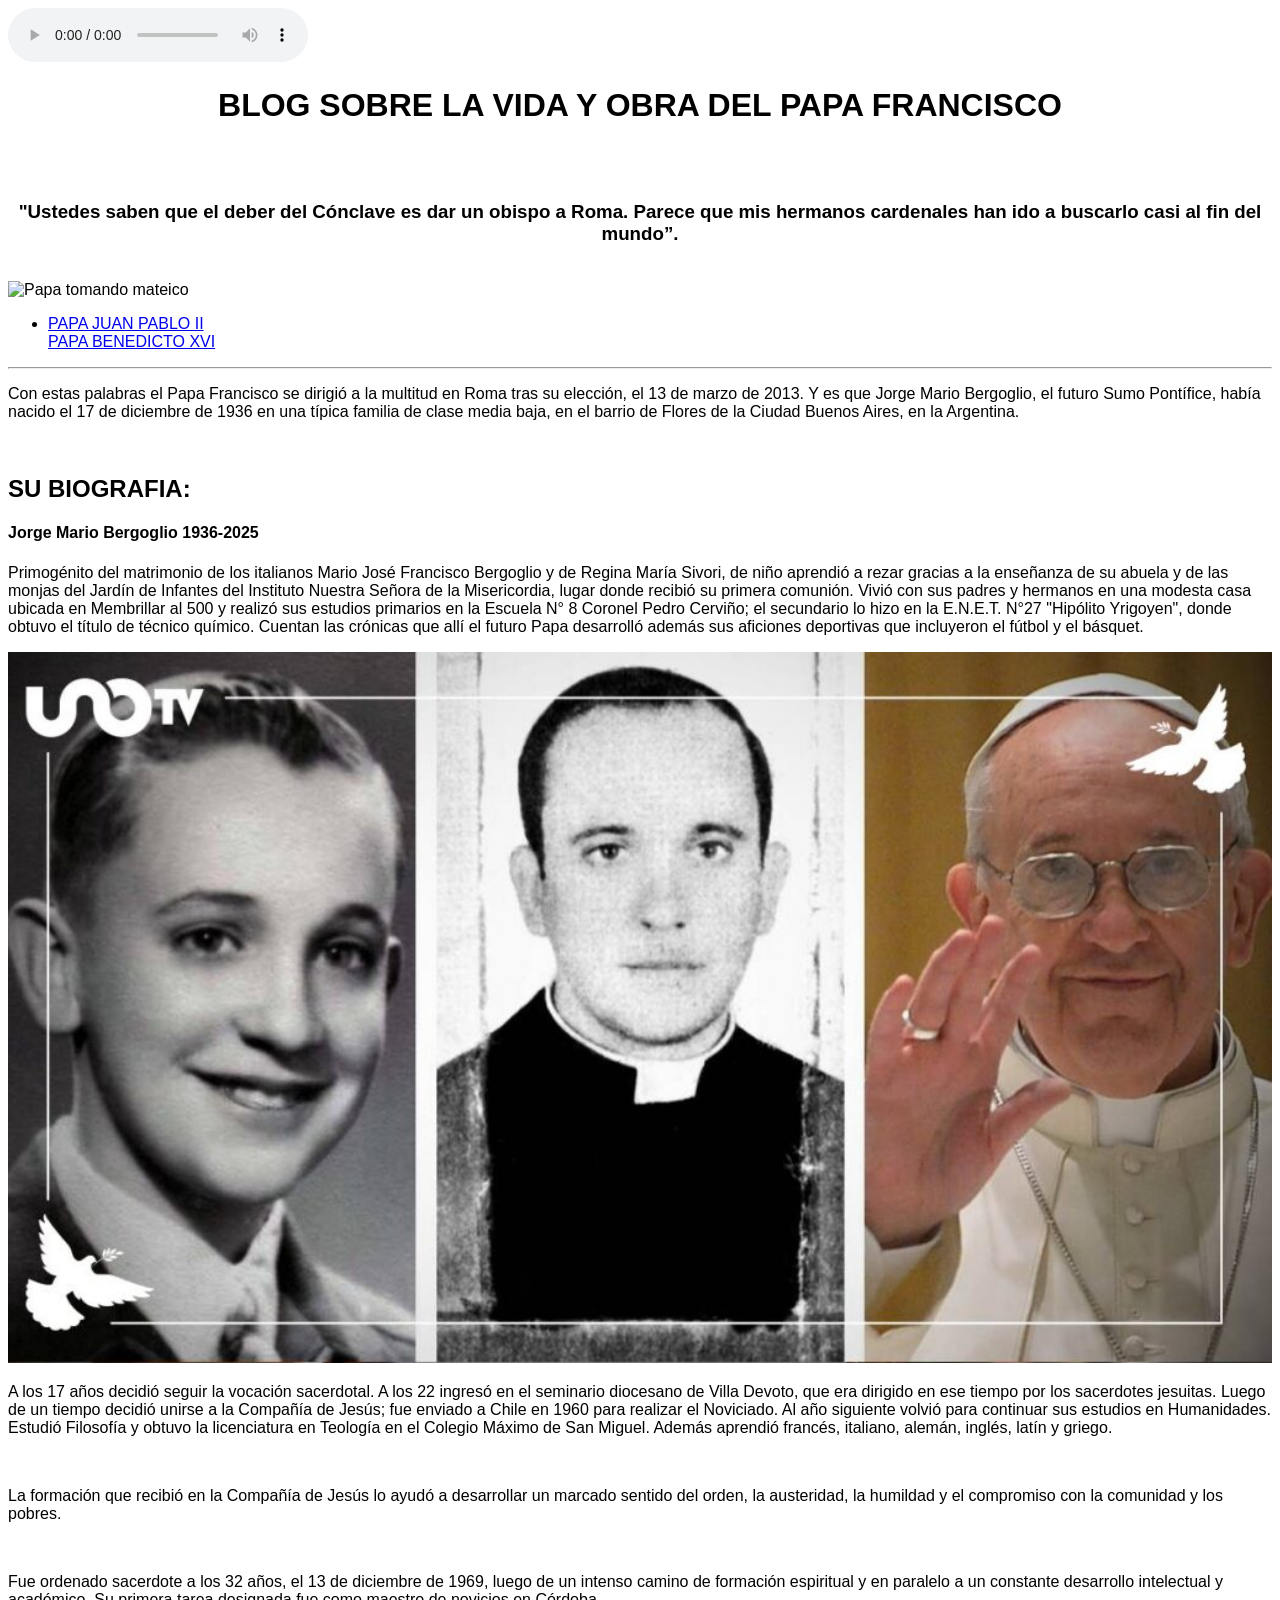
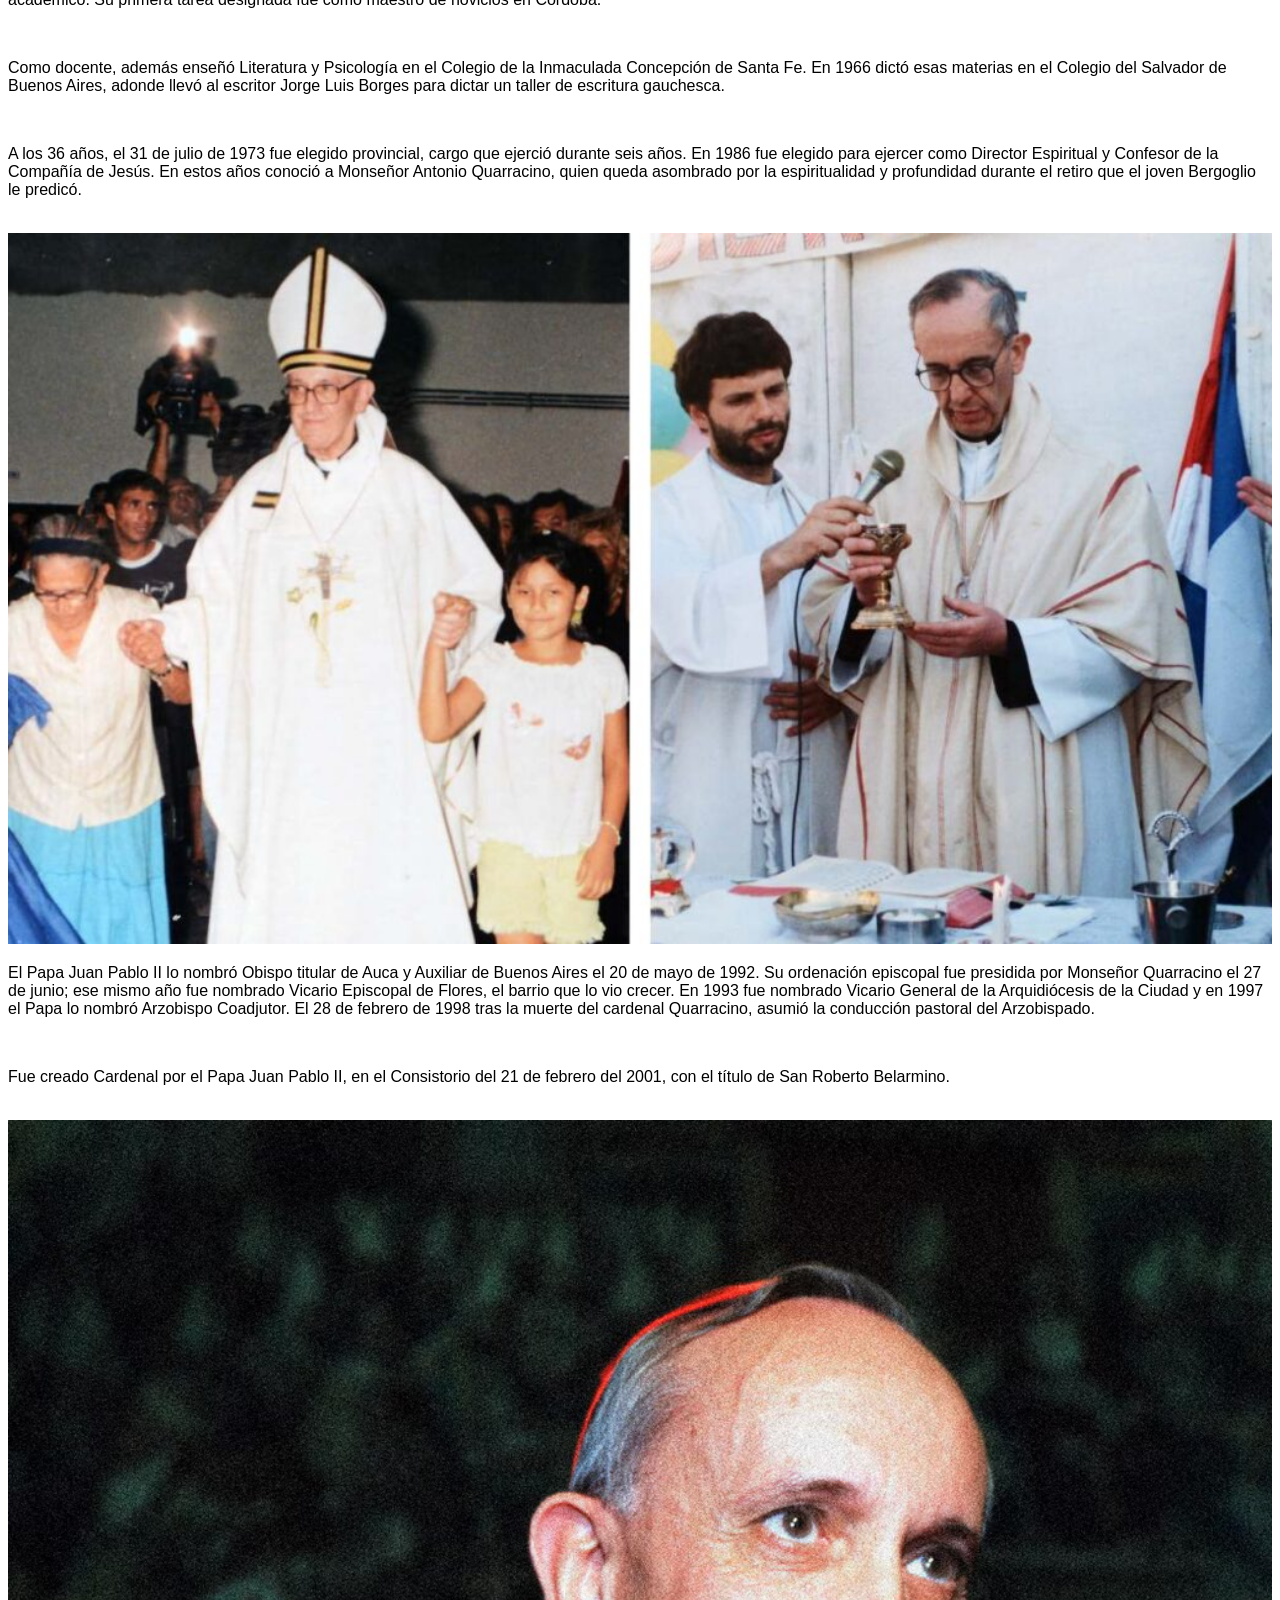
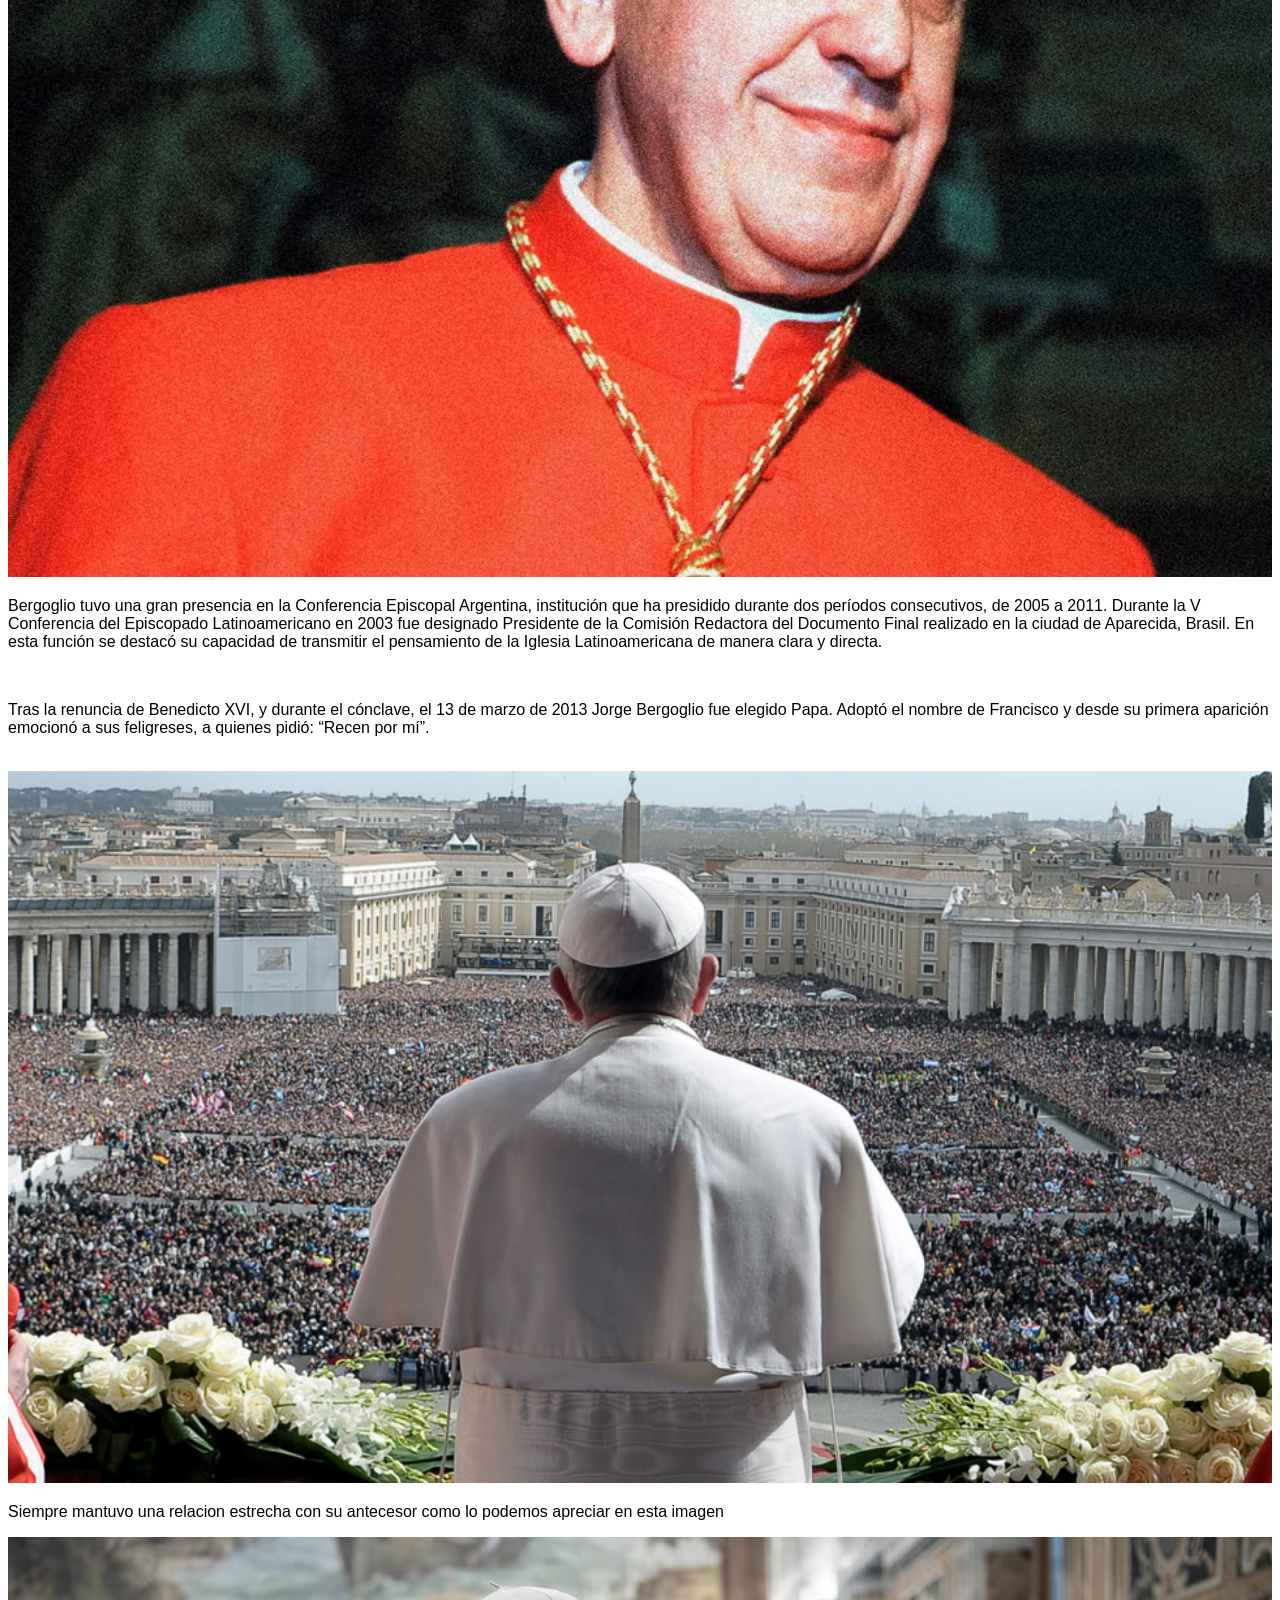
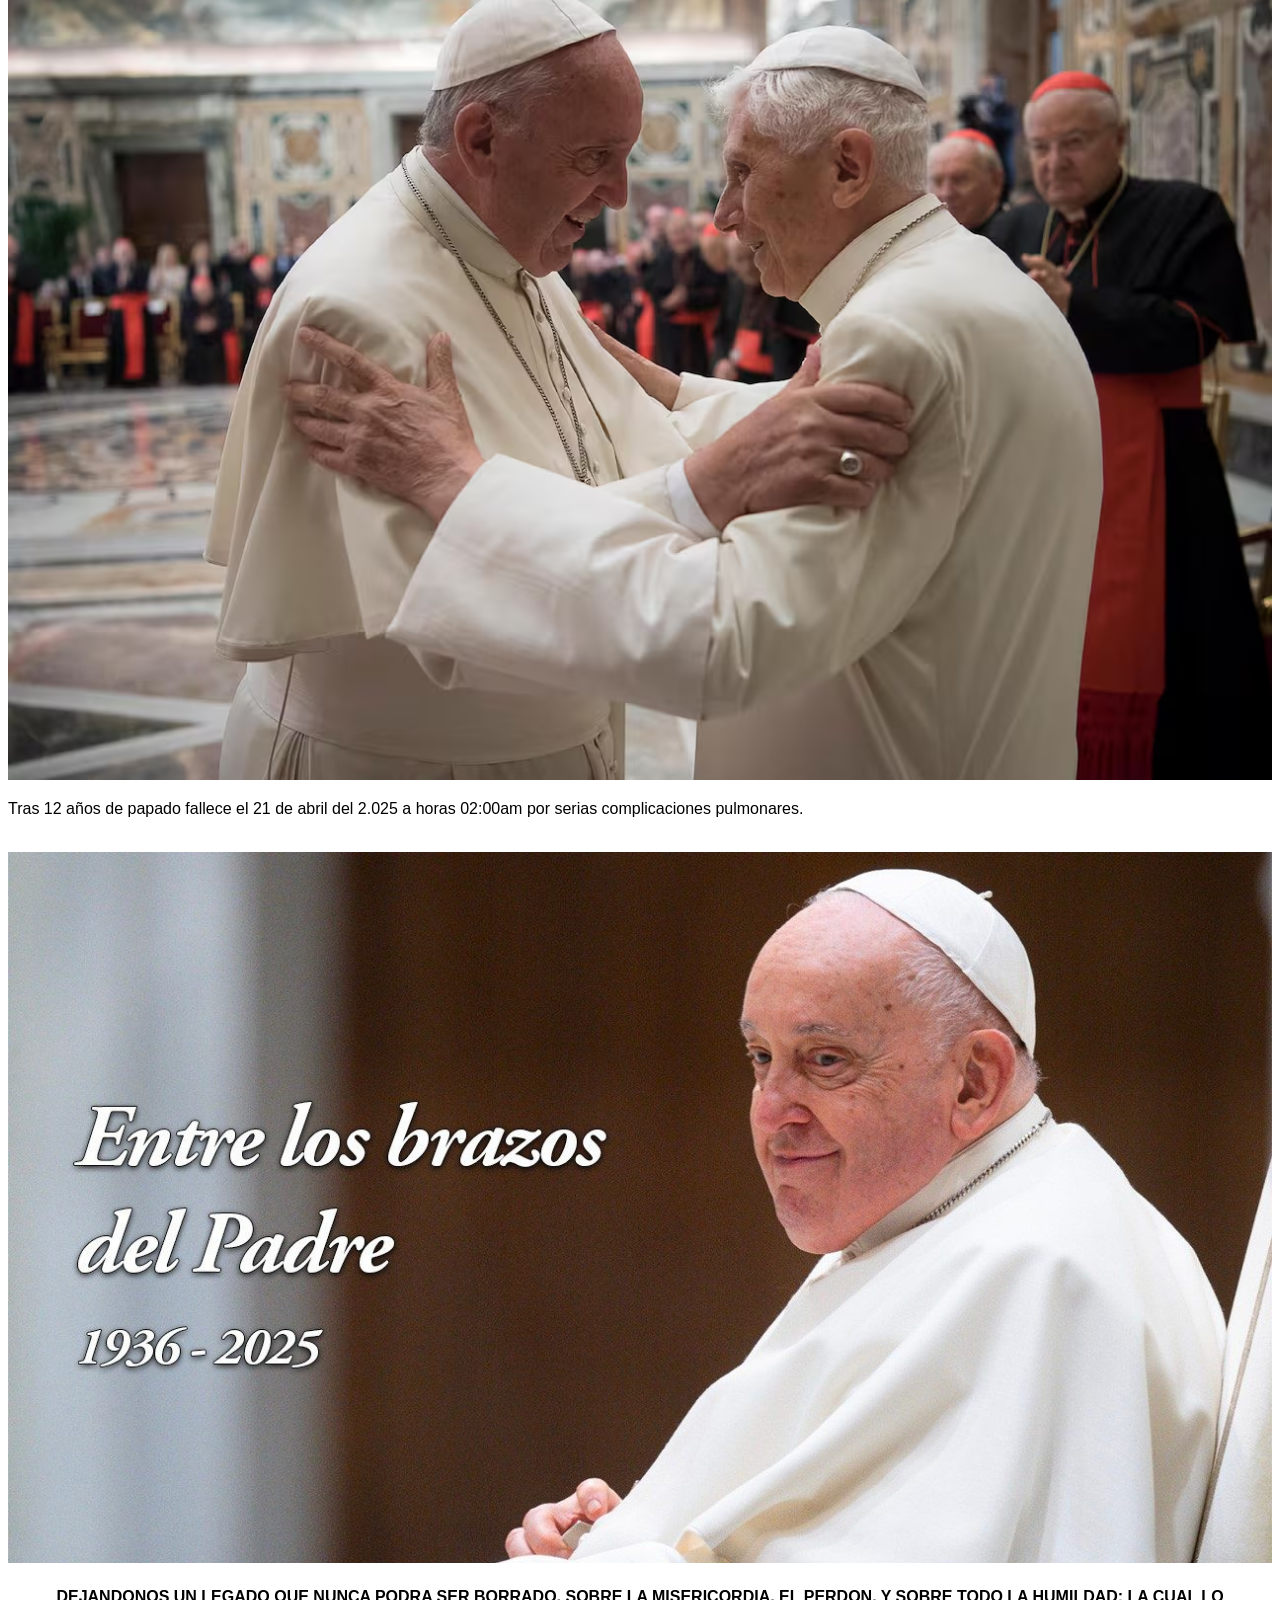
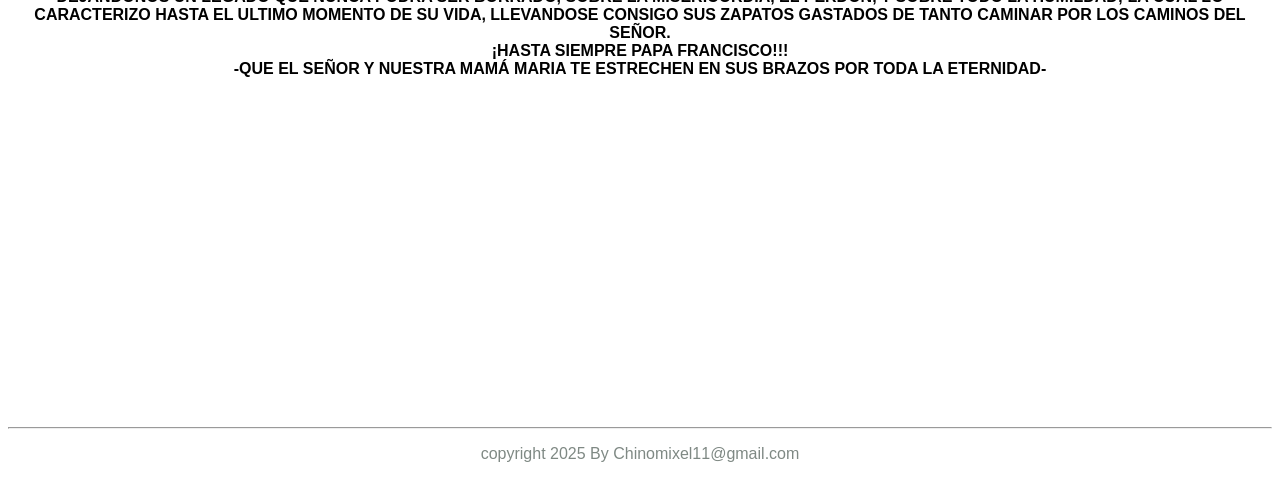
==== index.html @ 22ffb474 "Pagina del Papa Francisco" ====
<!DOCTYPE html>
<html lang="es">
  <head>
    <meta charset="UTF-8" />
    <meta name="viewport" content="width=device-width, initial-scale=1.0" />
    <link rel="stylesheet" href="../styles/style.css">
    <title>Blog del Papa Francisco</title>
    <audio controls autoplay loop src="../assets/audio/PURIFICAME.mp3"></audio>
  </head>
  <body>
    <header>
      <h1 style="text-align: center">
        BLOG SOBRE LA VIDA Y OBRA DEL PAPA FRANCISCO
      </h1>
      <br />
      <br />
      <article>
        <h3 style="text-align: center">
          "Ustedes saben que el deber del Cónclave es dar un obispo a Roma.
          Parece que mis hermanos cardenales han ido a buscarlo casi al fin del
          mundo”.
        </h3>
      </article>
      <br />
      <img
        src="https://media.a24.com/p/8590ba2baeb6161a18dac7671b010749/adjuntos/296/imagenes/009/535/0009535966/1200x675/smart/el-papa-y-la-argentina-jpg.jpg"
        alt="Papa tomando mateico" width="100%" height="100%"
      />
      <nav>
        <ul>
          <li>
            <a href="../pages/Papa-JuanPll.html">PAPA JUAN PABLO II</a><br />
            <a href="../pages/Papa-Benedicto16.html">PAPA BENEDICTO XVI</a
            ><br />
          </li>
        </ul>
      </nav>
      <hr />
    </header>
    <main>
      <p>
        Con estas palabras el Papa Francisco se dirigió a la multitud en Roma
        tras su elección, el 13 de marzo de 2013. Y es que Jorge Mario
        Bergoglio, el futuro Sumo Pontífice, había nacido el 17 de diciembre de
        1936 en una típica familia de clase media baja, en el barrio de Flores
        de la Ciudad Buenos Aires, en la Argentina.
      </p>
      <br />
      <h2>SU BIOGRAFIA:</h2>
      <h4>Jorge Mario Bergoglio 1936-2025</h4>
      <p>
        Primogénito del matrimonio de los italianos Mario José Francisco
        Bergoglio y de Regina María Sivori, de niño aprendió a rezar gracias a
        la enseñanza de su abuela y de las monjas del Jardín de Infantes del
        Instituto Nuestra Señora de la Misericordia, lugar donde recibió su
        primera comunión. Vivió con sus padres y hermanos en una modesta casa
        ubicada en Membrillar al 500 y realizó sus estudios primarios en la
        Escuela N° 8 Coronel Pedro Cerviño; el secundario lo hizo en la E.N.E.T.
        N°27 "Hipólito Yrigoyen", donde obtuvo el título de técnico químico.
        Cuentan las crónicas que allí el futuro Papa desarrolló además sus
        aficiones deportivas que incluyeron el fútbol y el básquet.
      </p>
      <img
        src="../assets/images/PAPA FRANCISCO TRES EN UNO.jpg"
        alt="papa tres en UNO"
        height="100%"
        width="100%"
      />
      <p>
        A los 17 años decidió seguir la vocación sacerdotal. A los 22 ingresó en
        el seminario diocesano de Villa Devoto, que era dirigido en ese tiempo
        por los sacerdotes jesuitas. Luego de un tiempo decidió unirse a la
        Compañía de Jesús; fue enviado a Chile en 1960 para realizar el
        Noviciado. Al año siguiente volvió para continuar sus estudios en
        Humanidades. Estudió Filosofía y obtuvo la licenciatura en Teología en
        el Colegio Máximo de San Miguel. Además aprendió francés, italiano,
        alemán, inglés, latín y griego.
      </p>
      <br />
      <p>
        La formación que recibió en la Compañía de Jesús lo ayudó a desarrollar
        un marcado sentido del orden, la austeridad, la humildad y el compromiso
        con la comunidad y los pobres.
      </p>
      <br />
      <p>
        Fue ordenado sacerdote a los 32 años, el 13 de diciembre de 1969, luego
        de un intenso camino de formación espiritual y en paralelo a un
        constante desarrollo intelectual y académico. Su primera tarea designada
        fue como maestro de novicios en Córdoba.
      </p>
      <br />
      <p>
        Como docente, además enseñó Literatura y Psicología en el Colegio de la
        Inmaculada Concepción de Santa Fe. En 1966 dictó esas materias en el
        Colegio del Salvador de Buenos Aires, adonde llevó al escritor Jorge
        Luis Borges para dictar un taller de escritura gauchesca.
      </p>
      <br />
      <p>
        A los 36 años, el 31 de julio de 1973 fue elegido provincial, cargo que
        ejerció durante seis años. En 1986 fue elegido para ejercer como
        Director Espiritual y Confesor de la Compañía de Jesús. En estos años
        conoció a Monseñor Antonio Quarracino, quien queda asombrado por la
        espiritualidad y profundidad durante el retiro que el joven Bergoglio le
        predicó.
      </p>
      <br />
      <img
        src="../assets/images/PAPA FRANCISCO DE JOVEN-ADULTO.jpg"
        alt="joven adulto"
        height="100%"
        width="100%"
      />
      <p>
        El Papa Juan Pablo II lo nombró Obispo titular de Auca y Auxiliar de
        Buenos Aires el 20 de mayo de 1992. Su ordenación episcopal fue
        presidida por Monseñor Quarracino el 27 de junio; ese mismo año fue
        nombrado Vicario Episcopal de Flores, el barrio que lo vio crecer. En
        1993 fue nombrado Vicario General de la Arquidiócesis de la Ciudad y en
        1997 el Papa lo nombró Arzobispo Coadjutor. El 28 de febrero de 1998
        tras la muerte del cardenal Quarracino, asumió la conducción pastoral
        del Arzobispado.
      </p>
      <br />
      <p>
        Fue creado Cardenal por el Papa Juan Pablo II, en el Consistorio del 21
        de febrero del 2001, con el título de San Roberto Belarmino.
      </p>
      <br />
      <img
        src="../assets/images/PAPA FRANCISCO CARDENAL.avif"
        alt="cardenal"
        width="100%"
        height="100%"
      />
      <br />
      <p>
        Bergoglio tuvo una gran presencia en la Conferencia Episcopal Argentina,
        institución que ha presidido durante dos períodos consecutivos, de 2005
        a 2011. Durante la V Conferencia del Episcopado Latinoamericano en 2003
        fue designado Presidente de la Comisión Redactora del Documento Final
        realizado en la ciudad de Aparecida, Brasil. En esta función se destacó
        su capacidad de transmitir el pensamiento de la Iglesia Latinoamericana
        de manera clara y directa.
      </p>
      <br />
      <p>
        Tras la renuncia de Benedicto XVI, y durante el cónclave, el 13 de marzo
        de 2013 Jorge Bergoglio fue elegido Papa. Adoptó el nombre de Francisco
        y desde su primera aparición emocionó a sus feligreses, a quienes pidió:
        “Recen por mí”.
      </p>
      <br />
      <img
        src="../assets/images/PAPA DE FRENTE A LA GENTE.jpg"
        alt="frente a la gente"
        height="100%"
        width="100%"
      />
      <p>
        Siempre mantuvo una relacion estrecha con su antecesor como lo podemos
        apreciar en esta imagen
      </p>
      <img
        src="../assets/images/LOS DOS PAPAS.avif"
        alt="los dos papas"
        height="100%"
        width="100%"
      />
      <p>
        Tras 12 años de papado fallece el 21 de abril del 2.025 a horas 02:00am
        por serias complicaciones pulmonares.
      </p>
      <br />
      <img
        src="../assets/images/PAPA FALLECE.jpeg"
        alt="fallece papa"
        height="100%"
        width="100%"
      />
      <br />
      <h4 style="text-align: center">
        DEJANDONOS UN LEGADO QUE NUNCA PODRA SER BORRADO, SOBRE LA MISERICORDIA,
        EL PERDON, Y SOBRE TODO LA HUMILDAD; LA CUAL LO CARACTERIZO HASTA EL
        ULTIMO MOMENTO DE SU VIDA, LLEVANDOSE CONSIGO SUS ZAPATOS GASTADOS DE
        TANTO CAMINAR POR LOS CAMINOS DEL SEÑOR. <br />
        ¡HASTA SIEMPRE PAPA FRANCISCO!!! <br />
        -QUE EL SEÑOR Y NUESTRA MAMÁ MARIA TE ESTRECHEN EN SUS BRAZOS POR TODA
        LA ETERNIDAD-
      </h4>
      <div style="text-align: center">
        <iframe
          width="560"
          height="315"
          src="https://www.youtube.com/embed/i_CYi3xAzvo?si=n3SOek54NGbuc4Ff"
          title="YouTube video player"
          frameborder="0"
          allow="accelerometer; autoplay; clipboard-write; encrypted-media; gyroscope; picture-in-picture; web-share"
          referrerpolicy="strict-origin-when-cross-origin"
          allowfullscreen
        ></iframe>
      </div>
    </main>
    <footer>
      <hr />
      <p style="text-align: center; color: rgb(127, 137, 132)">
        copyright 2025 By Chinomixel11@gmail.com
      </p>
    </footer>
  </body>
</html>
---- styles/style.css ----
body{font-family: Arial, Helvetica, sans-serif;
cursor:crosshair;
background-image: url(fondo\ de\ pantalla\ 2.jpg);
background-position: center center;
background-repeat: no-repeat;
background-size: cover;
background-attachment: fixed;
}
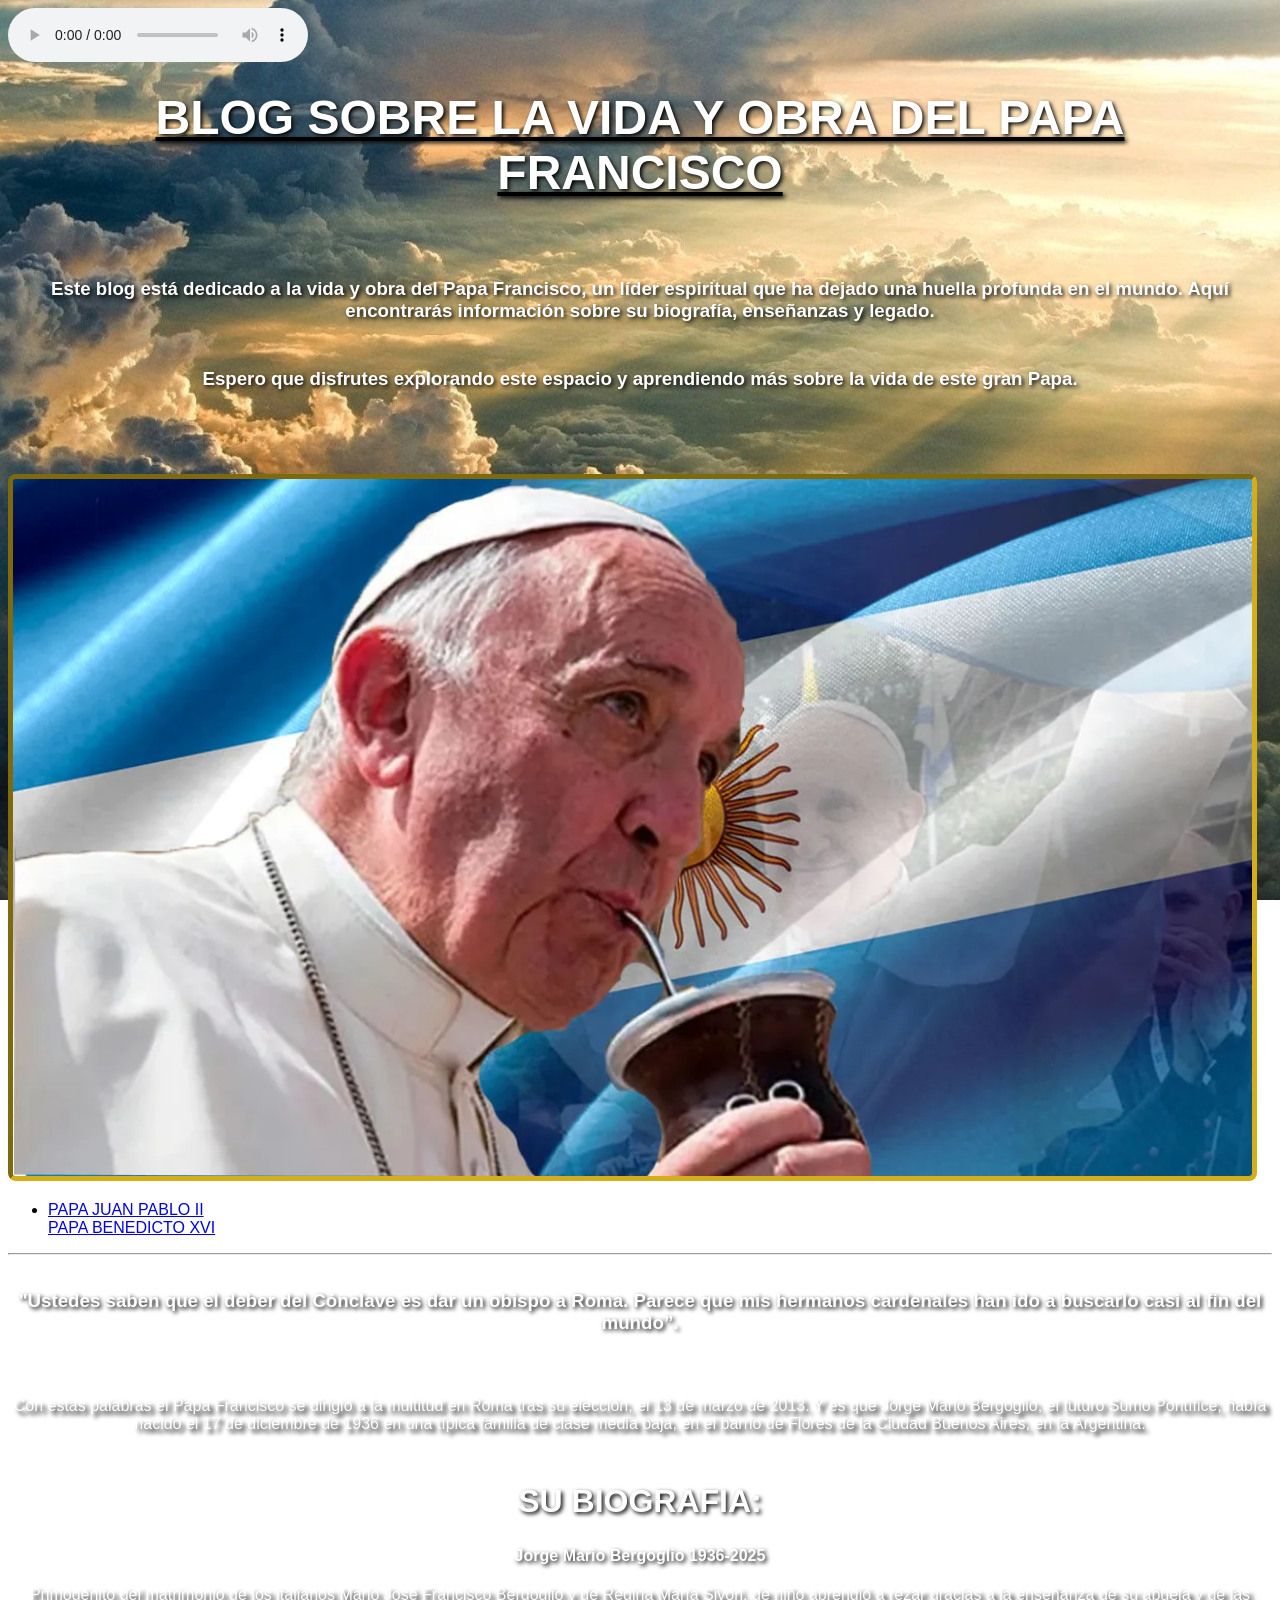
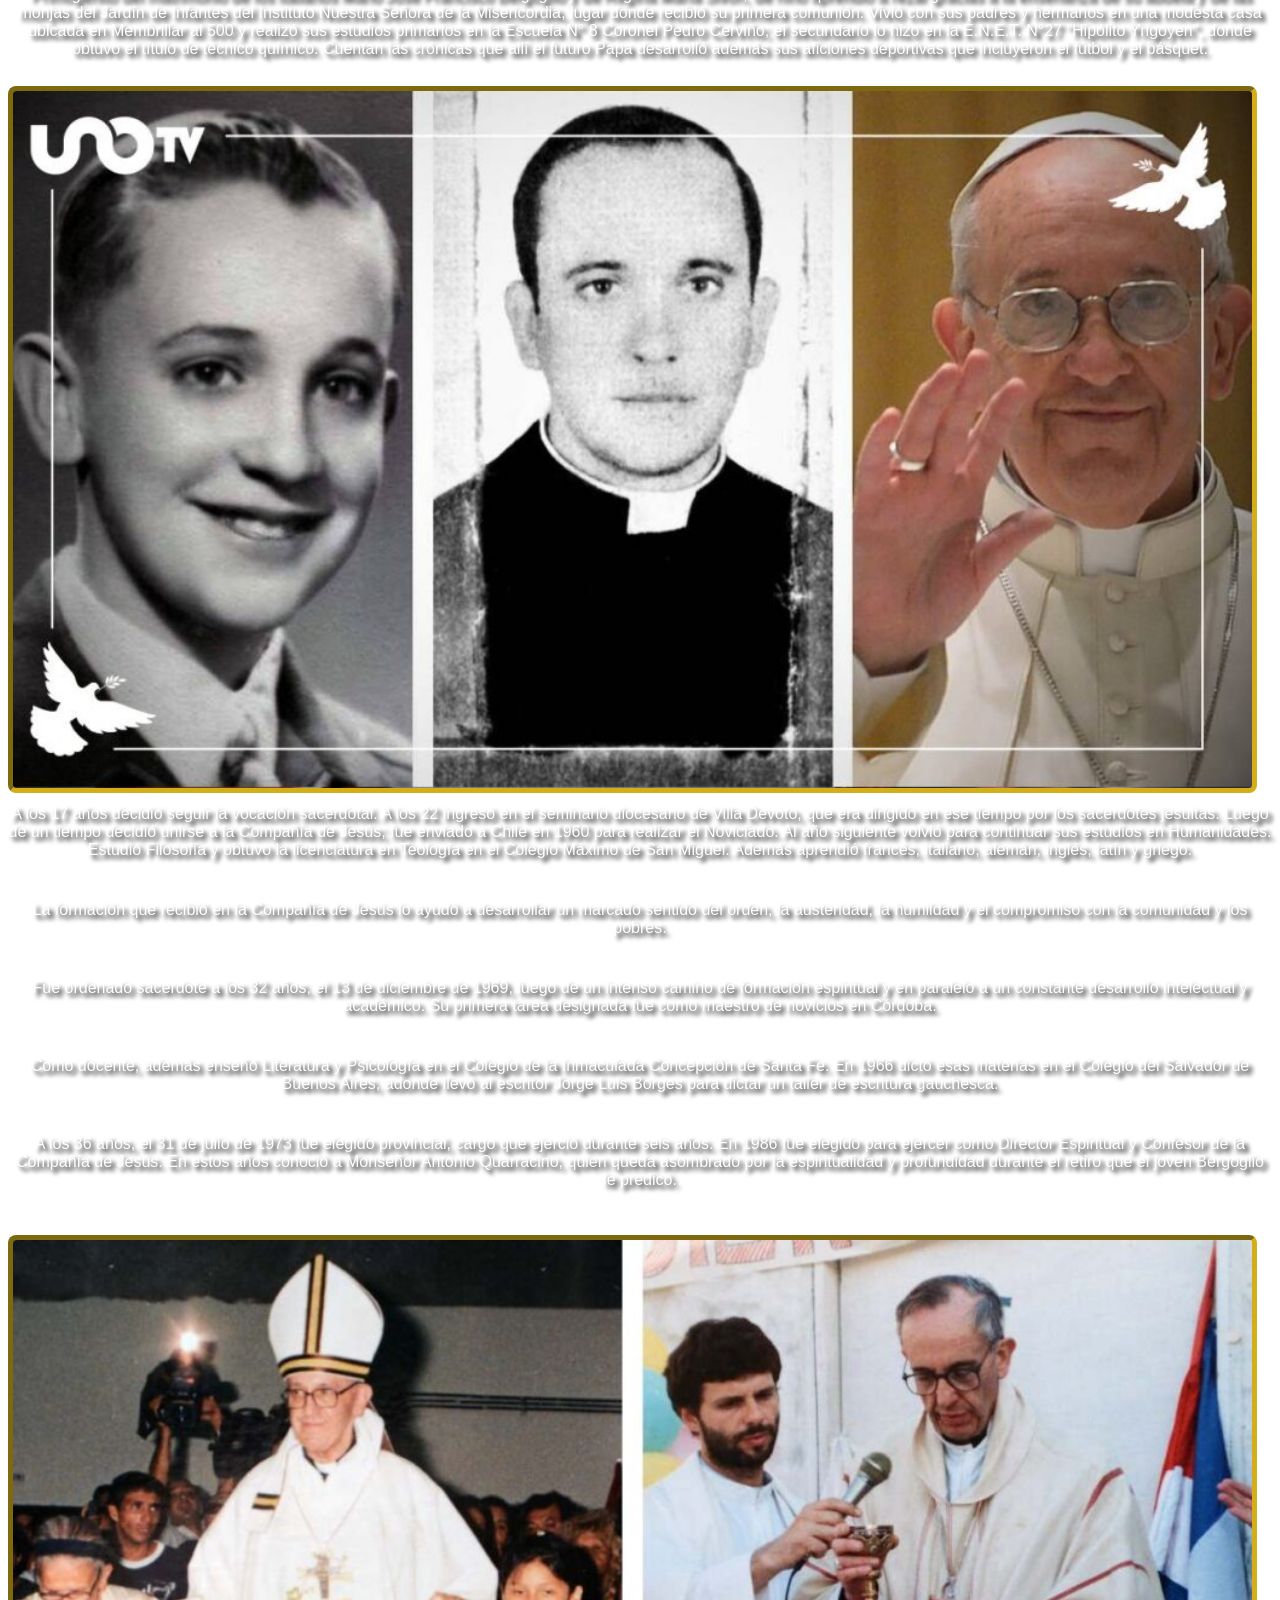
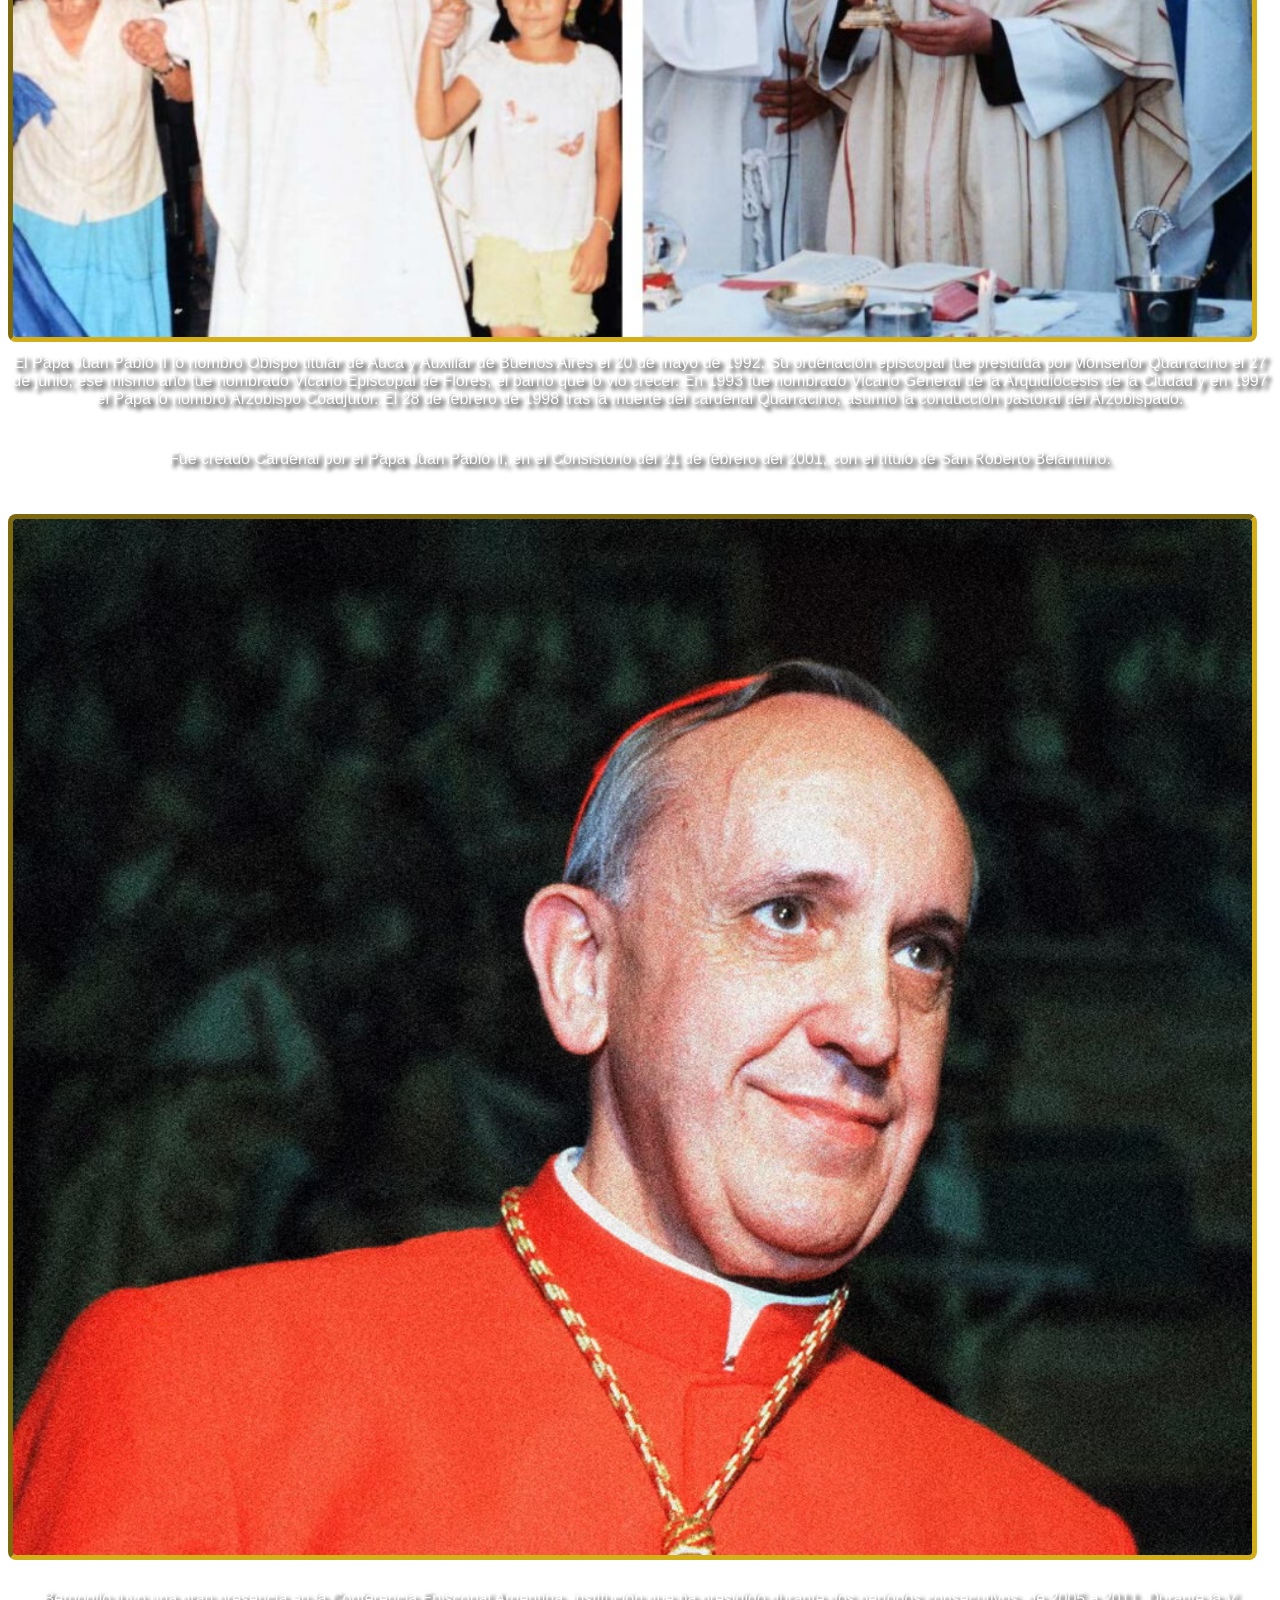
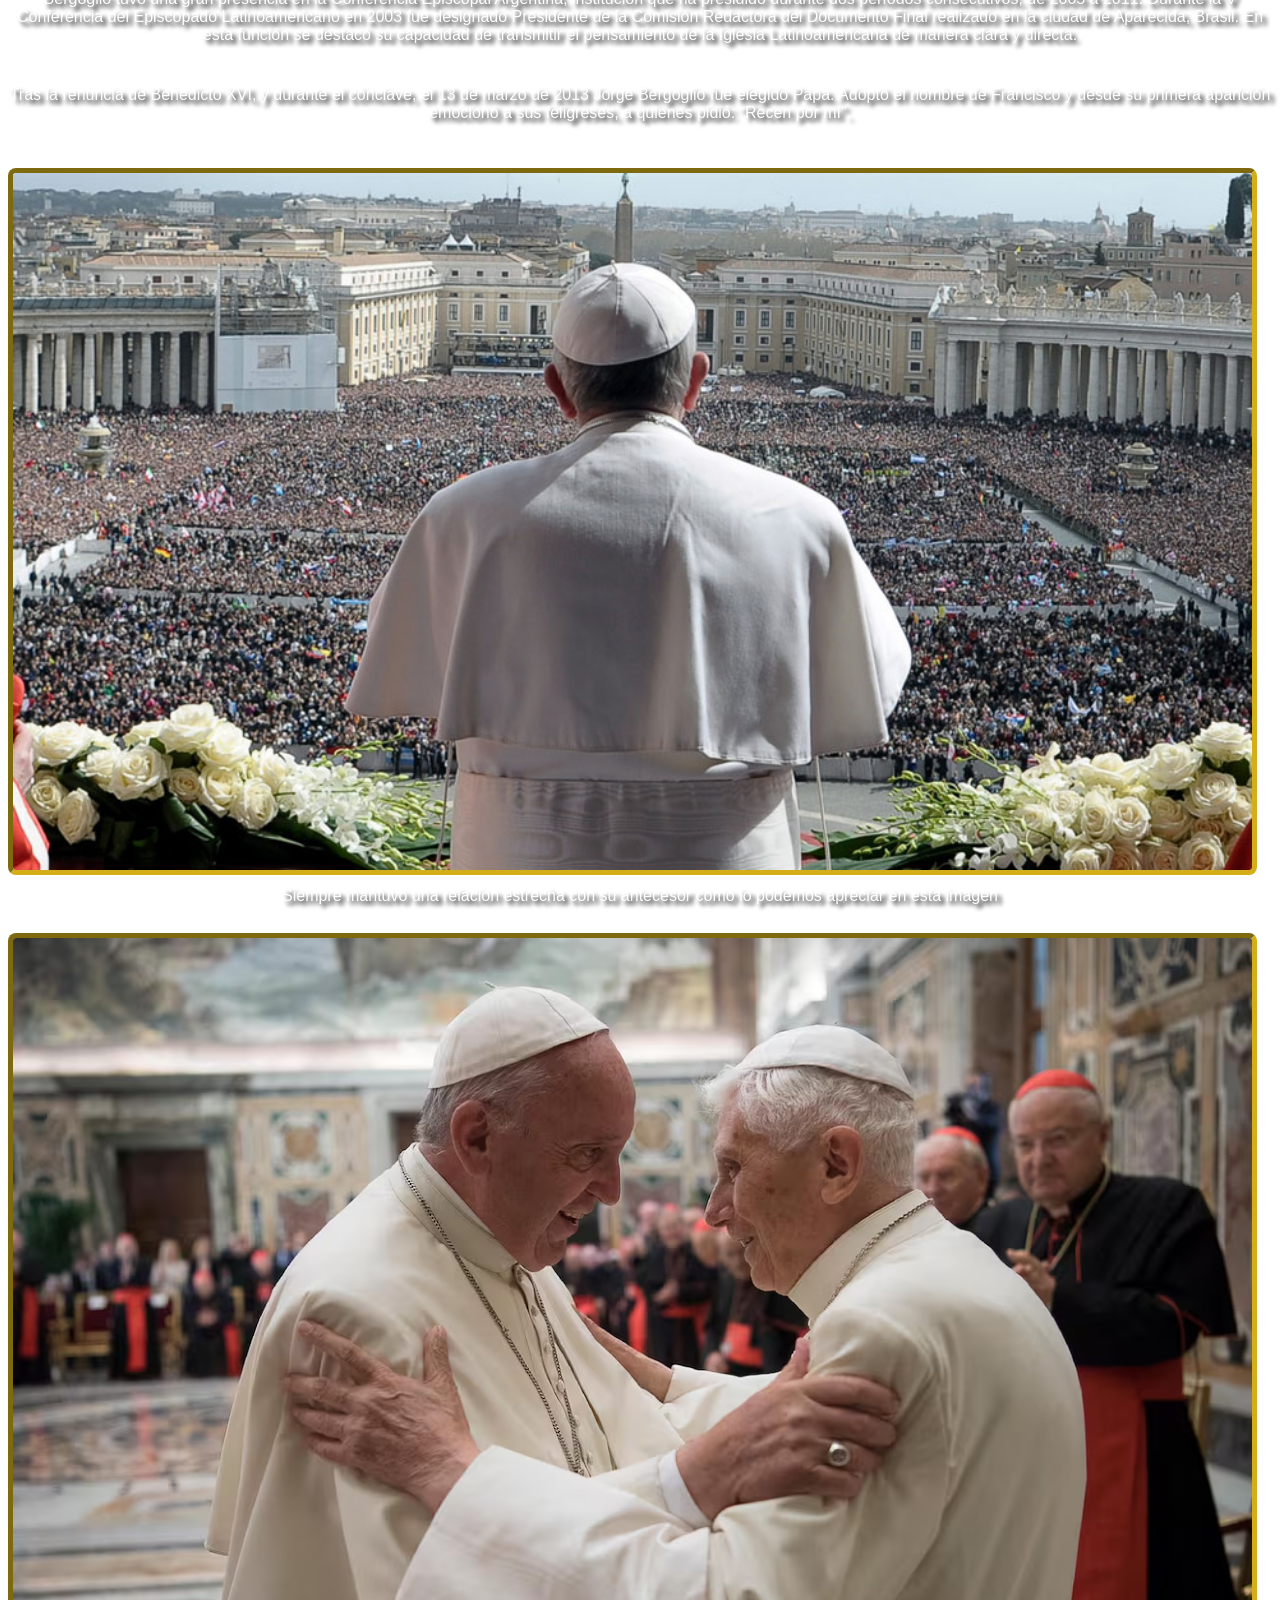
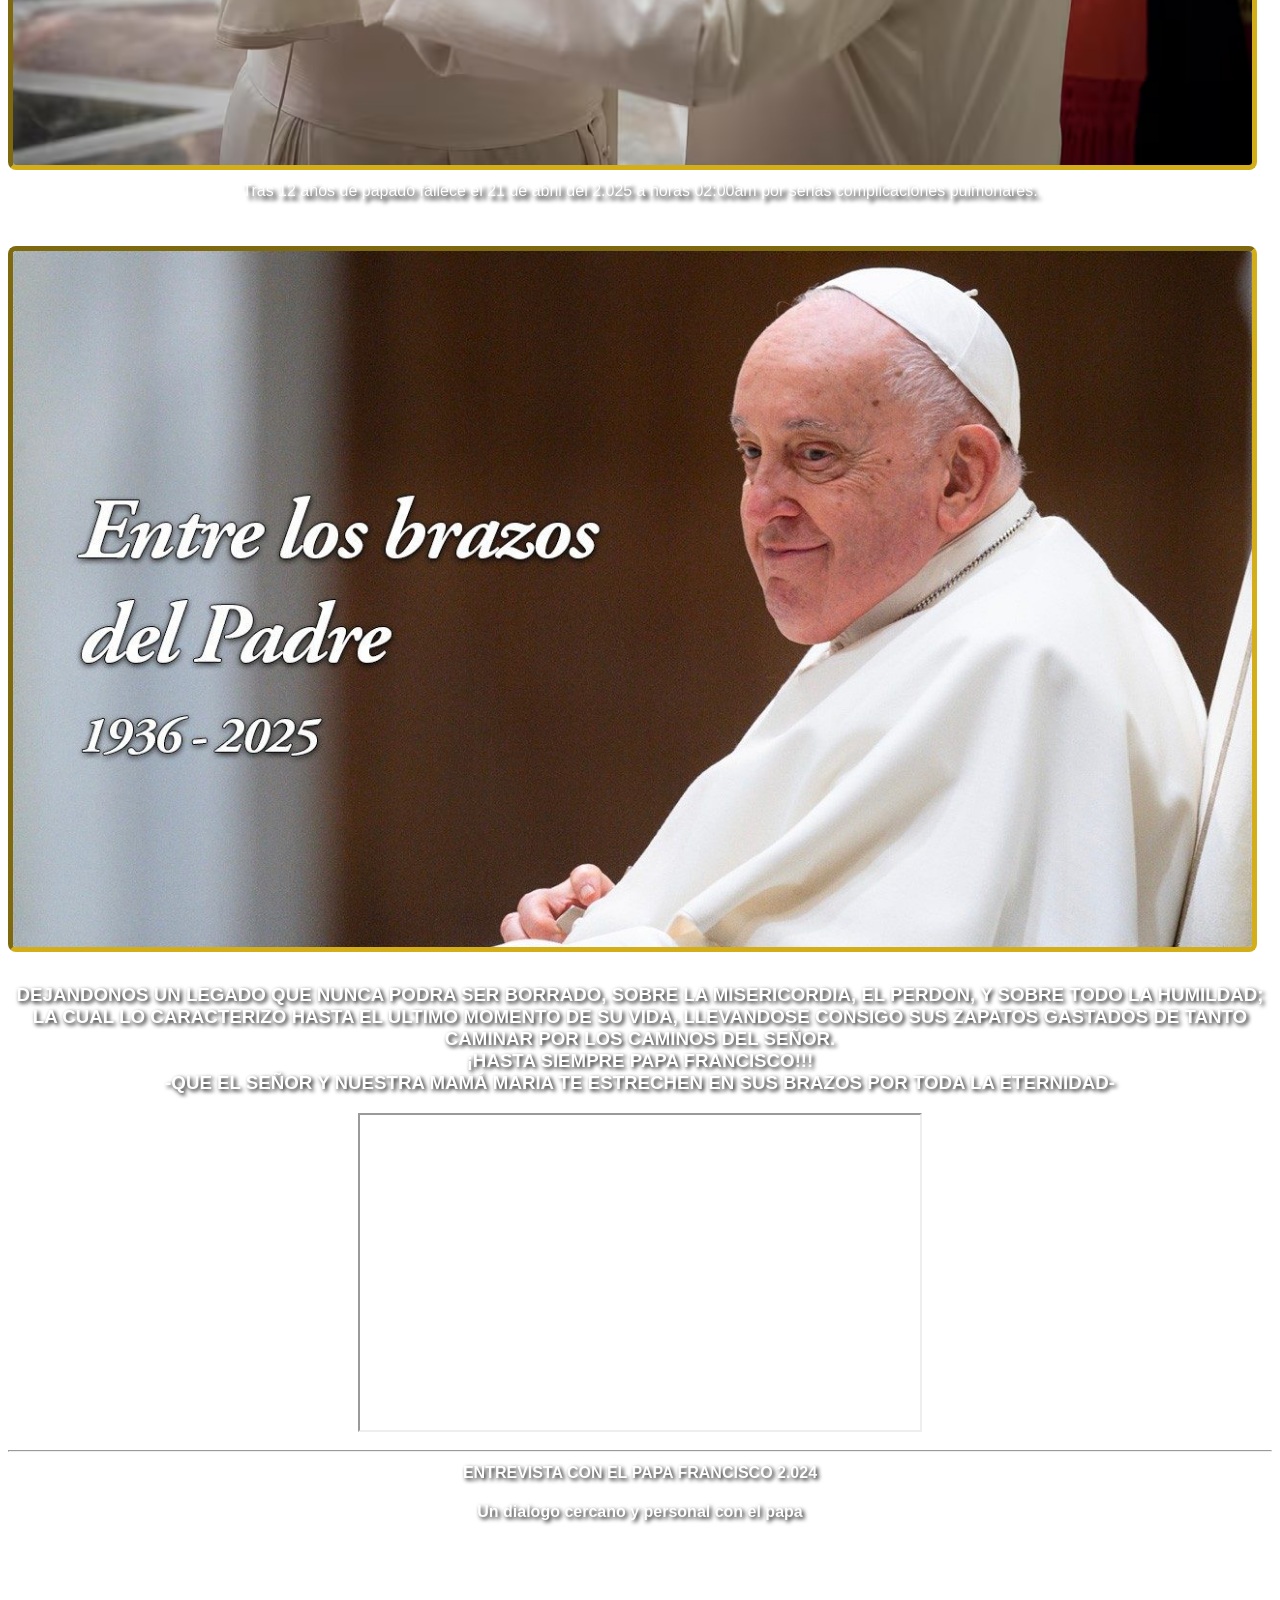
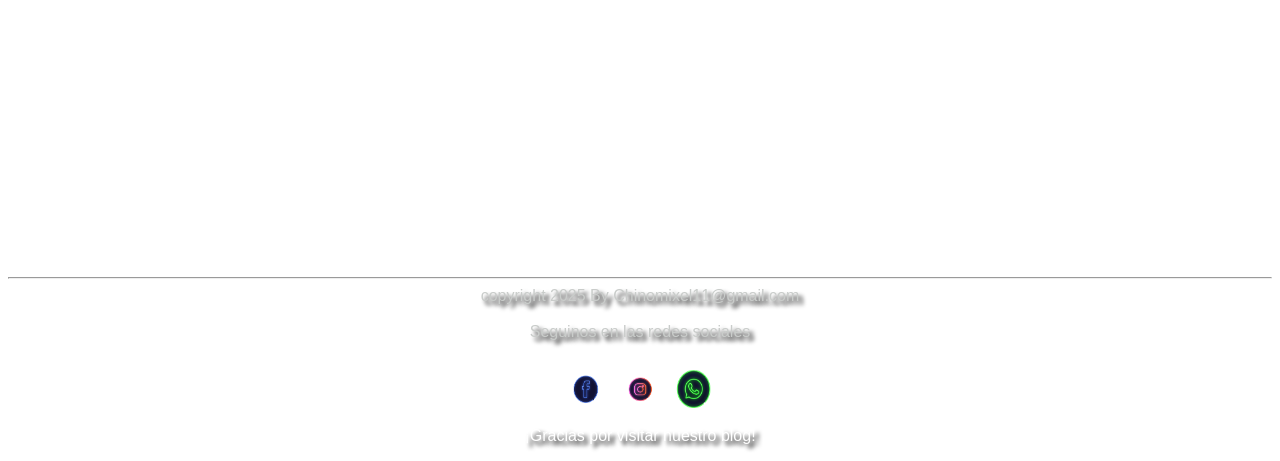
==== commit 6bf56787: "Chinomixel11.github.io" ====
--- a/index.html
+++ b/index.html
@@ -1,31 +1,43 @@
 <!DOCTYPE html>
 <html lang="es">
   <head>
-    <meta charset="UTF-8" />
+    <meta http-equiv="Content-Type" content="text/html; charset=UTF-8" />
     <meta name="viewport" content="width=device-width, initial-scale=1.0" />
-    <link rel="stylesheet" href="../styles/style.css">
     <title>Blog del Papa Francisco</title>
-    <audio controls autoplay loop src="../assets/audio/PURIFICAME.mp3"></audio>
+    <link rel="stylesheet" href="../styles/style.css" />
   </head>
   <body>
+    <audio
+      controls=""
+      autoplay=""
+      loop=""
+      src="../assets/audio/PURIFICAME.mp3"
+    ></audio>
     <header>
-      <h1 style="text-align: center">
-        BLOG SOBRE LA VIDA Y OBRA DEL PAPA FRANCISCO
-      </h1>
-      <br />
-      <br />
-      <article>
-        <h3 style="text-align: center">
-          "Ustedes saben que el deber del Cónclave es dar un obispo a Roma.
-          Parece que mis hermanos cardenales han ido a buscarlo casi al fin del
-          mundo”.
+      <h1>BLOG SOBRE LA VIDA Y OBRA DEL PAPA FRANCISCO</h1>
+      <br />
+      <br />
+      <section>
+        <h3>
+          Este blog está dedicado a la vida y obra del Papa Francisco, un líder
+          espiritual que ha dejado una huella profunda en el mundo. Aquí
+          encontrarás información sobre su biografía, enseñanzas y legado.
         </h3>
-      </article>
-      <br />
-      <img
-        src="https://media.a24.com/p/8590ba2baeb6161a18dac7671b010749/adjuntos/296/imagenes/009/535/0009535966/1200x675/smart/el-papa-y-la-argentina-jpg.jpg"
-        alt="Papa tomando mateico" width="100%" height="100%"
-      />
+        <br />
+        <h3>
+          Espero que disfrutes explorando este espacio y aprendiendo más sobre
+          la vida de este gran Papa.
+        </h3>
+      </section>
+      <br />
+      <br />
+      <br />
+      <aside>
+        <img
+          src="../assets/images/PAPA TOMANDO MATE 2.webp"
+          alt="Papa tomando mateico"
+        />
+      </aside>
       <nav>
         <ul>
           <li>
@@ -38,6 +50,16 @@
       <hr />
     </header>
     <main>
+      <br />
+      <section>
+        <h3>
+          "Ustedes saben que el deber del Cónclave es dar un obispo a Roma.
+          Parece que mis hermanos cardenales han ido a buscarlo casi al fin del
+          mundo”.
+        </h3>
+        <br />
+        <br />
+      </section>
       <p>
         Con estas palabras el Papa Francisco se dirigió a la multitud en Roma
         tras su elección, el 13 de marzo de 2013. Y es que Jorge Mario
@@ -60,12 +82,12 @@
         Cuentan las crónicas que allí el futuro Papa desarrolló además sus
         aficiones deportivas que incluyeron el fútbol y el básquet.
       </p>
-      <img
-        src="../assets/images/PAPA FRANCISCO TRES EN UNO.jpg"
-        alt="papa tres en UNO"
-        height="100%"
-        width="100%"
-      />
+      <aside>
+        <img
+          src="../assets/images/PAPA FRANCISCO TRES EN UNO.jpg"
+          alt="papa tres en UNO"
+        />
+      </aside>
       <p>
         A los 17 años decidió seguir la vocación sacerdotal. A los 22 ingresó en
         el seminario diocesano de Villa Devoto, que era dirigido en ese tiempo
@@ -106,12 +128,12 @@
         predicó.
       </p>
       <br />
-      <img
-        src="../assets/images/PAPA FRANCISCO DE JOVEN-ADULTO.jpg"
-        alt="joven adulto"
-        height="100%"
-        width="100%"
-      />
+      <aside>
+        <img
+          src="../assets/images/PAPA FRANCISCO DE JOVEN-ADULTO.jpg"
+          alt="joven adulto"
+        />
+      </aside>
       <p>
         El Papa Juan Pablo II lo nombró Obispo titular de Auca y Auxiliar de
         Buenos Aires el 20 de mayo de 1992. Su ordenación episcopal fue
@@ -128,12 +150,12 @@
         de febrero del 2001, con el título de San Roberto Belarmino.
       </p>
       <br />
-      <img
-        src="../assets/images/PAPA FRANCISCO CARDENAL.avif"
-        alt="cardenal"
-        width="100%"
-        height="100%"
-      />
+      <aside>
+        <img
+          src="../assets/images/PAPA FRANCISCO CARDENAL.avif"
+          alt="cardenal"
+        />
+      </aside>
       <br />
       <p>
         Bergoglio tuvo una gran presencia en la Conferencia Episcopal Argentina,
@@ -152,35 +174,29 @@
         “Recen por mí”.
       </p>
       <br />
-      <img
-        src="../assets/images/PAPA DE FRENTE A LA GENTE.jpg"
-        alt="frente a la gente"
-        height="100%"
-        width="100%"
-      />
+      <aside>
+        <img
+          src="../assets/images/PAPA DE FRENTE A LA GENTE.jpg"
+          alt="frente a la gente"
+        />
+      </aside>
       <p>
         Siempre mantuvo una relacion estrecha con su antecesor como lo podemos
         apreciar en esta imagen
       </p>
-      <img
-        src="../assets/images/LOS DOS PAPAS.avif"
-        alt="los dos papas"
-        height="100%"
-        width="100%"
-      />
+      <aside>
+        <img src="../assets/images/LOS DOS PAPAS.avif" alt="los dos papas" />
+      </aside>
       <p>
         Tras 12 años de papado fallece el 21 de abril del 2.025 a horas 02:00am
         por serias complicaciones pulmonares.
       </p>
       <br />
-      <img
-        src="../assets/images/PAPA FALLECE.jpeg"
-        alt="fallece papa"
-        height="100%"
-        width="100%"
-      />
-      <br />
-      <h4 style="text-align: center">
+      <aside>
+        <img src="../assets/images/PAPA FALLECE.jpeg" alt="fallece papa" />
+      </aside>
+      <br />
+      <h3>
         DEJANDONOS UN LEGADO QUE NUNCA PODRA SER BORRADO, SOBRE LA MISERICORDIA,
         EL PERDON, Y SOBRE TODO LA HUMILDAD; LA CUAL LO CARACTERIZO HASTA EL
         ULTIMO MOMENTO DE SU VIDA, LLEVANDOSE CONSIGO SUS ZAPATOS GASTADOS DE
@@ -188,25 +204,47 @@
         ¡HASTA SIEMPRE PAPA FRANCISCO!!! <br />
         -QUE EL SEÑOR Y NUESTRA MAMÁ MARIA TE ESTRECHEN EN SUS BRAZOS POR TODA
         LA ETERNIDAD-
-      </h4>
-      <div style="text-align: center">
+      </h3>
+      <div class="video-container">
         <iframe
           width="560"
           height="315"
-          src="https://www.youtube.com/embed/i_CYi3xAzvo?si=n3SOek54NGbuc4Ff"
+          src="https://www.youtube.com/embed/i_CYi3xAzvo?si=FynelG-GWCHw3idx"
           title="YouTube video player"
-          frameborder="0"
+          frameborder="2%"
           allow="accelerometer; autoplay; clipboard-write; encrypted-media; gyroscope; picture-in-picture; web-share"
           referrerpolicy="strict-origin-when-cross-origin"
           allowfullscreen
         ></iframe>
+        <hr />
+      </div>
+      <h4>ENTREVISTA CON EL PAPA FRANCISCO 2.024</h4>
+      <h5>Un dialogo cercano y personal con el papa</h5>
+      <div>
+        <iframe
+          width="560" 
+          height="315"
+          src="https://open.spotify.com/embed/episode/3dgfeXf39Whb5p8PFfcQat?utm_source=generator" allow="autoplay; clipboard-write; loading="lazy"
+          frameborder="0"
+          allowtransparency="sacerdotal"
+          ></iframe>
       </div>
     </main>
     <footer>
       <hr />
-      <p style="text-align: center; color: rgb(127, 137, 132)">
+      <p style="text-align: center; color: rgb(201, 204, 202)">
         copyright 2025 By Chinomixel11@gmail.com
-      </p>
+        <br />
+        <br />
+        Seguinos en las redes sociales
+        <br />
+      </p>
+      <article style="text-align: center">
+        <img src="../assets/images/logo facebook.png" alt="logo facebook" />
+        <img src="../assets/images/logo instagram.png" alt="logo instagram" />
+        <img src="../assets/images/logo whatsapp.png" alt="logo whatsapp" />
+      </article>
+      <p>¡Gracias por visitar nuestro blog!</p>
     </footer>
   </body>
 </html>
--- a/styles/style.css
+++ b/styles/style.css
@@ -1,8 +1,96 @@
-body{font-family: Arial, Helvetica, sans-serif;
+/********* BODY *********/
+html{font-family: Arial, Helvetica, sans-serif;
 cursor:crosshair;
-background-image: url(fondo\ de\ pantalla\ 2.jpg);
+background-image: url(../assets/images/NUBE\ 3.jpg);
 background-position: center center;
 background-repeat: no-repeat;
 background-size: cover;
-background-attachment: fixed;
-}+background-attachment: fixed
+
+}
+
+/******** header   ********/
+h1{
+    color: #fff;
+    text-align: center;
+    font-size: 3em;
+    margin-top: 0.5em;
+    text-shadow: 2px 2px 4px #000000;);
+    text-decoration: underline;
+    text-decoration-color: #000000;
+        color: #fff;
+        text-align: center;
+        font-size: 3em;
+        margin-top: 0.5em;
+        text-shadow: 2px 2px 4px #000000;
+    }
+    
+h2{
+    color: #fff;
+    text-align: center;
+    font-size: 2em;
+    margin-top: 0.5em;
+    text-shadow: 2px 2px 4px #000000;
+}
+
+h3{
+    color: #fff;
+    text-align: center;
+    font-size: 1,5em;
+    margin-top: 0.5em;
+    text-shadow: 2px 2px 4px #000000;
+}
+
+h4{
+    color: #fff;
+    text-align: center;
+    font-size: 1,9em;
+    margin-top: 0.5em;
+    text-shadow: 2px 2px 4px #000000;
+}
+
+h5{
+    color: #fff;
+    text-align: center;
+    font-size: 1em;
+    margin-top: 0.5em;
+    text-shadow: 2px 2px 4px #000000;
+}
+
+p {
+    color: #fff;
+    text-align: center;
+    font-size: 1em;
+    margin-top: 0.5em;
+    text-shadow: 4px 4px 4px #000000;
+}
+
+aside img{
+    text-align: center;
+    margin-top: 0.5em;
+    width: 97%;
+    height: 97%;
+    font-size: 1.5em;
+    border-radius: 8px;
+    border-color: #d3ae18;      
+    border-style:inset;
+    border-width: 5px;
+    height: 98%;
+    width: 98%;
+}
+
+div {
+    text-align: center;
+    margin-top: 0.5em;
+    font-size: 1.5em;
+}
+
+
+/******** footer   ********/
+    article img {
+    text-align: center;
+    margin-top: 0.5em; 
+    text-shadow: 2px 2px 4px #000000;
+    height: 50px;
+    width: 50px;
+    }
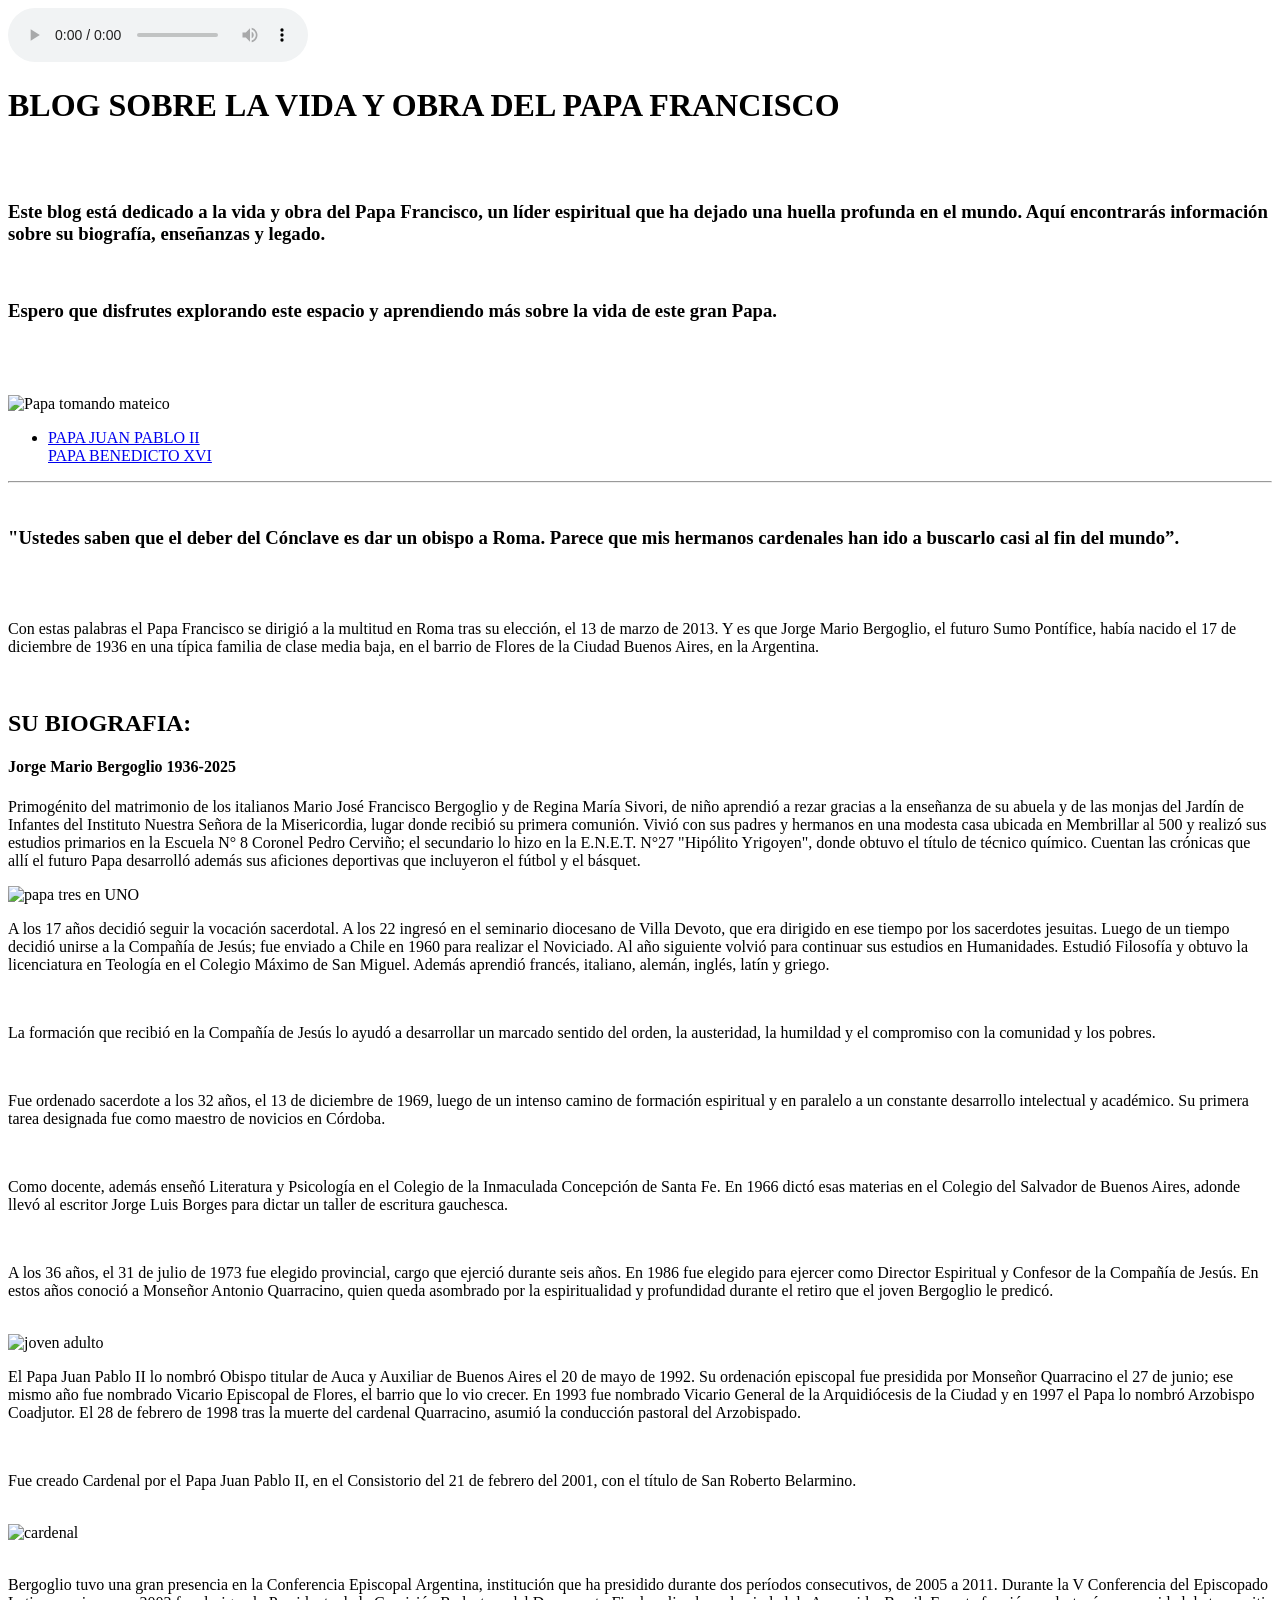
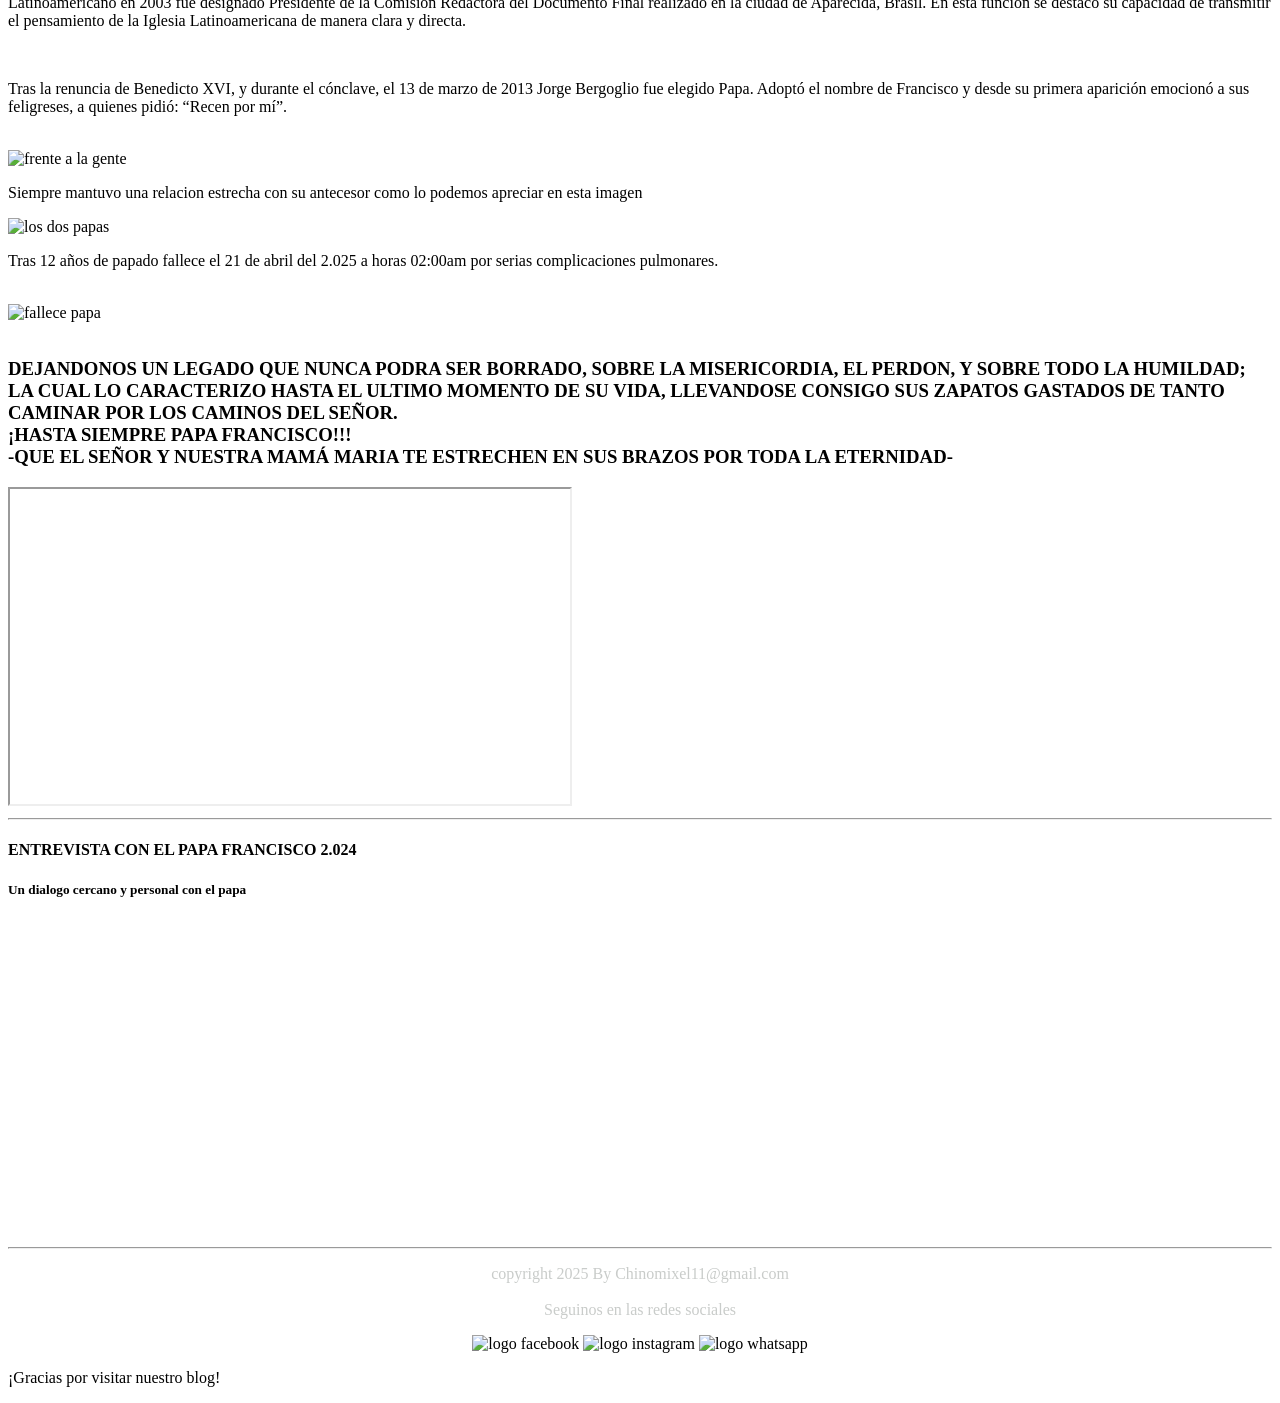
==== commit 5f0e5d0f: "Chinomixel11.github.io" ====
--- a/index.html
+++ b/index.html
@@ -4,14 +4,14 @@
     <meta http-equiv="Content-Type" content="text/html; charset=UTF-8" />
     <meta name="viewport" content="width=device-width, initial-scale=1.0" />
     <title>Blog del Papa Francisco</title>
-    <link rel="stylesheet" href="../styles/style.css" />
+    <link rel="stylesheet" href="../Chinomixel11.github.io/styles/style.css" />
   </head>
   <body>
     <audio
       controls=""
       autoplay=""
       loop=""
-      src="../assets/audio/PURIFICAME.mp3"
+      src="../Chinomixel11.github.io/assets/audio/PURIFICAME.mp3"
     ></audio>
     <header>
       <h1>BLOG SOBRE LA VIDA Y OBRA DEL PAPA FRANCISCO</h1>
@@ -34,15 +34,15 @@
       <br />
       <aside>
         <img
-          src="../assets/images/PAPA TOMANDO MATE 2.webp"
+          src="../Chinomixel11.github.io/assets/images/PAPA TOMANDO MATE 2.webp"
           alt="Papa tomando mateico"
         />
       </aside>
       <nav>
         <ul>
           <li>
-            <a href="../pages/Papa-JuanPll.html">PAPA JUAN PABLO II</a><br />
-            <a href="../pages/Papa-Benedicto16.html">PAPA BENEDICTO XVI</a
+            <a href="../Chinomixel11.github.io/pages/Papa-JuanPll.html">PAPA JUAN PABLO II</a><br />
+            <a href="../Chinomixel11.github.io/pages/Papa-Benedicto16.html">PAPA BENEDICTO XVI</a
             ><br />
           </li>
         </ul>
@@ -84,7 +84,7 @@
       </p>
       <aside>
         <img
-          src="../assets/images/PAPA FRANCISCO TRES EN UNO.jpg"
+          src="../Chinomixel11.github.io/assets/images/PAPA FRANCISCO TRES EN UNO.jpg"
           alt="papa tres en UNO"
         />
       </aside>
@@ -130,7 +130,7 @@
       <br />
       <aside>
         <img
-          src="../assets/images/PAPA FRANCISCO DE JOVEN-ADULTO.jpg"
+          src="../Chinomixel11.github.io/assets/images/PAPA FRANCISCO DE JOVEN-ADULTO.jpg"
           alt="joven adulto"
         />
       </aside>
@@ -152,7 +152,7 @@
       <br />
       <aside>
         <img
-          src="../assets/images/PAPA FRANCISCO CARDENAL.avif"
+          src="../Chinomixel11.github.io/assets/images/PAPA FRANCISCO CARDENAL.avif"
           alt="cardenal"
         />
       </aside>
@@ -176,7 +176,7 @@
       <br />
       <aside>
         <img
-          src="../assets/images/PAPA DE FRENTE A LA GENTE.jpg"
+          src="../Chinomixel11.github.io/assets/images/PAPA DE FRENTE A LA GENTE.jpg"
           alt="frente a la gente"
         />
       </aside>
@@ -185,7 +185,7 @@
         apreciar en esta imagen
       </p>
       <aside>
-        <img src="../assets/images/LOS DOS PAPAS.avif" alt="los dos papas" />
+        <img src="../Chinomixel11.github.io/assets/images/LOS DOS PAPAS.avif" alt="los dos papas" />
       </aside>
       <p>
         Tras 12 años de papado fallece el 21 de abril del 2.025 a horas 02:00am
@@ -193,7 +193,7 @@
       </p>
       <br />
       <aside>
-        <img src="../assets/images/PAPA FALLECE.jpeg" alt="fallece papa" />
+        <img src="../Chinomixel11.github.io/assets/images/PAPA FALLECE.jpeg" alt="fallece papa" />
       </aside>
       <br />
       <h3>
@@ -240,9 +240,9 @@
         <br />
       </p>
       <article style="text-align: center">
-        <img src="../assets/images/logo facebook.png" alt="logo facebook" />
-        <img src="../assets/images/logo instagram.png" alt="logo instagram" />
-        <img src="../assets/images/logo whatsapp.png" alt="logo whatsapp" />
+        <img src="../Chinomixel11.github.io/assets/images/logo facebook.png" alt="logo facebook" />
+        <img src="../Chinomixel11.github.io/assets/images/logo instagram.png" alt="logo instagram" />
+        <img src="../Chinomixel11.github.io/assets/images/logo whatsapp.png" alt="logo whatsapp" />
       </article>
       <p>¡Gracias por visitar nuestro blog!</p>
     </footer>
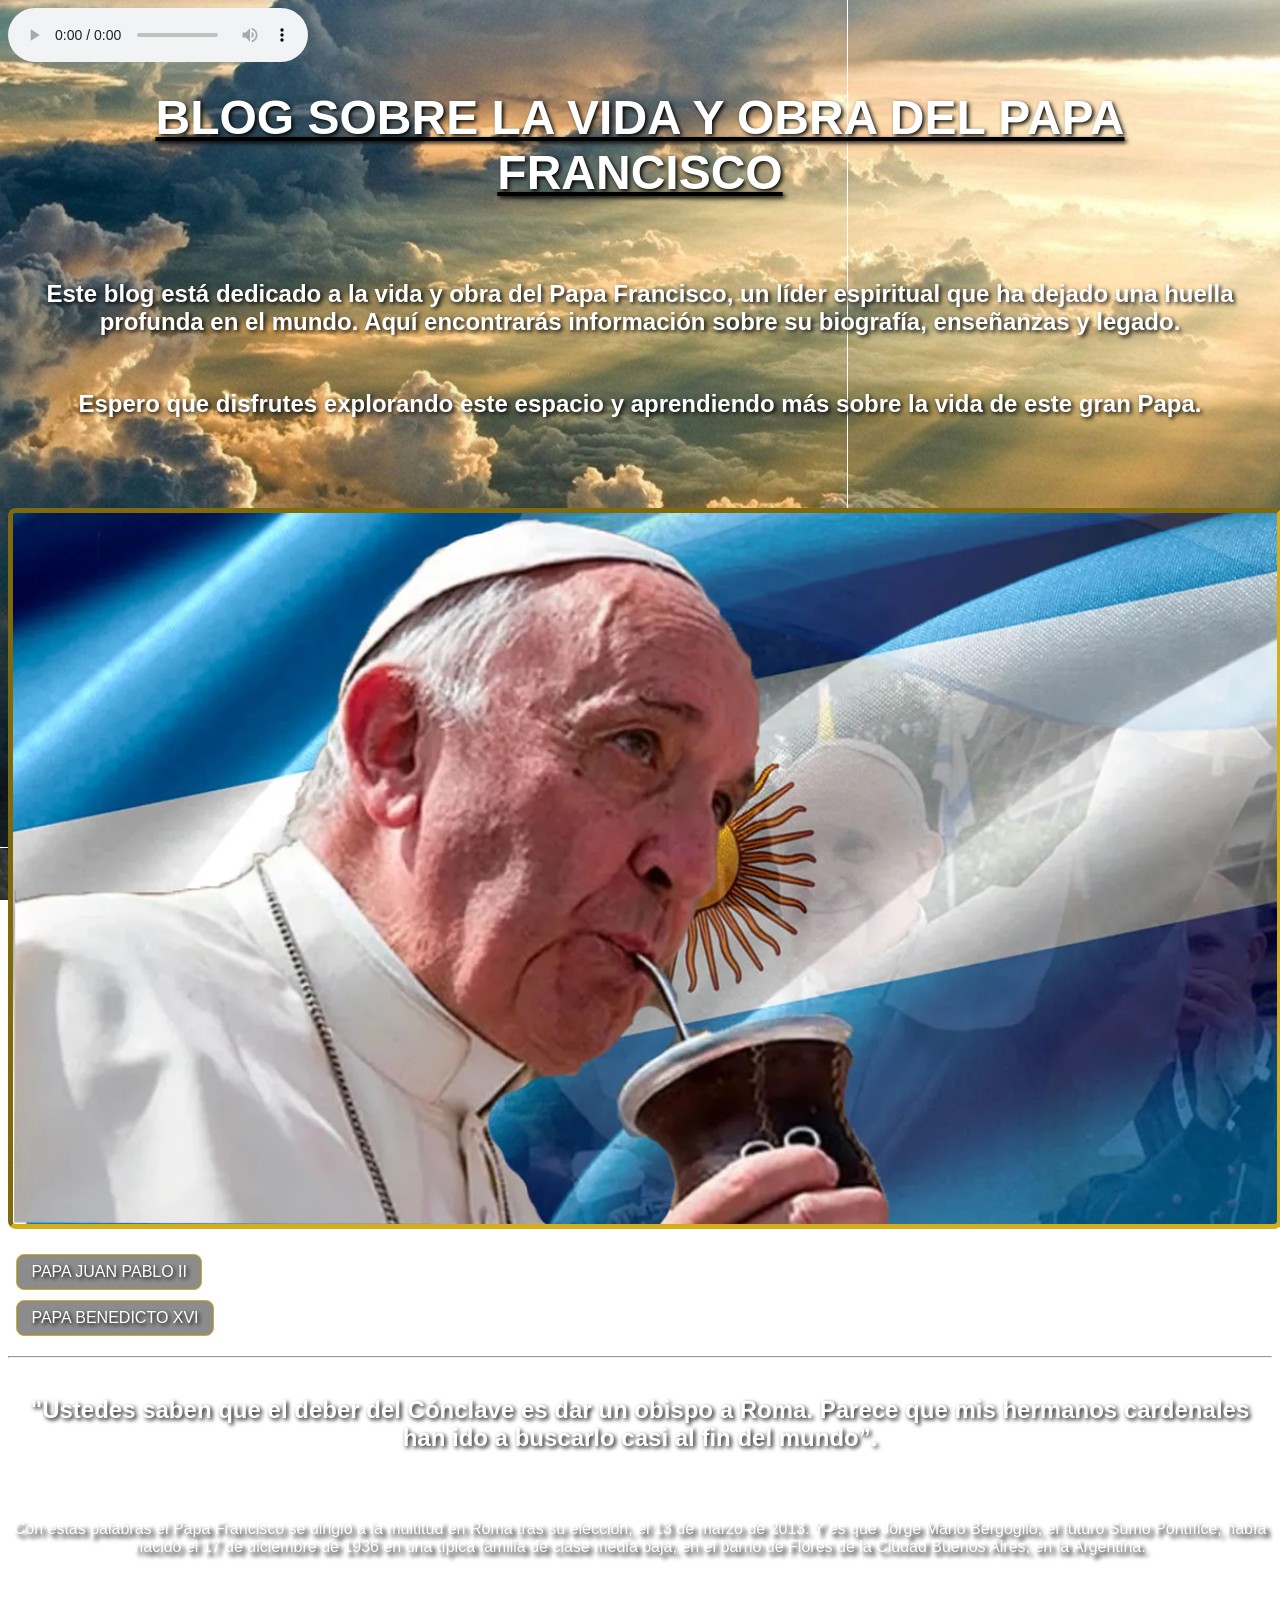
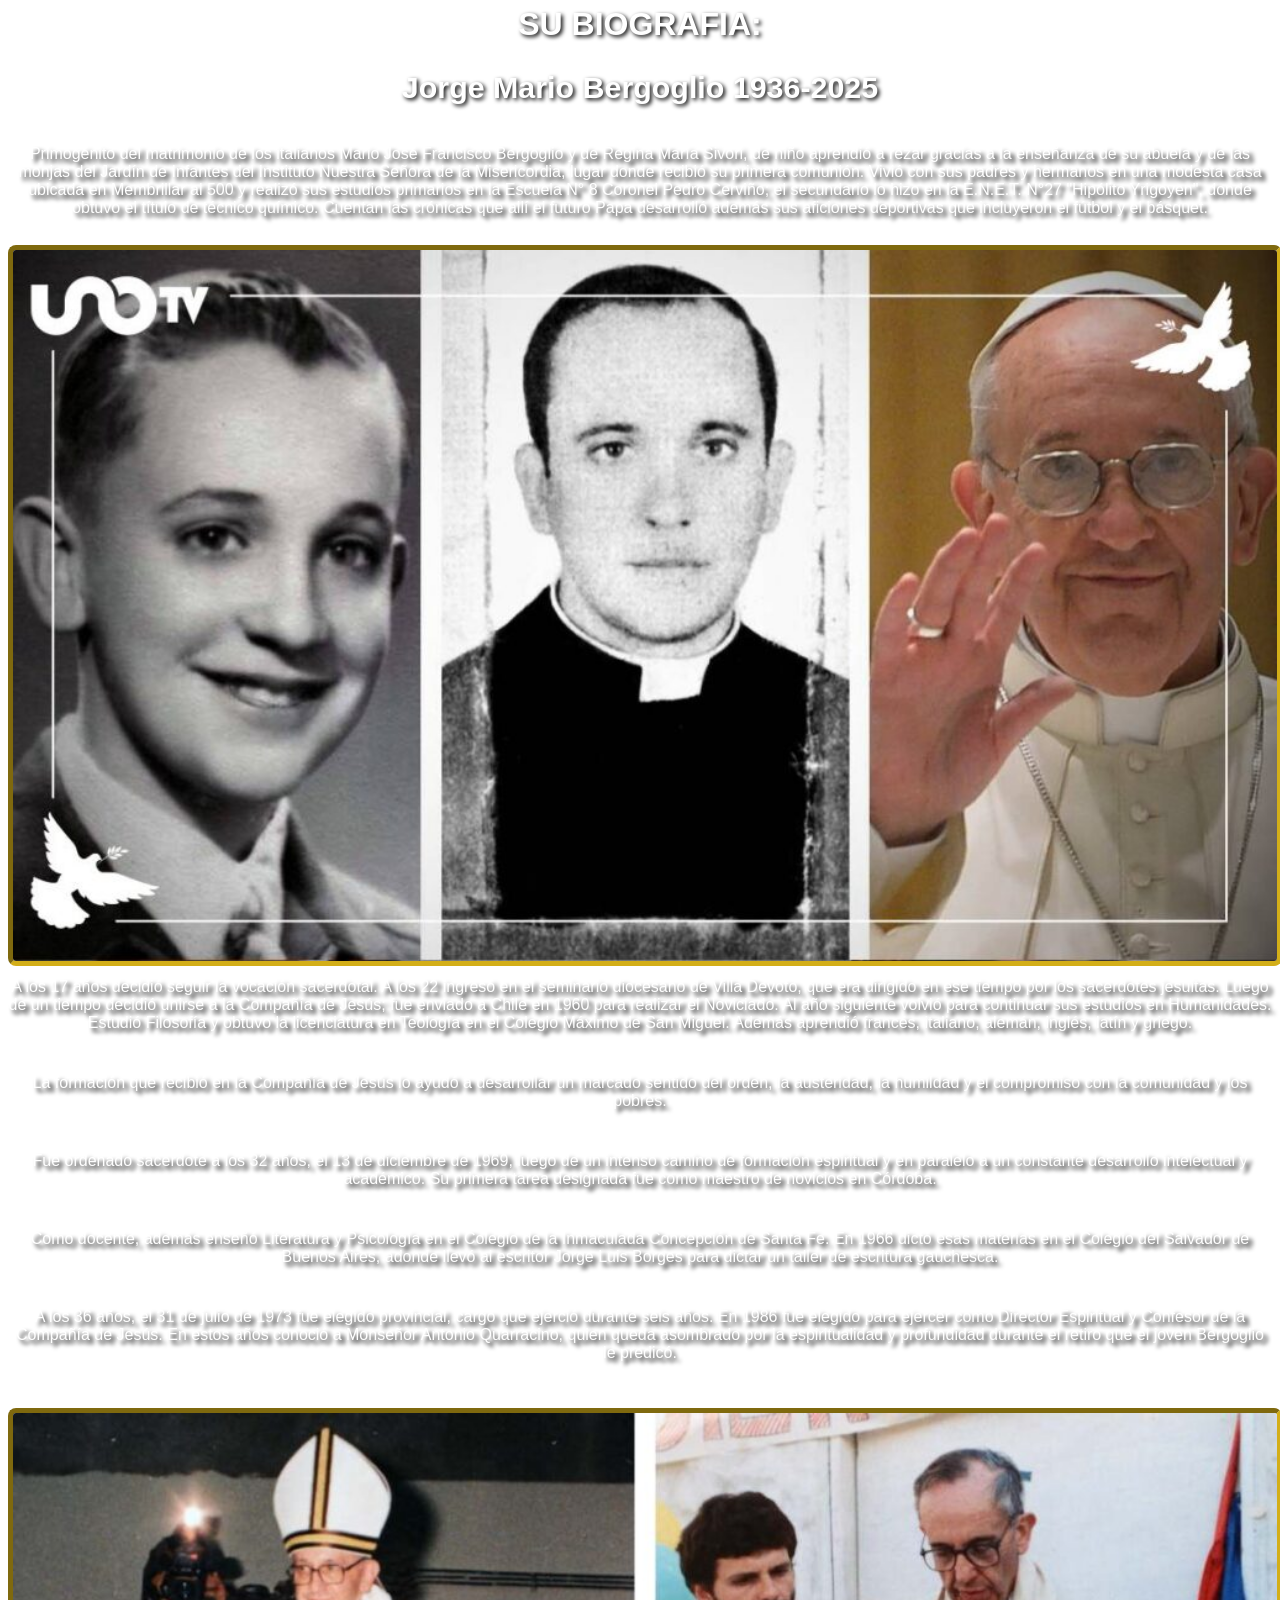
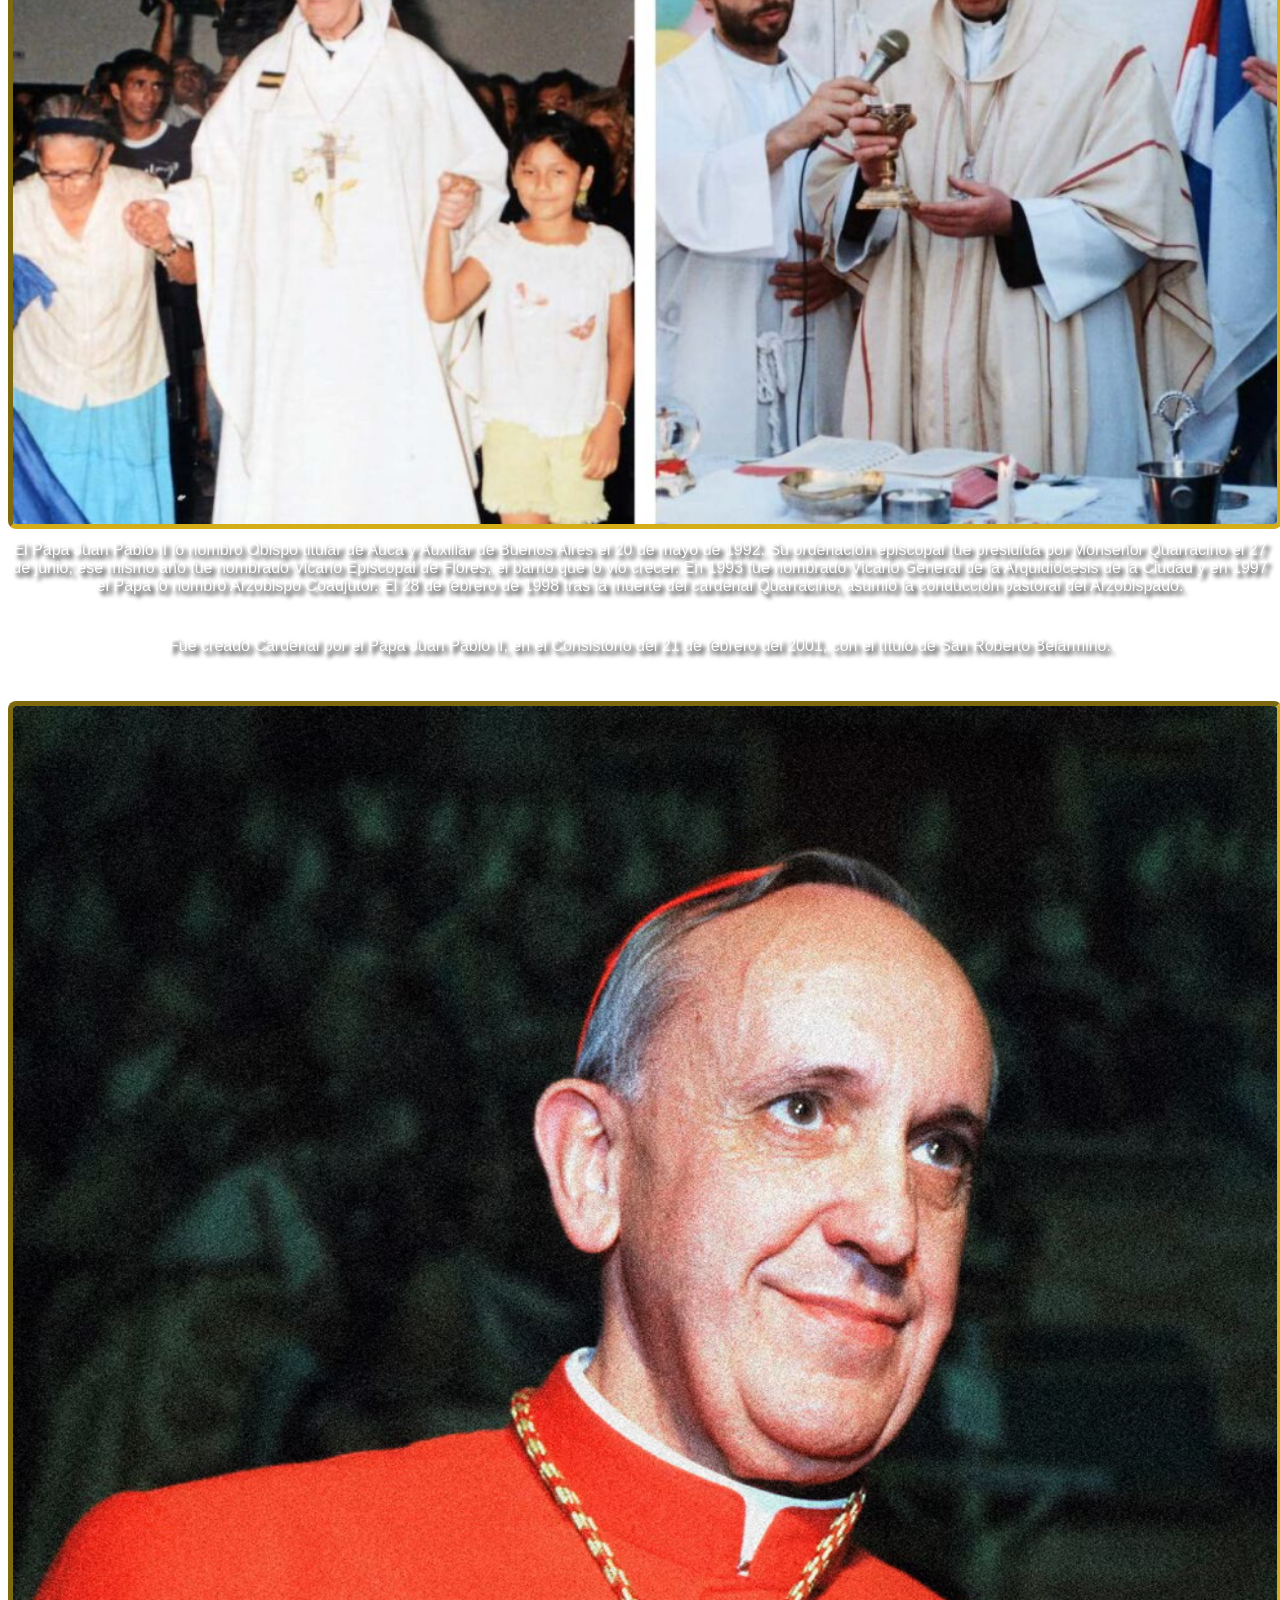
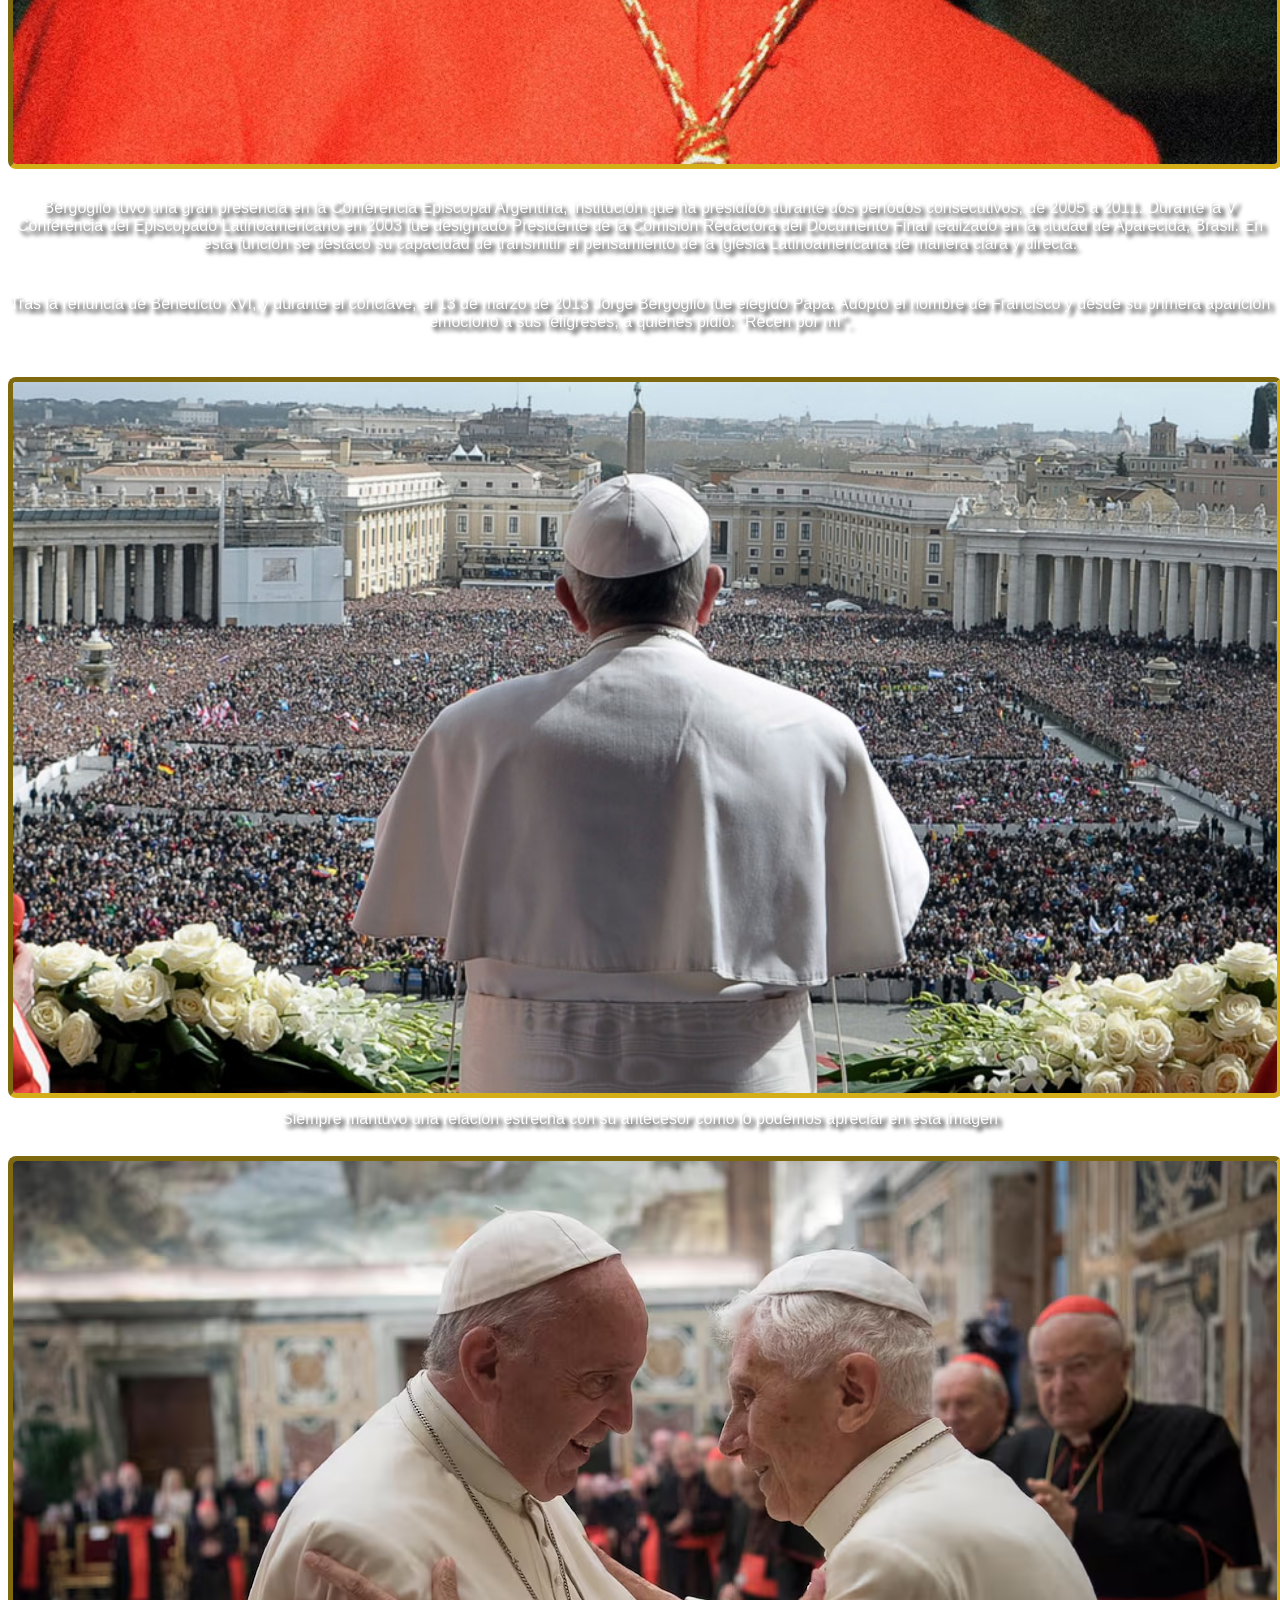
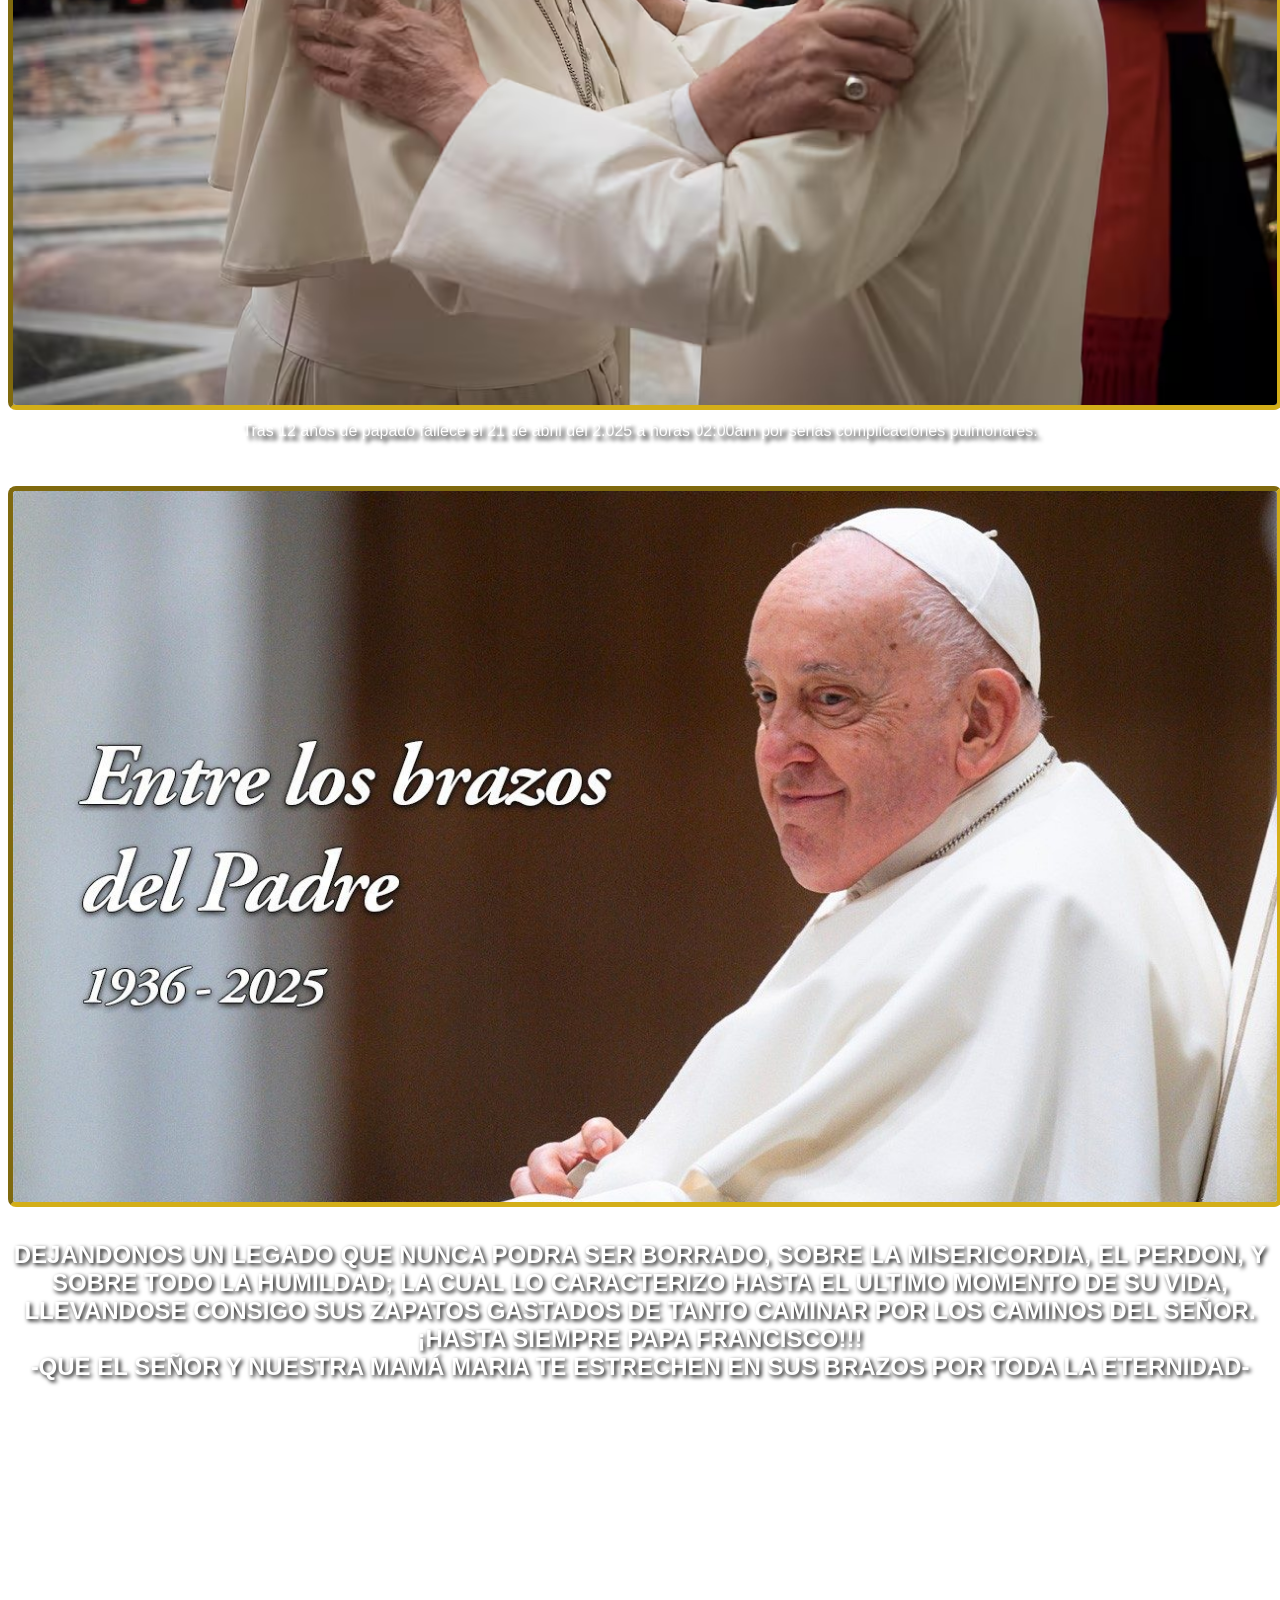
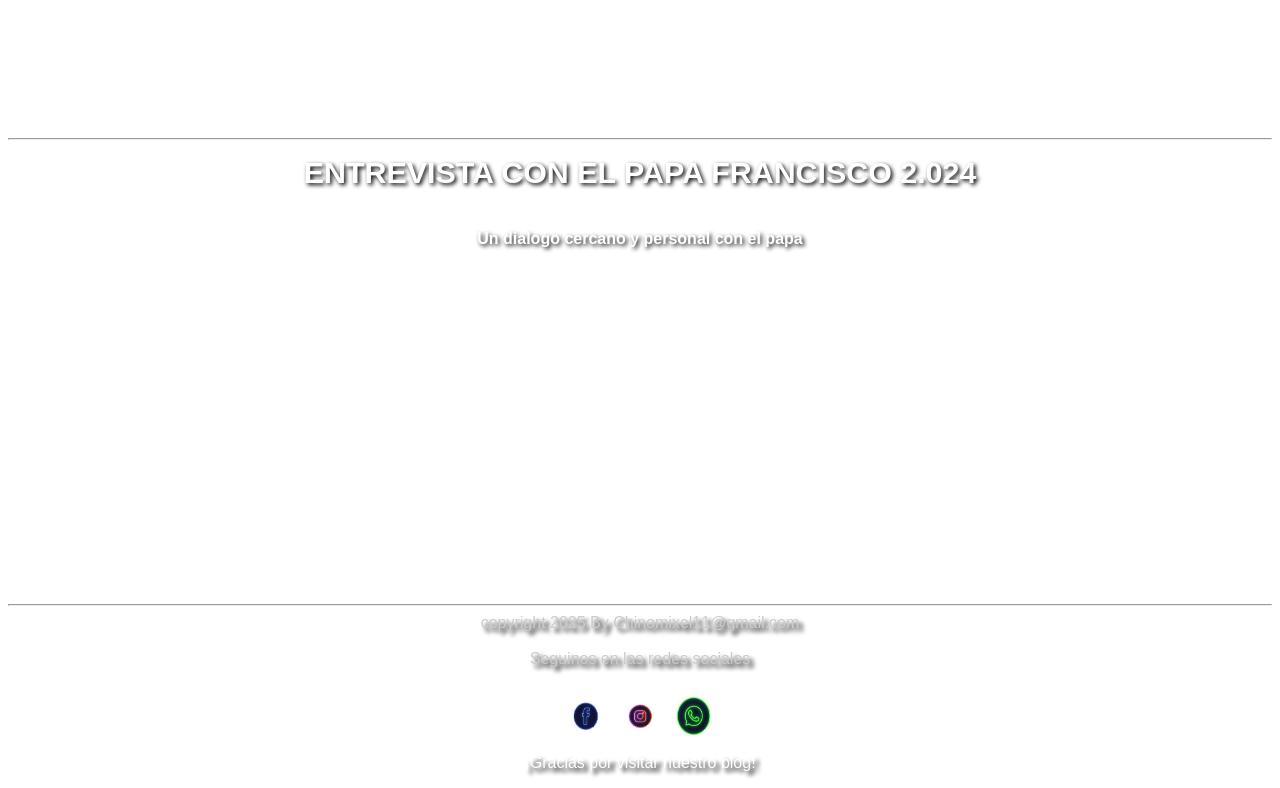
==== commit fd00ec2a: "Mejoras responsive, biografias legibles y fondo HD en 4K" ====
--- a/index.html
+++ b/index.html
@@ -4,14 +4,14 @@
     <meta http-equiv="Content-Type" content="text/html; charset=UTF-8" />
     <meta name="viewport" content="width=device-width, initial-scale=1.0" />
     <title>Blog del Papa Francisco</title>
-    <link rel="stylesheet" href="../Chinomixel11.github.io/styles/style.css" />
+    <link rel="stylesheet" href="style.css" />
   </head>
   <body>
     <audio
       controls=""
       autoplay=""
       loop=""
-      src="../Chinomixel11.github.io/assets/audio/PURIFICAME.mp3"
+      src="PURIFICAME.mp3"
     ></audio>
     <header>
       <h1>BLOG SOBRE LA VIDA Y OBRA DEL PAPA FRANCISCO</h1>
@@ -34,15 +34,15 @@
       <br />
       <aside>
         <img
-          src="../Chinomixel11.github.io/assets/images/PAPA TOMANDO MATE 2.webp"
+          src="PAPA TOMANDO MATE 2.webp"
           alt="Papa tomando mateico"
         />
       </aside>
       <nav>
         <ul>
           <li>
-            <a href="../Chinomixel11.github.io/pages/Papa-JuanPll.html">PAPA JUAN PABLO II</a><br />
-            <a href="../Chinomixel11.github.io/pages/Papa-Benedicto16.html">PAPA BENEDICTO XVI</a
+            <a href="Papa-JuanPll.html">PAPA JUAN PABLO II</a><br />
+            <a href="Papa-Benedicto16.html">PAPA BENEDICTO XVI</a
             ><br />
           </li>
         </ul>
@@ -84,7 +84,7 @@
       </p>
       <aside>
         <img
-          src="../Chinomixel11.github.io/assets/images/PAPA FRANCISCO TRES EN UNO.jpg"
+          src="PAPA FRANCISCO TRES EN UNO.jpg"
           alt="papa tres en UNO"
         />
       </aside>
@@ -130,7 +130,7 @@
       <br />
       <aside>
         <img
-          src="../Chinomixel11.github.io/assets/images/PAPA FRANCISCO DE JOVEN-ADULTO.jpg"
+          src="PAPA FRANCISCO DE JOVEN-ADULTO.jpg"
           alt="joven adulto"
         />
       </aside>
@@ -152,7 +152,7 @@
       <br />
       <aside>
         <img
-          src="../Chinomixel11.github.io/assets/images/PAPA FRANCISCO CARDENAL.avif"
+          src="PAPA FRANCISCO CARDENAL.avif"
           alt="cardenal"
         />
       </aside>
@@ -176,7 +176,7 @@
       <br />
       <aside>
         <img
-          src="../Chinomixel11.github.io/assets/images/PAPA DE FRENTE A LA GENTE.jpg"
+          src="PAPA DE FRENTE A LA GENTE.jpg"
           alt="frente a la gente"
         />
       </aside>
@@ -185,7 +185,7 @@
         apreciar en esta imagen
       </p>
       <aside>
-        <img src="../Chinomixel11.github.io/assets/images/LOS DOS PAPAS.avif" alt="los dos papas" />
+        <img src="LOS DOS PAPAS.avif" alt="los dos papas" />
       </aside>
       <p>
         Tras 12 años de papado fallece el 21 de abril del 2.025 a horas 02:00am
@@ -193,7 +193,7 @@
       </p>
       <br />
       <aside>
-        <img src="../Chinomixel11.github.io/assets/images/PAPA FALLECE.jpeg" alt="fallece papa" />
+        <img src="PAPA FALLECE.jpeg" alt="fallece papa" />
       </aside>
       <br />
       <h3>
@@ -224,7 +224,7 @@
         <iframe
           width="560" 
           height="315"
-          src="https://open.spotify.com/embed/episode/3dgfeXf39Whb5p8PFfcQat?utm_source=generator" allow="autoplay; clipboard-write; loading="lazy"
+          src="https://open.spotify.com/embed/episode/3dgfeXf39Whb5p8PFfcQat?utm_source=generator" allow="autoplay; clipboard-write; encrypted-media; picture-in-picture"
           frameborder="0"
           allowtransparency="sacerdotal"
           ></iframe>
@@ -240,9 +240,9 @@
         <br />
       </p>
       <article style="text-align: center">
-        <img src="../Chinomixel11.github.io/assets/images/logo facebook.png" alt="logo facebook" />
-        <img src="../Chinomixel11.github.io/assets/images/logo instagram.png" alt="logo instagram" />
-        <img src="../Chinomixel11.github.io/assets/images/logo whatsapp.png" alt="logo whatsapp" />
+        <img src="logo facebook.png" alt="logo facebook" />
+        <img src="logo instagram.png" alt="logo instagram" />
+        <img src="logo whatsapp.png" alt="logo whatsapp" />
       </article>
       <p>¡Gracias por visitar nuestro blog!</p>
     </footer>
--- a/style.css
+++ b/style.css
@@ -0,0 +1,177 @@
+/********* BODY *********/
+html{
+font-family: Arial, Helvetica, sans-serif;
+cursor:crosshair;
+}
+
+/* Fondo fijo al viewport: se renderiza nítido en todas las pantallas
+   (evita el pixelado de background-attachment: fixed en retina/HiDPI) */
+body::before {
+    content: "";
+    position: fixed;
+    inset: 0;
+    z-index: -1;
+    background-image: url("NUBE 3 HD.jpg");
+    background-position: center center;
+    background-repeat: no-repeat;
+    background-size: cover;
+}
+
+/******** header   ********/
+h1{
+    color: #fff;
+    text-align: center;
+    font-size: 3em;
+    margin-top: 0.5em;
+    text-shadow: 2px 2px 4px #000000;
+    text-decoration: underline;
+    text-decoration-color: #000000;
+}
+
+h2{
+    color: #fff;
+    text-align: center;
+    font-size: 2em;
+    margin-top: 0.5em;
+    text-shadow: 2px 2px 4px #000000;
+}
+
+h3{
+    color: #fff;
+    text-align: center;
+    font-size: 1.5em;
+    margin-top: 0.5em;
+    text-shadow: 2px 2px 4px #000000;
+}
+
+h4{
+    color: #fff;
+    text-align: center;
+    font-size: 1.9em;
+    margin-top: 0.5em;
+    text-shadow: 2px 2px 4px #000000;
+}
+
+h5{
+    color: #fff;
+    text-align: center;
+    font-size: 1em;
+    margin-top: 0.5em;
+    text-shadow: 2px 2px 4px #000000;
+}
+
+p {
+    color: #fff;
+    text-align: center;
+    font-size: 1em;
+    margin-top: 0.5em;
+    text-shadow: 4px 4px 4px #000000;
+}
+
+/******** contenido de biografias ********/
+.biografia {
+    color: #fff;
+    text-align: justify;
+    font-size: 18px;
+    line-height: 1.6;
+    margin: 20px auto;
+    max-width: 800px;
+    padding: 0 12px;
+    text-shadow: 4px 4px 4px #000000;
+}
+
+.biografia p {
+    text-align: justify;
+}
+
+aside img{
+    text-align: center;
+    margin-top: 0.5em;
+    width: 100%;
+    height: auto;
+    font-size: 1.5em;
+    border-radius: 8px;
+    border-color: #d3ae18;
+    border-style: inset;
+    border-width: 5px;
+}
+
+div {
+    text-align: center;
+    margin-top: 0.5em;
+    font-size: 1.5em;
+}
+
+/******** imagenes y videos fluidos ********/
+img {
+    max-width: 100%;
+    height: auto;
+}
+
+iframe {
+    max-width: 100%;
+    height: auto;
+    aspect-ratio: 16 / 9;
+    border: none;
+}
+
+audio {
+    max-width: 100%;
+}
+
+/******** navegacion (botones tactiles) ********/
+nav ul {
+    list-style: none;
+    padding: 0;
+}
+
+nav a {
+    display: inline-block;
+    margin: 0.3em 0.5em;
+    padding: 0.5em 0.9em;
+    color: #fff;
+    text-decoration: none;
+    background-color: rgba(0, 0, 0, 0.45);
+    border-radius: 8px;
+    border: 1px solid #d3ae18;
+    text-shadow: 2px 2px 4px #000000;
+}
+
+/******** footer   ********/
+article img {
+    text-align: center;
+    margin-top: 0.5em;
+    text-shadow: 2px 2px 4px #000000;
+    height: 50px;
+    width: 50px;
+}
+
+/******** responsive: tablet (hasta 768px) ********/
+@media (max-width: 768px) {
+    body { padding: 0 0.5em; }
+    h1 { font-size: 2.2em; }
+    h2 { font-size: 1.7em; }
+    h3 { font-size: 1.3em; }
+    h4 { font-size: 1.5em; }
+    p  { font-size: 1em; }
+    nav a { font-size: 0.95em; }
+    .biografia { font-size: 17px; margin: 16px auto; }
+}
+
+/******** responsive: celular (hasta 480px) ********/
+@media (max-width: 480px) {
+    body { padding: 0 0.4em; }
+    h1 { font-size: 1.7em; }
+    h2 { font-size: 1.4em; }
+    h3 { font-size: 1.1em; }
+    h4 { font-size: 1.2em; }
+    aside img { width: 100%; }
+    nav a {
+        display: block;
+        width: 85%;
+        margin: 0.4em auto;
+    }
+    div { font-size: 1.1em; }
+    iframe { height: auto; }
+    .biografia { font-size: 16px; margin: 10px auto; line-height: 1.55; padding: 0 4px; }
+}
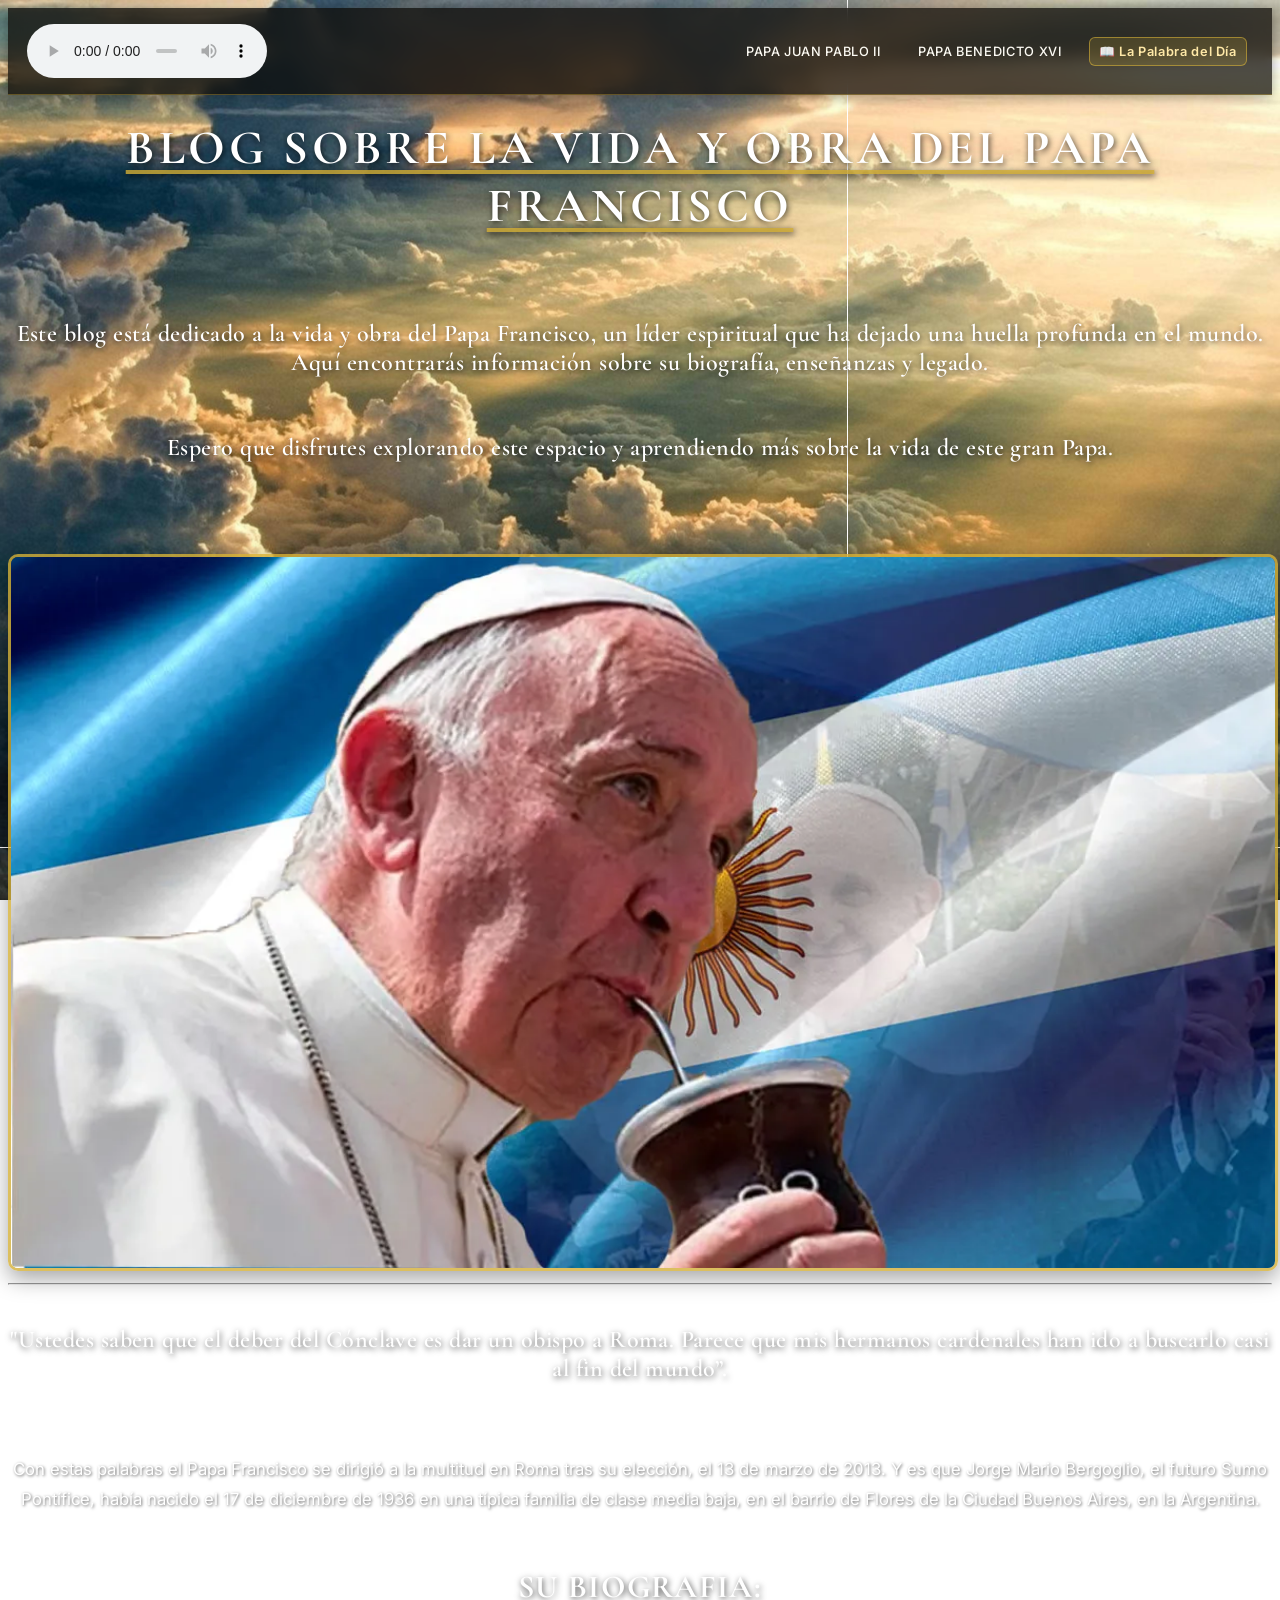
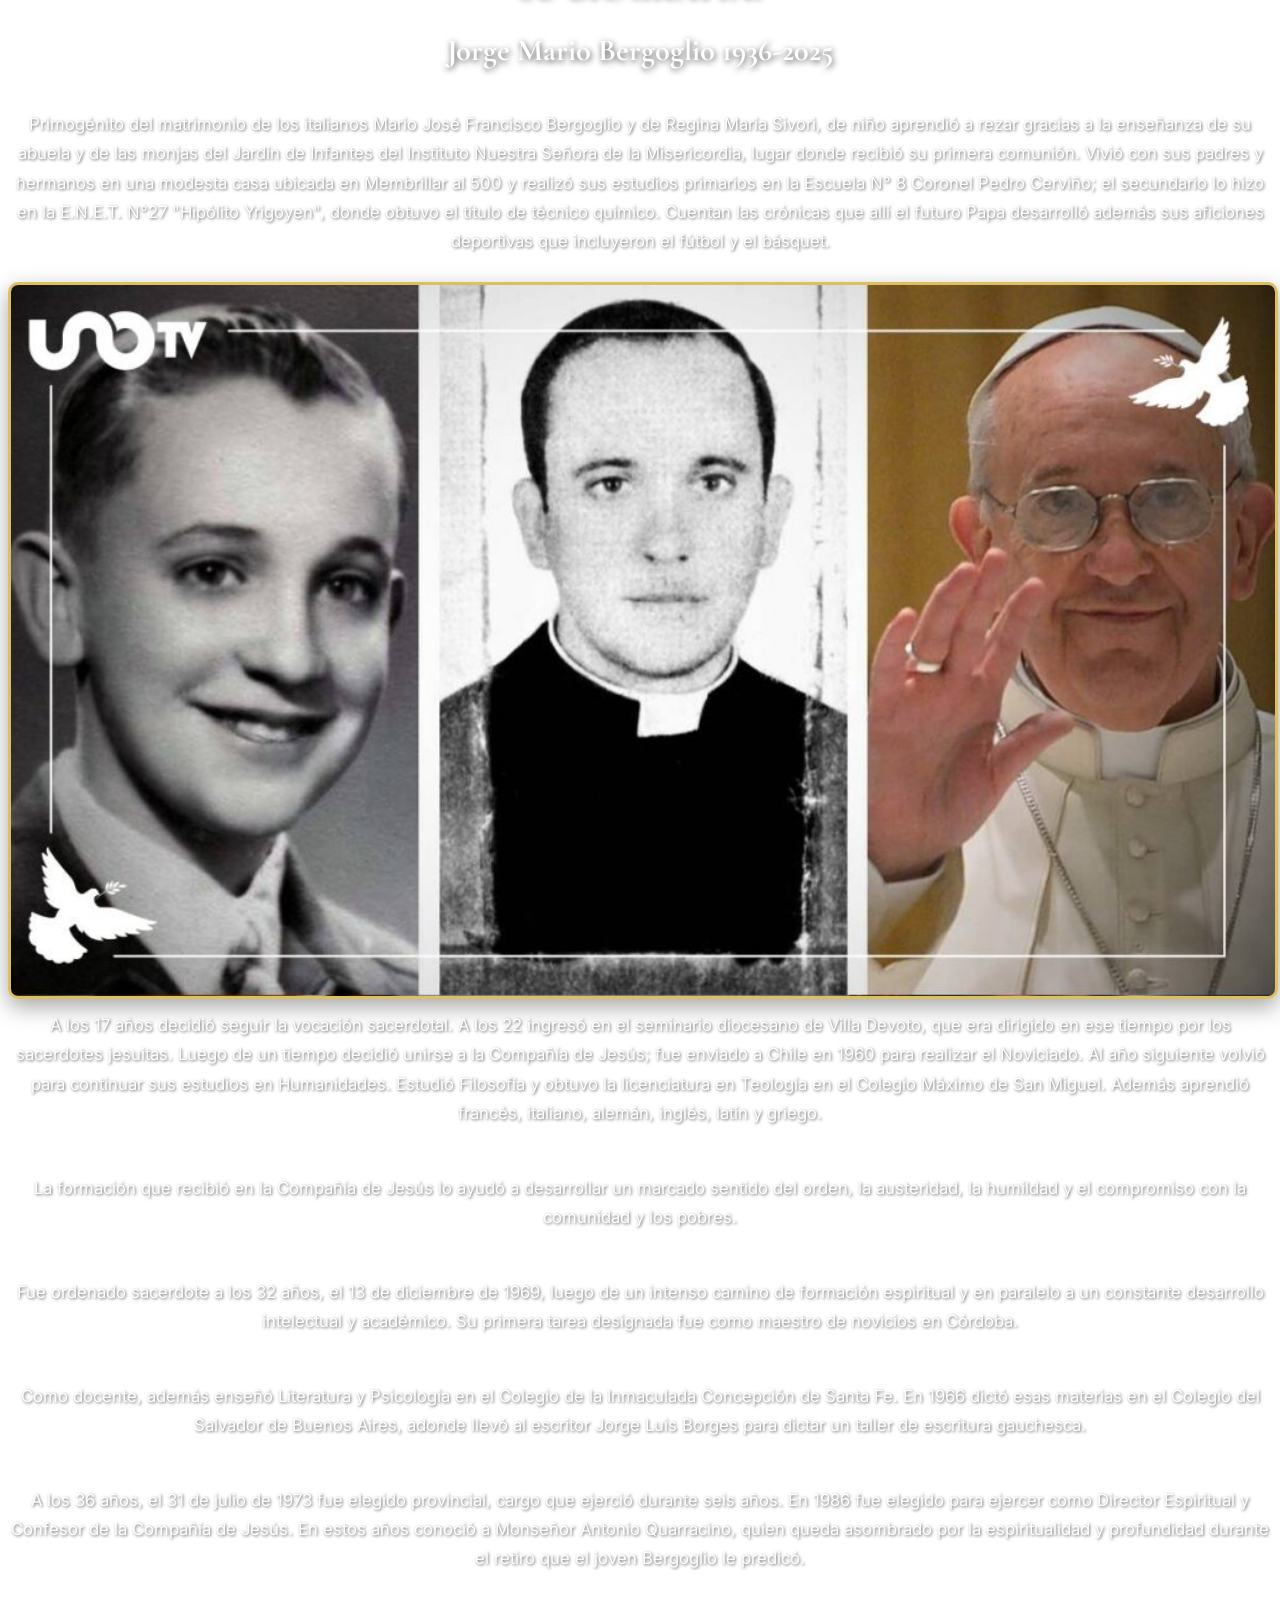
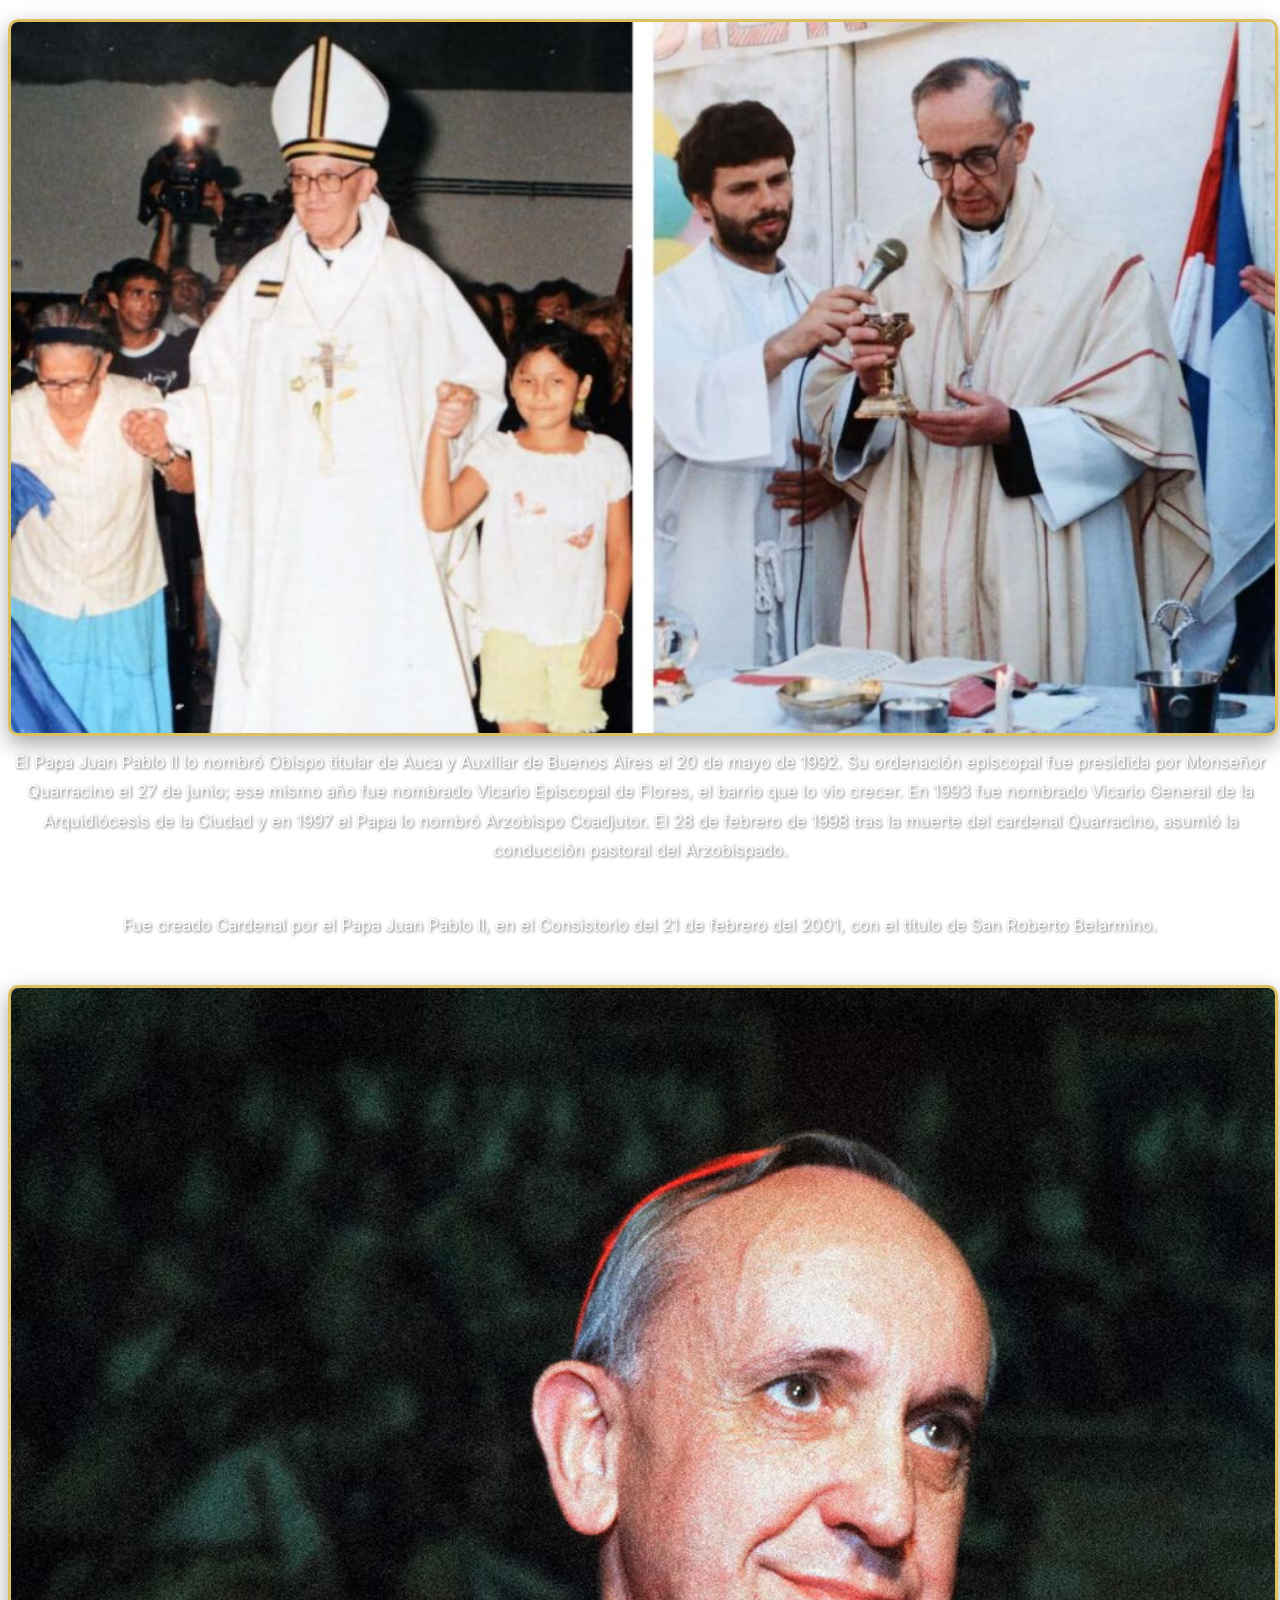
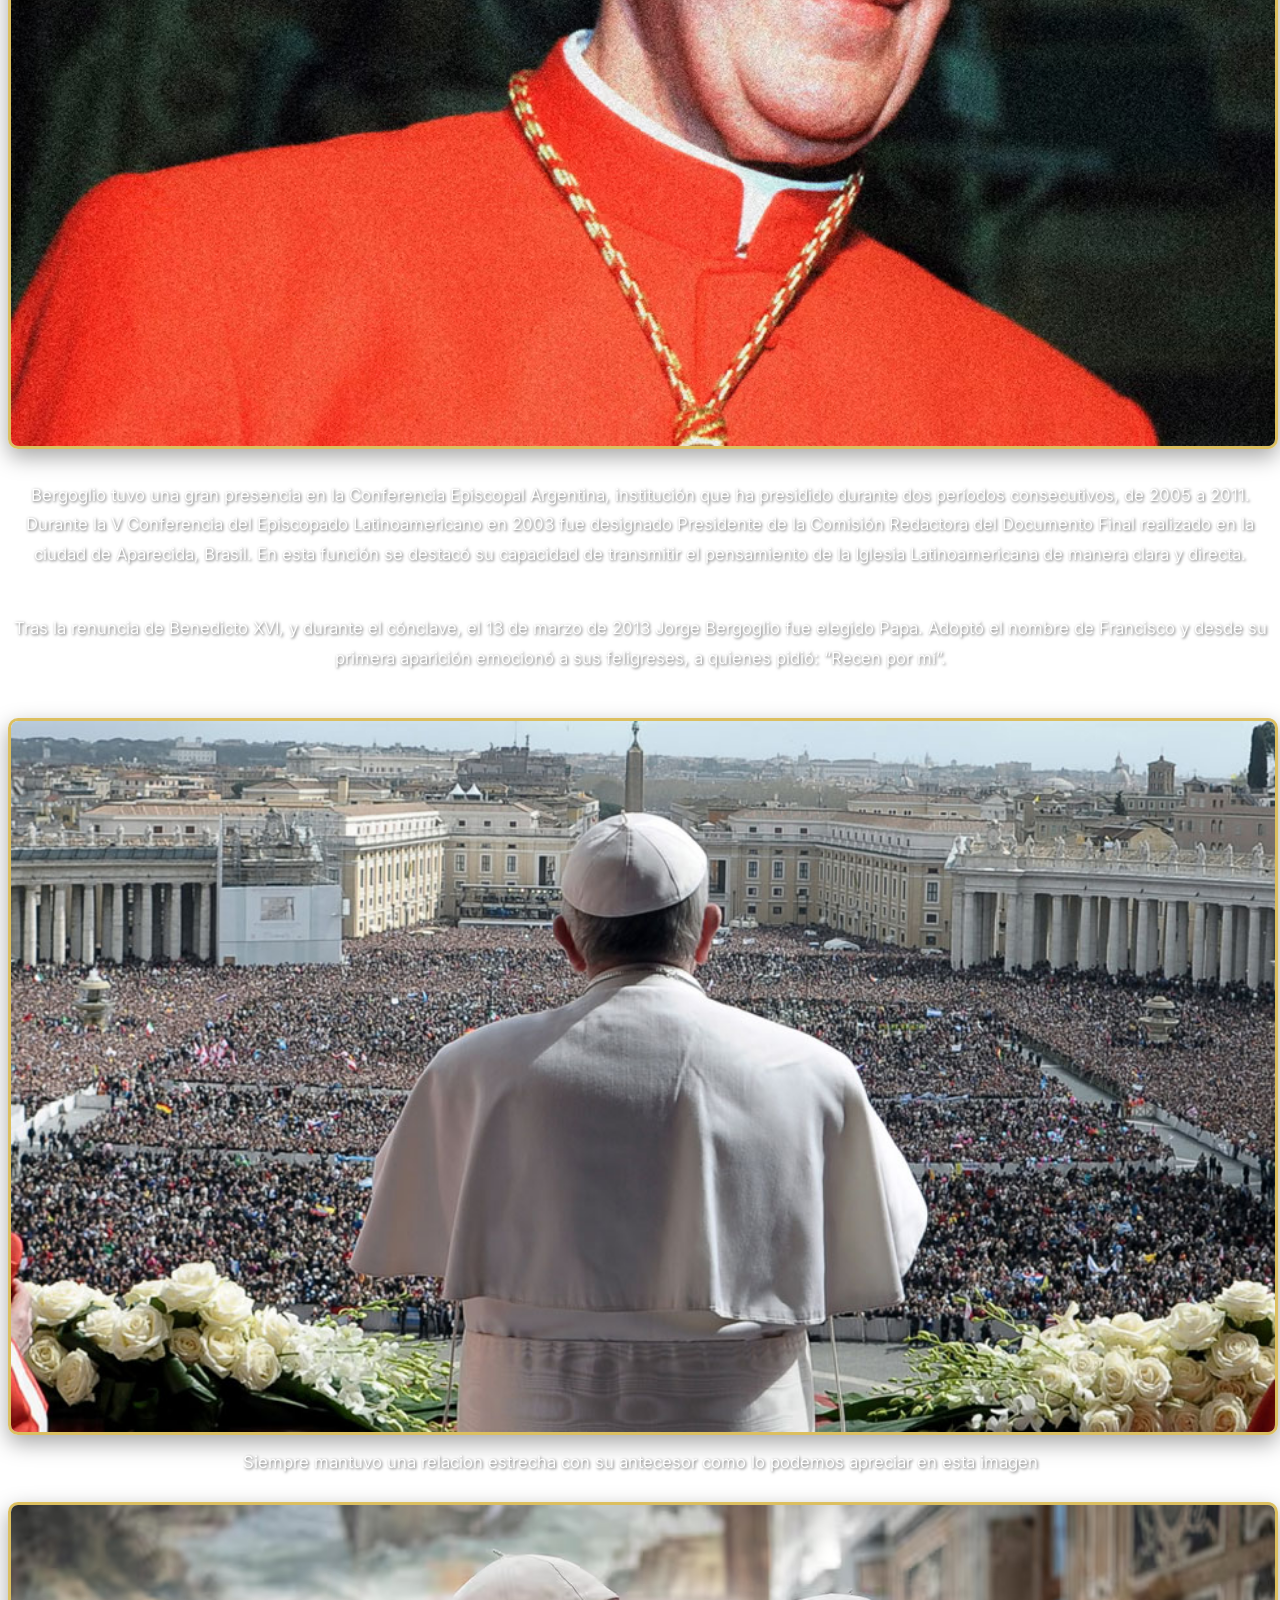
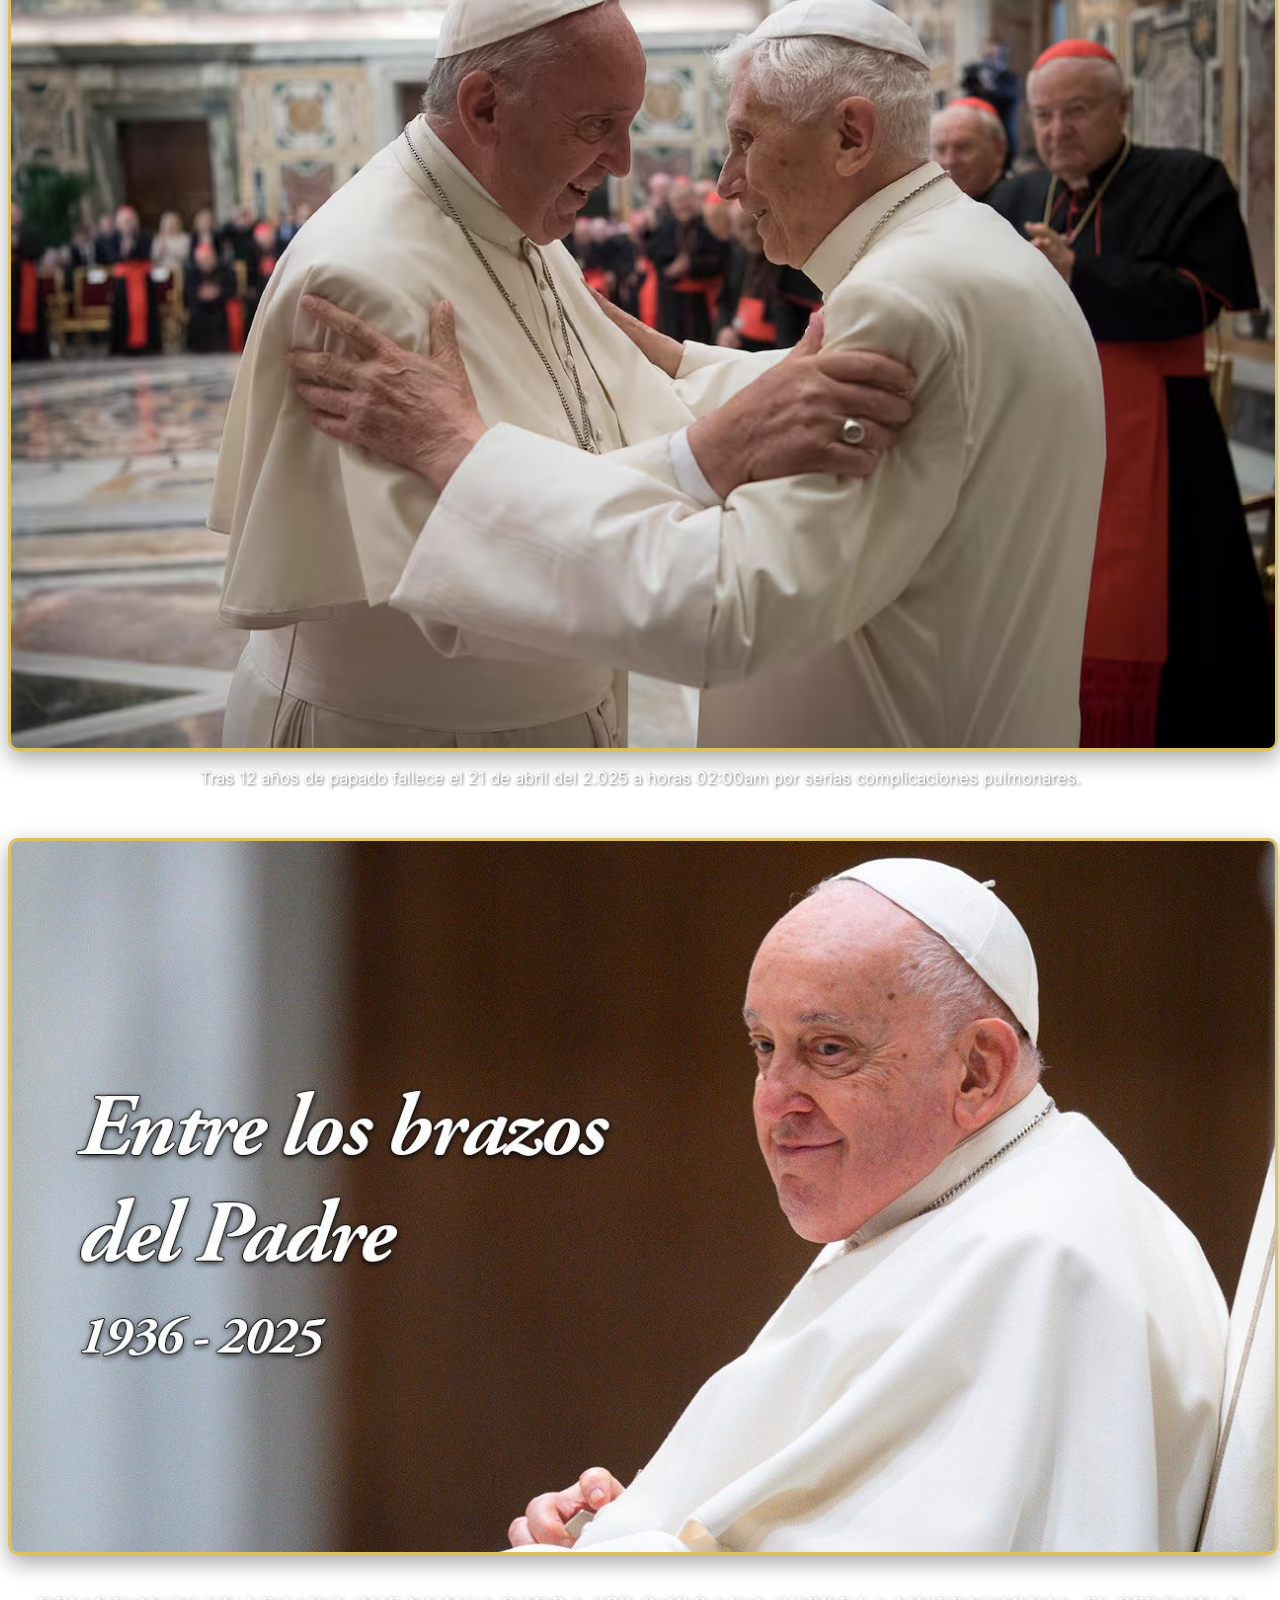
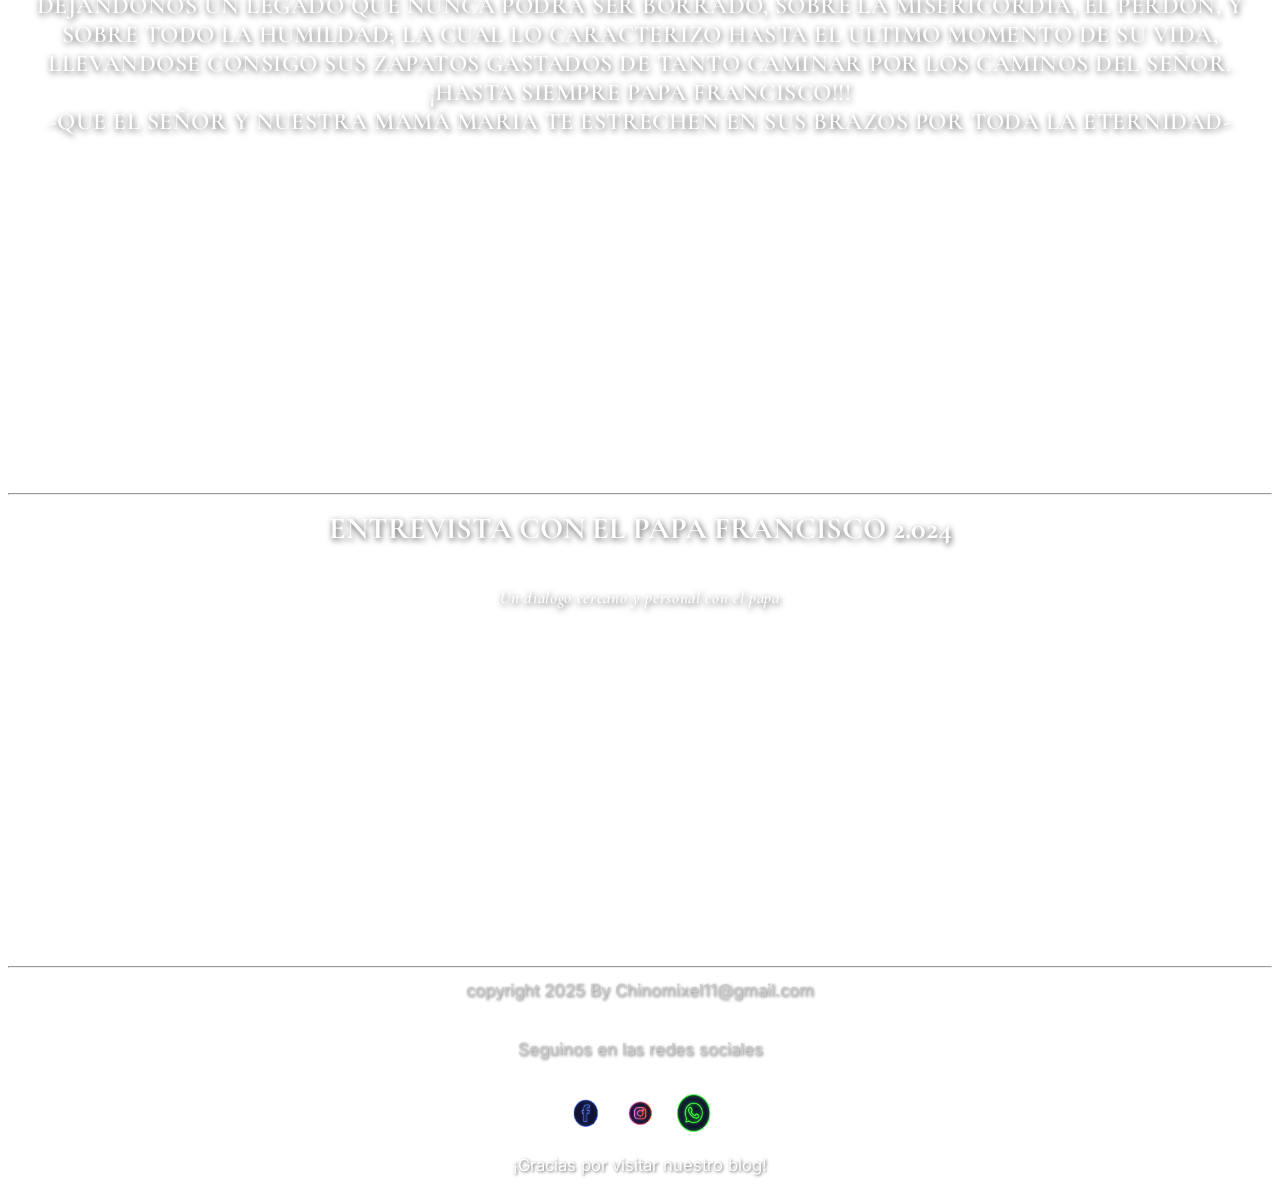
==== commit d1f390fa: "Nueva sección "La Palabra del Día" y navbar con reproductor - Sección bíblica independiente: 365 lec" ====
--- a/index.html
+++ b/index.html
@@ -5,14 +5,39 @@
     <meta name="viewport" content="width=device-width, initial-scale=1.0" />
     <title>Blog del Papa Francisco</title>
     <link rel="stylesheet" href="style.css" />
+    <link rel="preconnect" href="https://fonts.googleapis.com" />
+    <link rel="preconnect" href="https://fonts.gstatic.com" crossorigin />
+    <link
+      href="https://fonts.googleapis.com/css2?family=Cormorant+Garamond:ital,wght@0,500;0,600;0,700;1,500&family=Inter:wght@400;500;600;700&display=swap"
+      rel="stylesheet"
+    />
   </head>
   <body>
-    <audio
-      controls=""
-      autoplay=""
-      loop=""
-      src="PURIFICAME.mp3"
-    ></audio>
+    <div class="barra-superior">
+      <audio
+        controls=""
+        autoplay=""
+        loop=""
+        src="PURIFICAME.mp3"
+      ></audio>
+      <nav>
+        <ul>
+          <li>
+            <a href="Papa-JuanPll.html">PAPA JUAN PABLO II</a>
+          </li>
+          <li>
+            <a href="Papa-Benedicto16.html">PAPA BENEDICTO XVI</a>
+          </li>
+          <li>
+            <a
+              class="btn-palabra-del-dia"
+              href="palabra-del-dia/palabra-del-dia.html"
+              >📖 La Palabra del Día</a
+            >
+          </li>
+        </ul>
+      </nav>
+    </div>
     <header>
       <h1>BLOG SOBRE LA VIDA Y OBRA DEL PAPA FRANCISCO</h1>
       <br />
@@ -38,15 +63,6 @@
           alt="Papa tomando mateico"
         />
       </aside>
-      <nav>
-        <ul>
-          <li>
-            <a href="Papa-JuanPll.html">PAPA JUAN PABLO II</a><br />
-            <a href="Papa-Benedicto16.html">PAPA BENEDICTO XVI</a
-            ><br />
-          </li>
-        </ul>
-      </nav>
       <hr />
     </header>
     <main>
--- a/style.css
+++ b/style.css
@@ -1,7 +1,7 @@
 /********* BODY *********/
-html{
-font-family: Arial, Helvetica, sans-serif;
-cursor:crosshair;
+html {
+    font-family: "Inter", "Segoe UI", Arial, Helvetica, sans-serif;
+    cursor: default;
 }
 
 /* Fondo fijo al viewport: se renderiza nítido en todas las pantallas
@@ -18,54 +18,62 @@
 }
 
 /******** header   ********/
-h1{
+h1,
+h2,
+h3,
+h4,
+h5 {
     color: #fff;
     text-align: center;
+    font-family: "Cormorant Garamond", Georgia, "Times New Roman", serif;
+    font-weight: 600;
+    text-shadow: 1px 2px 6px rgba(0, 0, 0, 0.75);
+}
+
+h1 {
     font-size: 3em;
     margin-top: 0.5em;
-    text-shadow: 2px 2px 4px #000000;
+    font-weight: 700;
+    text-transform: uppercase;
+    letter-spacing: 0.08em;
     text-decoration: underline;
-    text-decoration-color: #000000;
-}
-
-h2{
-    color: #fff;
-    text-align: center;
+    text-decoration-color: rgba(212, 175, 55, 0.8);
+    text-underline-offset: 0.14em;
+}
+
+h2 {
     font-size: 2em;
     margin-top: 0.5em;
-    text-shadow: 2px 2px 4px #000000;
-}
-
-h3{
-    color: #fff;
-    text-align: center;
+    font-weight: 700;
+    letter-spacing: 0.04em;
+}
+
+h3 {
     font-size: 1.5em;
     margin-top: 0.5em;
-    text-shadow: 2px 2px 4px #000000;
-}
-
-h4{
-    color: #fff;
-    text-align: center;
+    letter-spacing: 0.02em;
+}
+
+h4 {
     font-size: 1.9em;
     margin-top: 0.5em;
-    text-shadow: 2px 2px 4px #000000;
-}
-
-h5{
-    color: #fff;
-    text-align: center;
-    font-size: 1em;
-    margin-top: 0.5em;
-    text-shadow: 2px 2px 4px #000000;
+    font-weight: 700;
+}
+
+h5 {
+    font-size: 1.05em;
+    margin-top: 0.5em;
+    font-style: italic;
+    letter-spacing: 0.04em;
 }
 
 p {
     color: #fff;
     text-align: center;
-    font-size: 1em;
-    margin-top: 0.5em;
-    text-shadow: 4px 4px 4px #000000;
+    font-size: 1.05em;
+    line-height: 1.75;
+    margin-top: 0.5em;
+    text-shadow: 1px 1px 3px rgba(0, 0, 0, 0.6);
 }
 
 /******** contenido de biografias ********/
@@ -73,27 +81,25 @@
     color: #fff;
     text-align: justify;
     font-size: 18px;
-    line-height: 1.6;
+    line-height: 1.75;
     margin: 20px auto;
     max-width: 800px;
     padding: 0 12px;
-    text-shadow: 4px 4px 4px #000000;
+    text-shadow: 1px 1px 3px rgba(0, 0, 0, 0.6);
 }
 
 .biografia p {
     text-align: justify;
 }
 
-aside img{
+aside img {
     text-align: center;
     margin-top: 0.5em;
     width: 100%;
     height: auto;
-    font-size: 1.5em;
-    border-radius: 8px;
-    border-color: #d3ae18;
-    border-style: inset;
-    border-width: 5px;
+    border-radius: 10px;
+    border: 3px solid rgba(212, 175, 55, 0.8);
+    box-shadow: 0 8px 22px rgba(0, 0, 0, 0.35);
 }
 
 div {
@@ -119,6 +125,94 @@
     max-width: 100%;
 }
 
+/******** navbar superior: reproductor + navegacion ********/
+.barra-superior {
+    position: sticky;
+    top: 0;
+    z-index: 50;
+    display: flex;
+    align-items: center;
+    justify-content: space-between;
+    gap: 1em;
+    padding: 0.55em 1.2em;
+    margin: 0;
+    font-size: 1rem; /* anula la regla generica div { font-size: 1.5em } */
+    background: rgba(10, 8, 4, 0.72);
+    -webkit-backdrop-filter: blur(8px);
+    backdrop-filter: blur(8px);
+    border-bottom: 1px solid rgba(212, 175, 55, 0.35);
+    box-shadow: 0 2px 12px rgba(0, 0, 0, 0.35);
+}
+
+.barra-superior audio {
+    max-width: 240px;
+    width: 100%;
+}
+
+.barra-superior nav ul {
+    display: flex;
+    flex-wrap: wrap;
+    align-items: center;
+    justify-content: flex-end;
+    gap: 0.3em;
+    padding: 0;
+}
+
+/* Enlaces tipo navbar: sin caja, hover dorado con subrayado animado */
+.barra-superior nav a {
+    display: inline-block;
+    padding: 0.45em 0.7em;
+    font-size: 0.8em;
+    letter-spacing: 0.05em;
+    color: #fdfbf4;
+    text-decoration: none;
+    background: transparent;
+    border: 1px solid transparent;
+    border-radius: 6px;
+    box-shadow: none;
+    position: relative;
+    transition: color 0.15s ease, background-color 0.15s ease,
+        border-color 0.15s ease;
+}
+
+.barra-superior nav a::after {
+    content: "";
+    position: absolute;
+    left: 0.7em;
+    right: 0.7em;
+    bottom: 0.25em;
+    height: 2px;
+    background: #d4af37;
+    transform: scaleX(0);
+    transform-origin: left;
+    transition: transform 0.18s ease;
+}
+
+.barra-superior nav a:hover,
+.barra-superior nav a:focus {
+    color: #ffd966;
+    background: rgba(212, 175, 55, 0.12);
+    border-color: rgba(212, 175, 55, 0.45);
+    transform: none;
+}
+
+.barra-superior nav a:hover::after,
+.barra-superior nav a:focus::after {
+    transform: scaleX(1);
+}
+
+/* El enlace principal (La Palabra del Dia) se destaca sutilmente */
+.barra-superior .btn-palabra-del-dia {
+    background: rgba(212, 175, 55, 0.18);
+    border-color: rgba(212, 175, 55, 0.6);
+    color: #ffe9a8;
+    font-weight: 600;
+}
+
+.barra-superior .btn-palabra-del-dia::after {
+    display: none; /* sin subrayado: ya tiene su acento dorado */
+}
+
 /******** navegacion (botones tactiles) ********/
 nav ul {
     list-style: none;
@@ -128,20 +222,32 @@
 nav a {
     display: inline-block;
     margin: 0.3em 0.5em;
-    padding: 0.5em 0.9em;
-    color: #fff;
+    padding: 0.6em 1.15em;
+    color: #fdfbf4;
     text-decoration: none;
-    background-color: rgba(0, 0, 0, 0.45);
-    border-radius: 8px;
-    border: 1px solid #d3ae18;
-    text-shadow: 2px 2px 4px #000000;
+    background-color: rgba(18, 14, 6, 0.55);
+    border-radius: 10px;
+    border: 1px solid #d4af37;
+    font-weight: 500;
+    letter-spacing: 0.05em;
+    box-shadow: 0 2px 8px rgba(0, 0, 0, 0.3);
+    will-change: transform;
+    transition: background-color 0.15s ease, color 0.15s ease,
+        border-color 0.15s ease, transform 0.12s ease;
+}
+
+nav a:hover,
+nav a:focus {
+    background-color: #d4af37;
+    border-color: #d4af37;
+    color: #1c1507;
+    transform: translateY(-1px);
 }
 
 /******** footer   ********/
 article img {
     text-align: center;
     margin-top: 0.5em;
-    text-shadow: 2px 2px 4px #000000;
     height: 50px;
     width: 50px;
 }
@@ -156,12 +262,26 @@
     p  { font-size: 1em; }
     nav a { font-size: 0.95em; }
     .biografia { font-size: 17px; margin: 16px auto; }
+
+    /* Navbar: se apila en tablet (reproductor arriba, enlaces debajo) */
+    .barra-superior {
+        flex-direction: column;
+        align-items: center;
+        gap: 0.4em;
+        padding: 0.5em 0.8em;
+    }
+    .barra-superior audio {
+        max-width: 100%;
+    }
+    .barra-superior nav ul {
+        justify-content: center;
+    }
 }
 
 /******** responsive: celular (hasta 480px) ********/
 @media (max-width: 480px) {
     body { padding: 0 0.4em; }
-    h1 { font-size: 1.7em; }
+    h1 { font-size: 1.7em; letter-spacing: 0.04em; }
     h2 { font-size: 1.4em; }
     h3 { font-size: 1.1em; }
     h4 { font-size: 1.2em; }
@@ -170,8 +290,37 @@
         display: block;
         width: 85%;
         margin: 0.4em auto;
+        text-align: center;
     }
     div { font-size: 1.1em; }
     iframe { height: auto; }
-    .biografia { font-size: 16px; margin: 10px auto; line-height: 1.55; padding: 0 4px; }
-}
+    .biografia { font-size: 16px; margin: 10px auto; line-height: 1.6; padding: 0 4px; }
+
+    /* Navbar en movil: reproductor arriba, enlaces centrados */
+    .barra-superior {
+        flex-direction: column;
+        gap: 0.3em;
+        padding: 0.4em 0.5em;
+    }
+    .barra-superior audio {
+        max-width: 100%;
+    }
+    .barra-superior nav a {
+        padding: 0.4em 0.6em;
+        font-size: 0.78em;
+    }
+}
+
+/******** boton "La Palabra del Dia" (clase aislada) ********/
+.btn-palabra-del-dia {
+    background-color: rgba(212, 175, 55, 0.25);
+    border-color: #d4af37;
+    font-weight: 600;
+    will-change: transform;
+}
+
+.btn-palabra-del-dia:hover,
+.btn-palabra-del-dia:focus {
+    background-color: #d4af37;
+    color: #1c1507;
+}
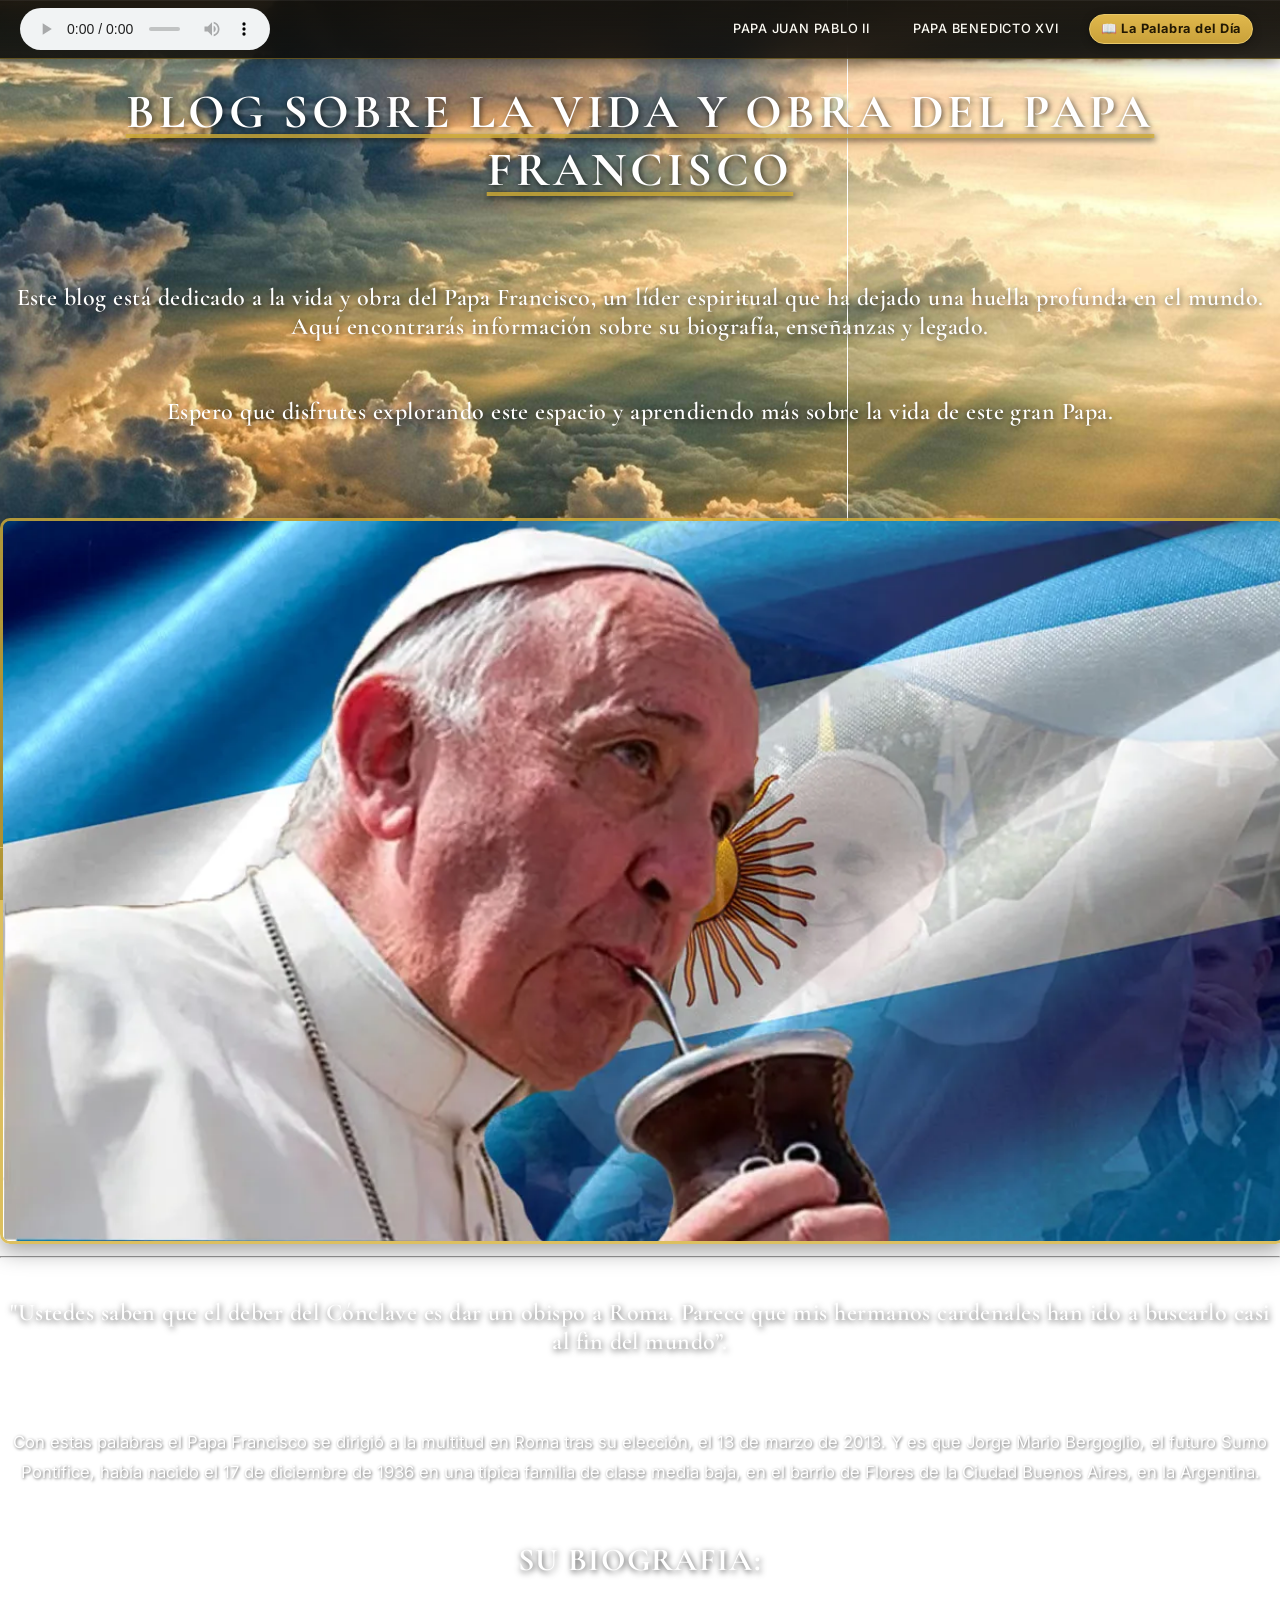
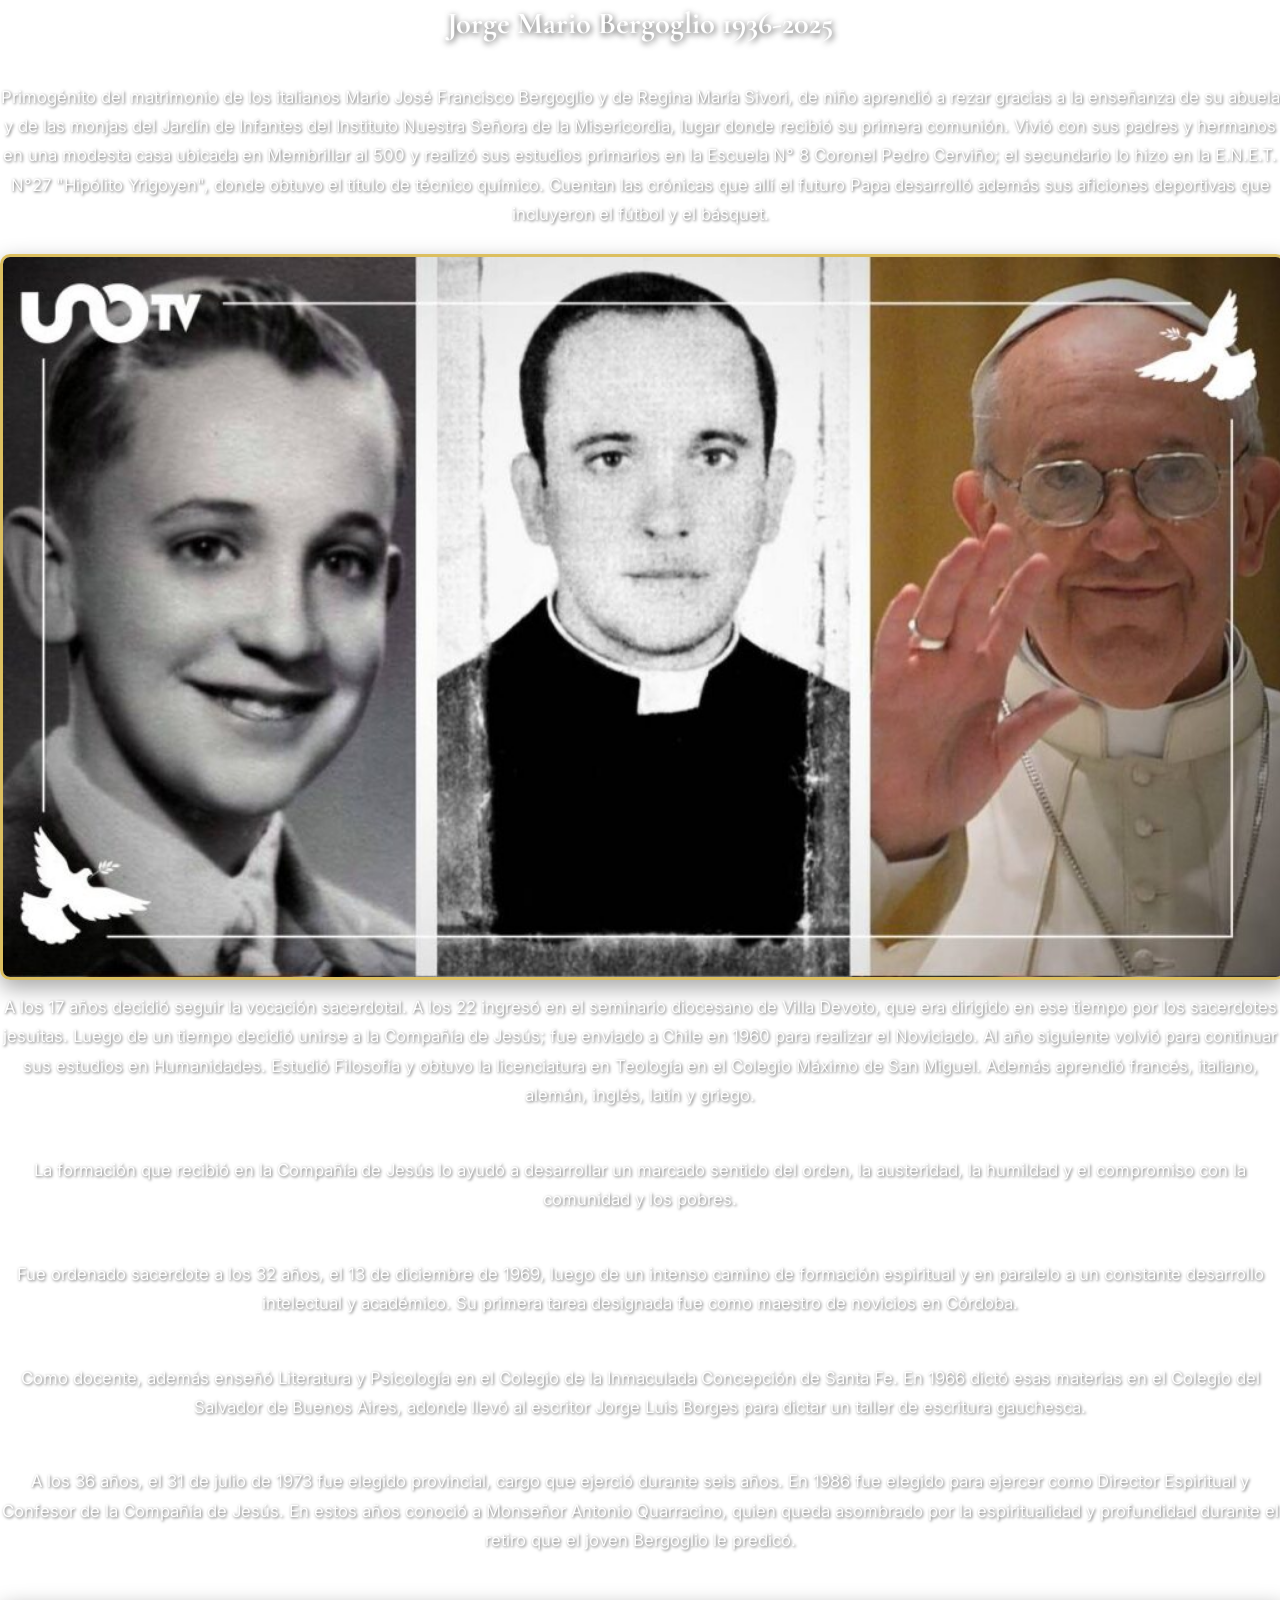
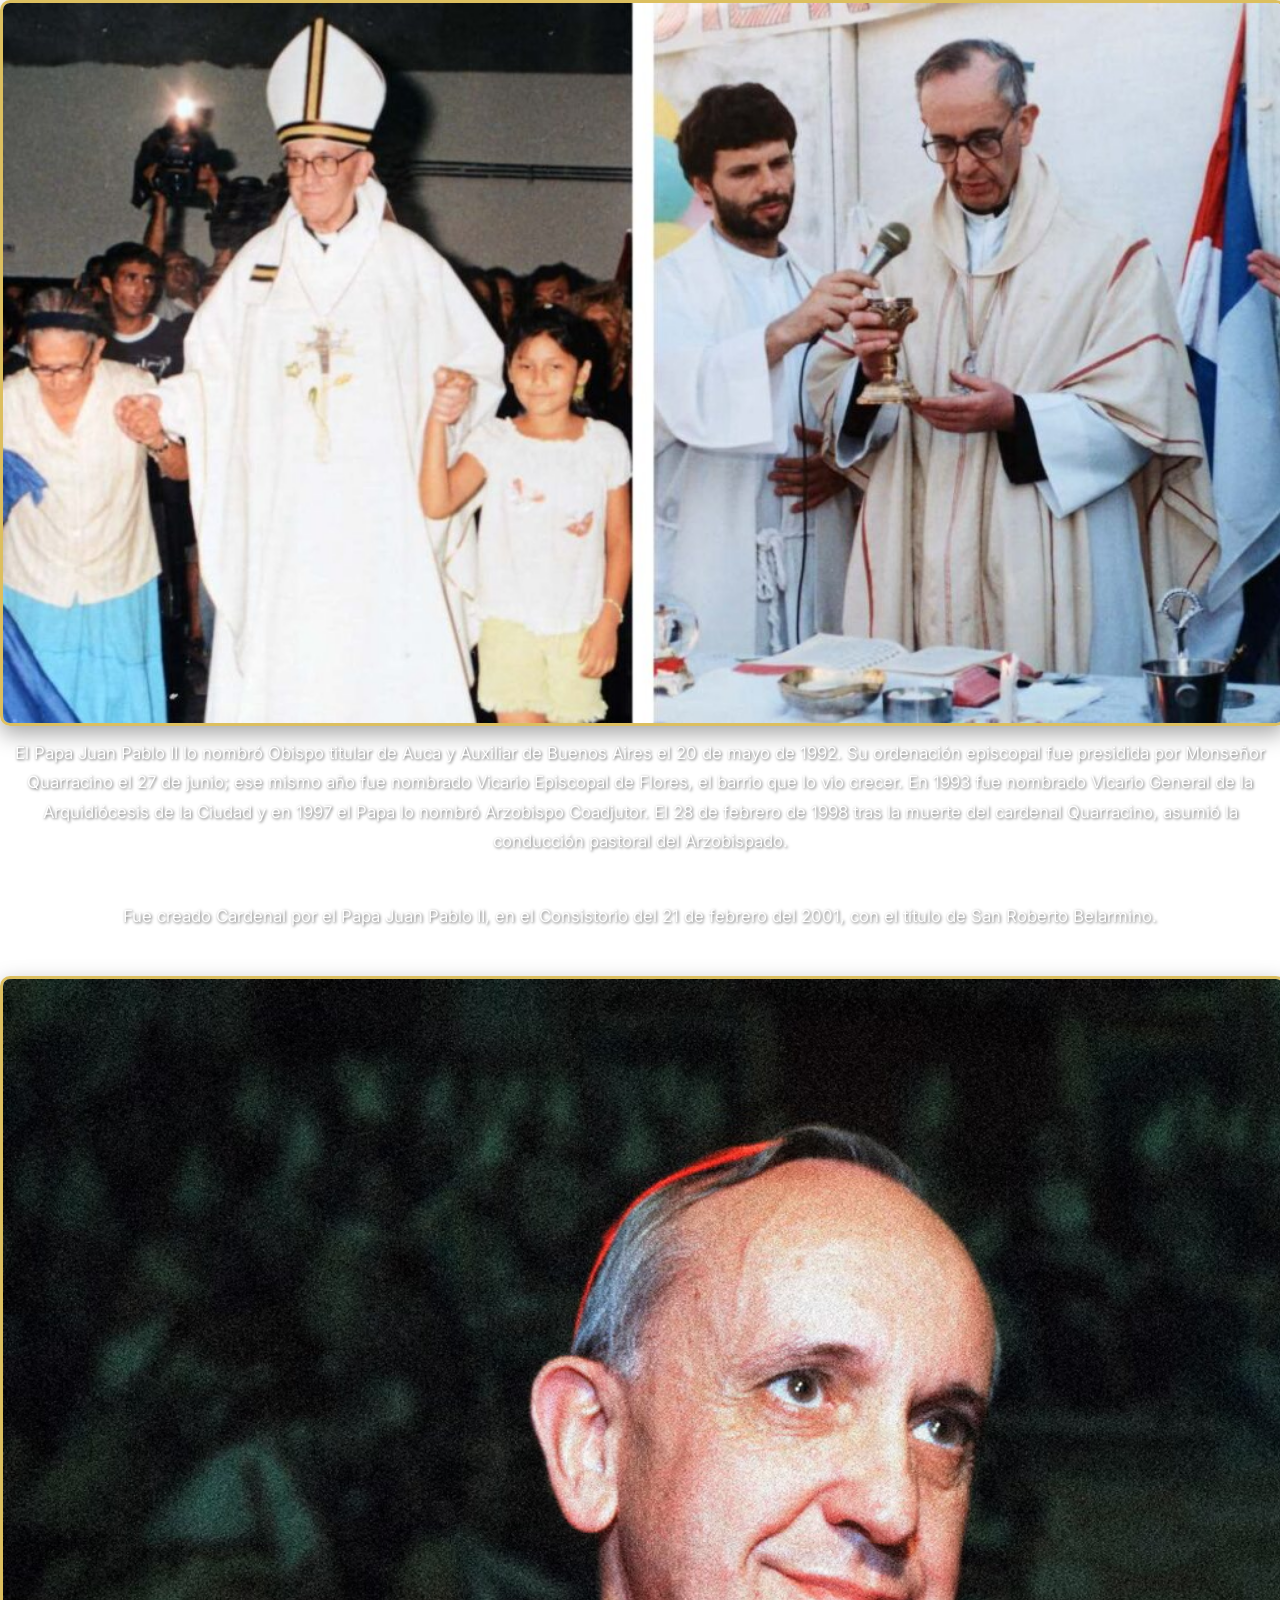
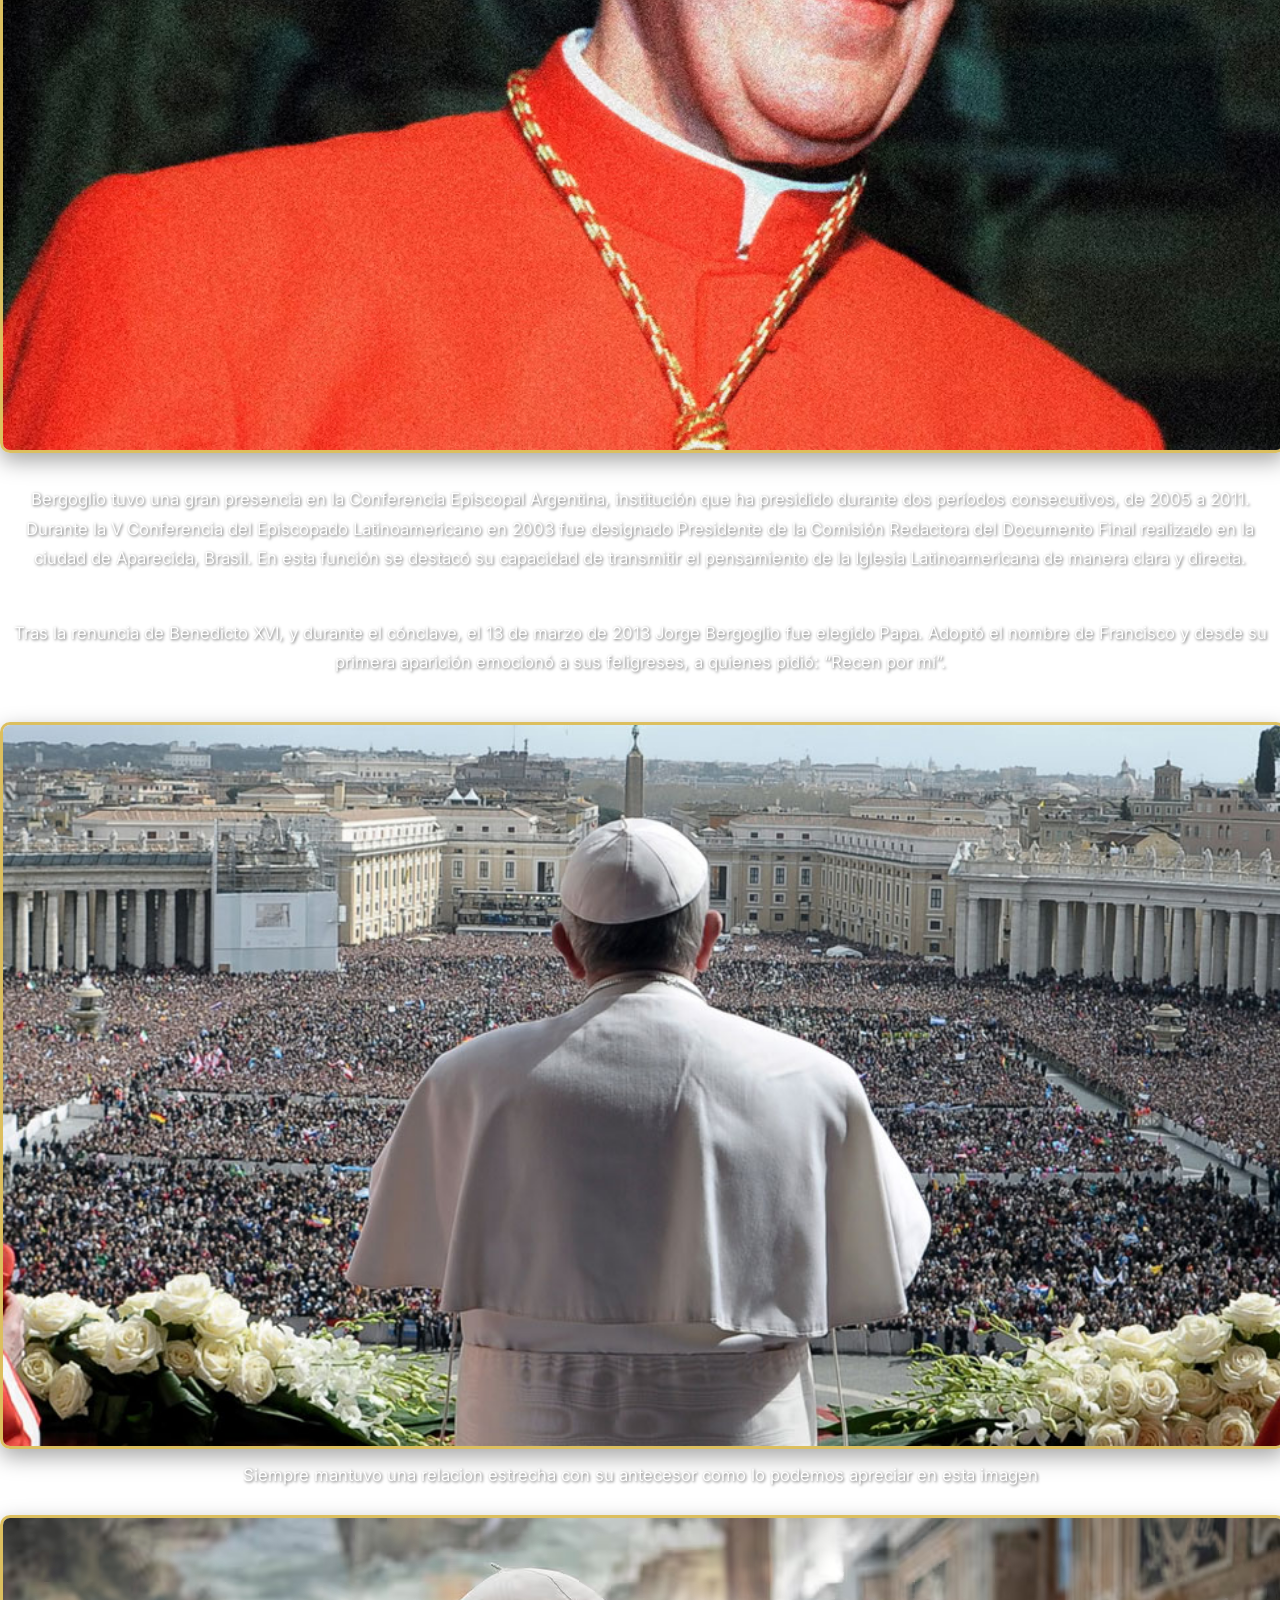
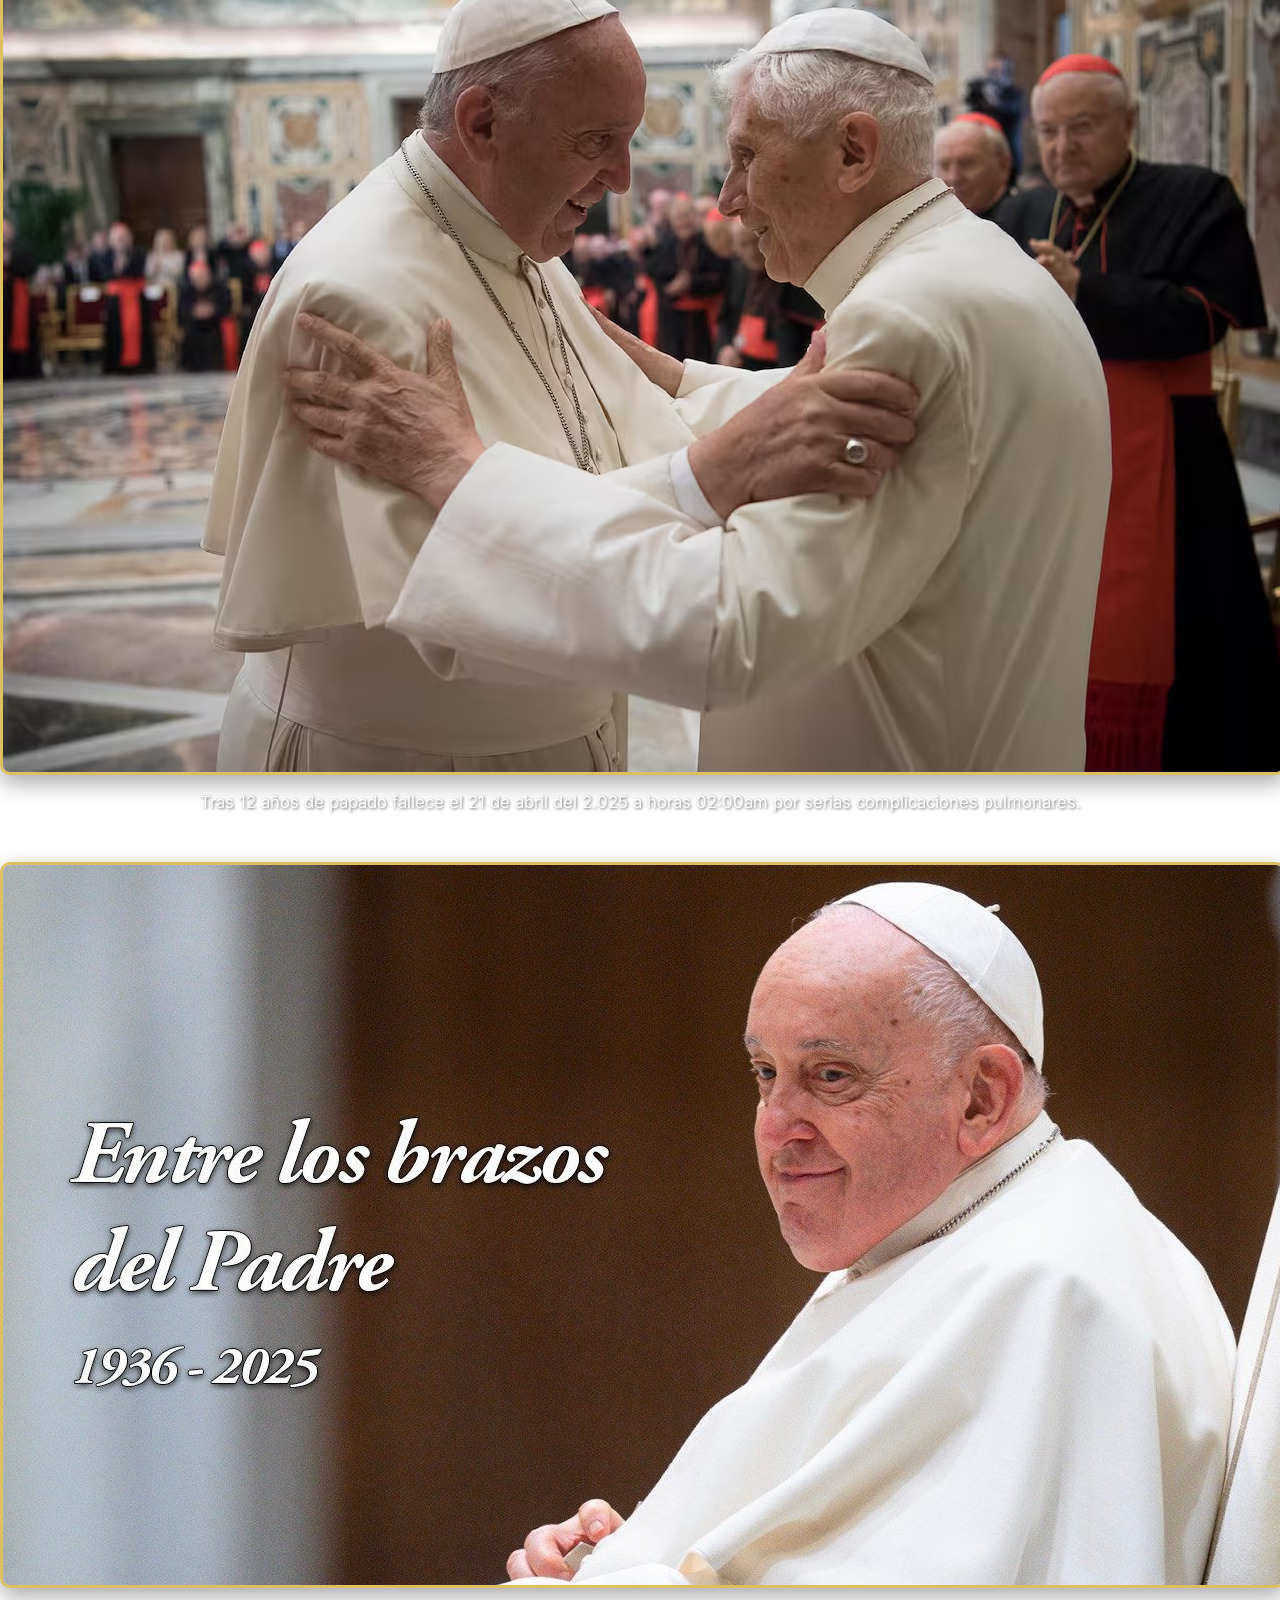
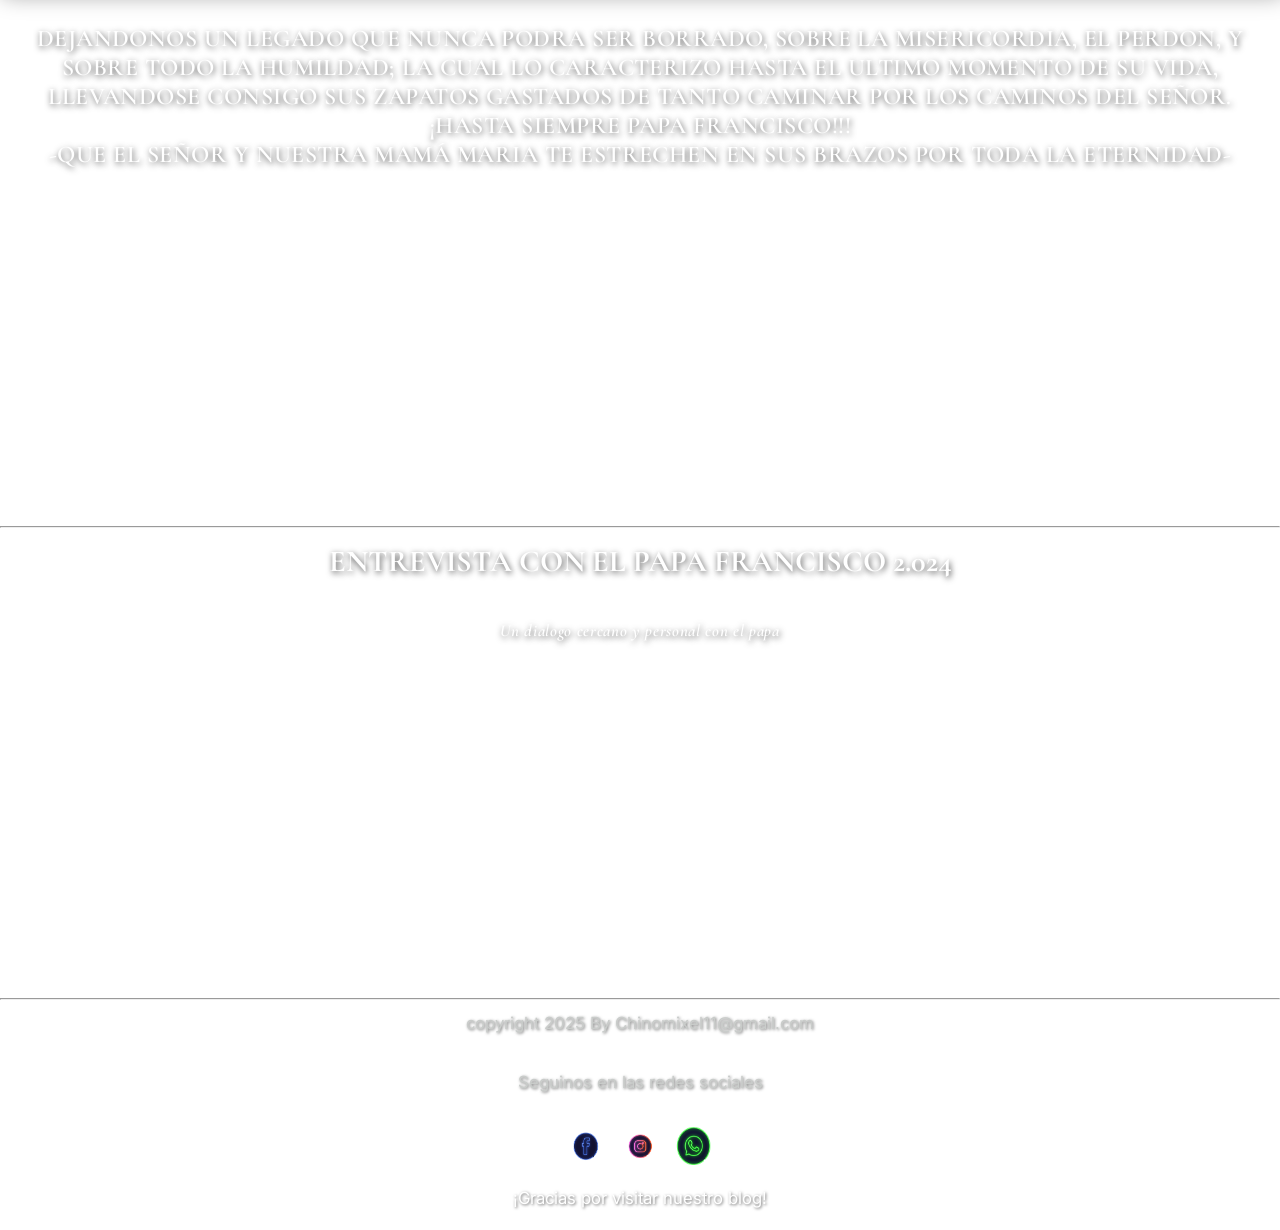
==== commit 9039dd9c: "Vistas por módulos, radio cristiana, accesibilidad, paleta serena y oraciones ampliadas - Módulos (e" ====
--- a/index.html
+++ b/index.html
@@ -4,7 +4,7 @@
     <meta http-equiv="Content-Type" content="text/html; charset=UTF-8" />
     <meta name="viewport" content="width=device-width, initial-scale=1.0" />
     <title>Blog del Papa Francisco</title>
-    <link rel="stylesheet" href="style.css" />
+    <link rel="stylesheet" href="style.css?v=3" />
     <link rel="preconnect" href="https://fonts.googleapis.com" />
     <link rel="preconnect" href="https://fonts.gstatic.com" crossorigin />
     <link
--- a/style.css
+++ b/style.css
@@ -2,6 +2,12 @@
 html {
     font-family: "Inter", "Segoe UI", Arial, Helvetica, sans-serif;
     cursor: default;
+}
+
+/* Reset: el navegador da al body un margen de 8px por defecto,
+   que abre espacios laterales (el navbar debe llegar de borde a borde) */
+body {
+    margin: 0;
 }
 
 /* Fondo fijo al viewport: se renderiza nítido en todas las pantallas
@@ -129,24 +135,37 @@
 .barra-superior {
     position: sticky;
     top: 0;
+    left: 0;
+    right: 0;
     z-index: 50;
+    box-sizing: border-box;
     display: flex;
     align-items: center;
     justify-content: space-between;
-    gap: 1em;
-    padding: 0.55em 1.2em;
+    flex-wrap: wrap;
+    gap: 0.6em 1em;
+    min-height: 3.3rem;
+    padding: 0.5em 1.25em;
     margin: 0;
     font-size: 1rem; /* anula la regla generica div { font-size: 1.5em } */
-    background: rgba(10, 8, 4, 0.72);
-    -webkit-backdrop-filter: blur(8px);
-    backdrop-filter: blur(8px);
-    border-bottom: 1px solid rgba(212, 175, 55, 0.35);
-    box-shadow: 0 2px 12px rgba(0, 0, 0, 0.35);
+    background: linear-gradient(
+        180deg,
+        rgba(16, 12, 6, 0.92),
+        rgba(8, 6, 3, 0.84)
+    );
+    -webkit-backdrop-filter: blur(10px);
+    backdrop-filter: blur(10px);
+    border-bottom: 1px solid rgba(212, 175, 55, 0.4);
+    box-shadow: 0 3px 14px rgba(0, 0, 0, 0.4),
+        inset 0 1px 0 rgba(255, 255, 255, 0.06);
+    will-change: transform;
 }
 
 .barra-superior audio {
-    max-width: 240px;
+    max-width: 250px;
     width: 100%;
+    height: 2.6rem;
+    accent-color: #d4af37;
 }
 
 .barra-superior nav ul {
@@ -154,33 +173,35 @@
     flex-wrap: wrap;
     align-items: center;
     justify-content: flex-end;
-    gap: 0.3em;
+    gap: 0.4em;
     padding: 0;
-}
-
-/* Enlaces tipo navbar: sin caja, hover dorado con subrayado animado */
+    margin: 0;
+}
+
+/* Enlaces tipo navbar: píldoras sutiles con hover dorado */
 .barra-superior nav a {
     display: inline-block;
-    padding: 0.45em 0.7em;
+    padding: 0.5em 0.85em;
     font-size: 0.8em;
-    letter-spacing: 0.05em;
+    font-weight: 500;
+    letter-spacing: 0.06em;
     color: #fdfbf4;
     text-decoration: none;
     background: transparent;
     border: 1px solid transparent;
-    border-radius: 6px;
+    border-radius: 999px;
     box-shadow: none;
     position: relative;
     transition: color 0.15s ease, background-color 0.15s ease,
-        border-color 0.15s ease;
+        border-color 0.15s ease, transform 0.15s ease;
 }
 
 .barra-superior nav a::after {
     content: "";
     position: absolute;
-    left: 0.7em;
-    right: 0.7em;
-    bottom: 0.25em;
+    left: 0.85em;
+    right: 0.85em;
+    bottom: 0.3em;
     height: 2px;
     background: #d4af37;
     transform: scaleX(0);
@@ -191,9 +212,9 @@
 .barra-superior nav a:hover,
 .barra-superior nav a:focus {
     color: #ffd966;
-    background: rgba(212, 175, 55, 0.12);
-    border-color: rgba(212, 175, 55, 0.45);
-    transform: none;
+    background: rgba(212, 175, 55, 0.14);
+    border-color: rgba(212, 175, 55, 0.5);
+    transform: translateY(-1px);
 }
 
 .barra-superior nav a:hover::after,
@@ -201,16 +222,25 @@
     transform: scaleX(1);
 }
 
-/* El enlace principal (La Palabra del Dia) se destaca sutilmente */
+/* El enlace principal (La Palabra del Dia) es una píldora dorada */
 .barra-superior .btn-palabra-del-dia {
-    background: rgba(212, 175, 55, 0.18);
-    border-color: rgba(212, 175, 55, 0.6);
-    color: #ffe9a8;
-    font-weight: 600;
+    background: linear-gradient(180deg, #e0b84c, #c9a13a);
+    border-color: #e8c868;
+    color: #221803;
+    font-weight: 700;
+    box-shadow: 0 2px 8px rgba(0, 0, 0, 0.35);
 }
 
 .barra-superior .btn-palabra-del-dia::after {
-    display: none; /* sin subrayado: ya tiene su acento dorado */
+    display: none; /* sin subrayado: ya es una píldora destacada */
+}
+
+.barra-superior .btn-palabra-del-dia:hover,
+.barra-superior .btn-palabra-del-dia:focus {
+    background: linear-gradient(180deg, #f0cd6e, #d4af37);
+    border-color: #f4dc9a;
+    color: #1c1507;
+    transform: translateY(-1px);
 }
 
 /******** navegacion (botones tactiles) ********/
@@ -263,12 +293,14 @@
     nav a { font-size: 0.95em; }
     .biografia { font-size: 17px; margin: 16px auto; }
 
-    /* Navbar: se apila en tablet (reproductor arriba, enlaces debajo) */
+    /* Navbar: ancho total del dispositivo (sale del padding del body) */
     .barra-superior {
         flex-direction: column;
         align-items: center;
-        gap: 0.4em;
-        padding: 0.5em 0.8em;
+        gap: 0.35em;
+        padding: 0.5em 0.6em;
+        margin-left: -0.5em;
+        margin-right: -0.5em;
     }
     .barra-superior audio {
         max-width: 100%;
@@ -296,17 +328,27 @@
     iframe { height: auto; }
     .biografia { font-size: 16px; margin: 10px auto; line-height: 1.6; padding: 0 4px; }
 
-    /* Navbar en movil: reproductor arriba, enlaces centrados */
+    /* Navbar en movil: ancho total del dispositivo */
     .barra-superior {
         flex-direction: column;
         gap: 0.3em;
-        padding: 0.4em 0.5em;
+        padding: 0.45em 0.4em;
+        margin-left: -0.4em;
+        margin-right: -0.4em;
     }
     .barra-superior audio {
         max-width: 100%;
     }
+    .barra-superior nav ul {
+        justify-content: center;
+        gap: 0.25em;
+    }
+    /* anula la regla generica nav a (bloques al 85%) dentro del navbar */
     .barra-superior nav a {
-        padding: 0.4em 0.6em;
+        display: inline-block;
+        width: auto;
+        margin: 0;
+        padding: 0.45em 0.7em;
         font-size: 0.78em;
     }
 }
